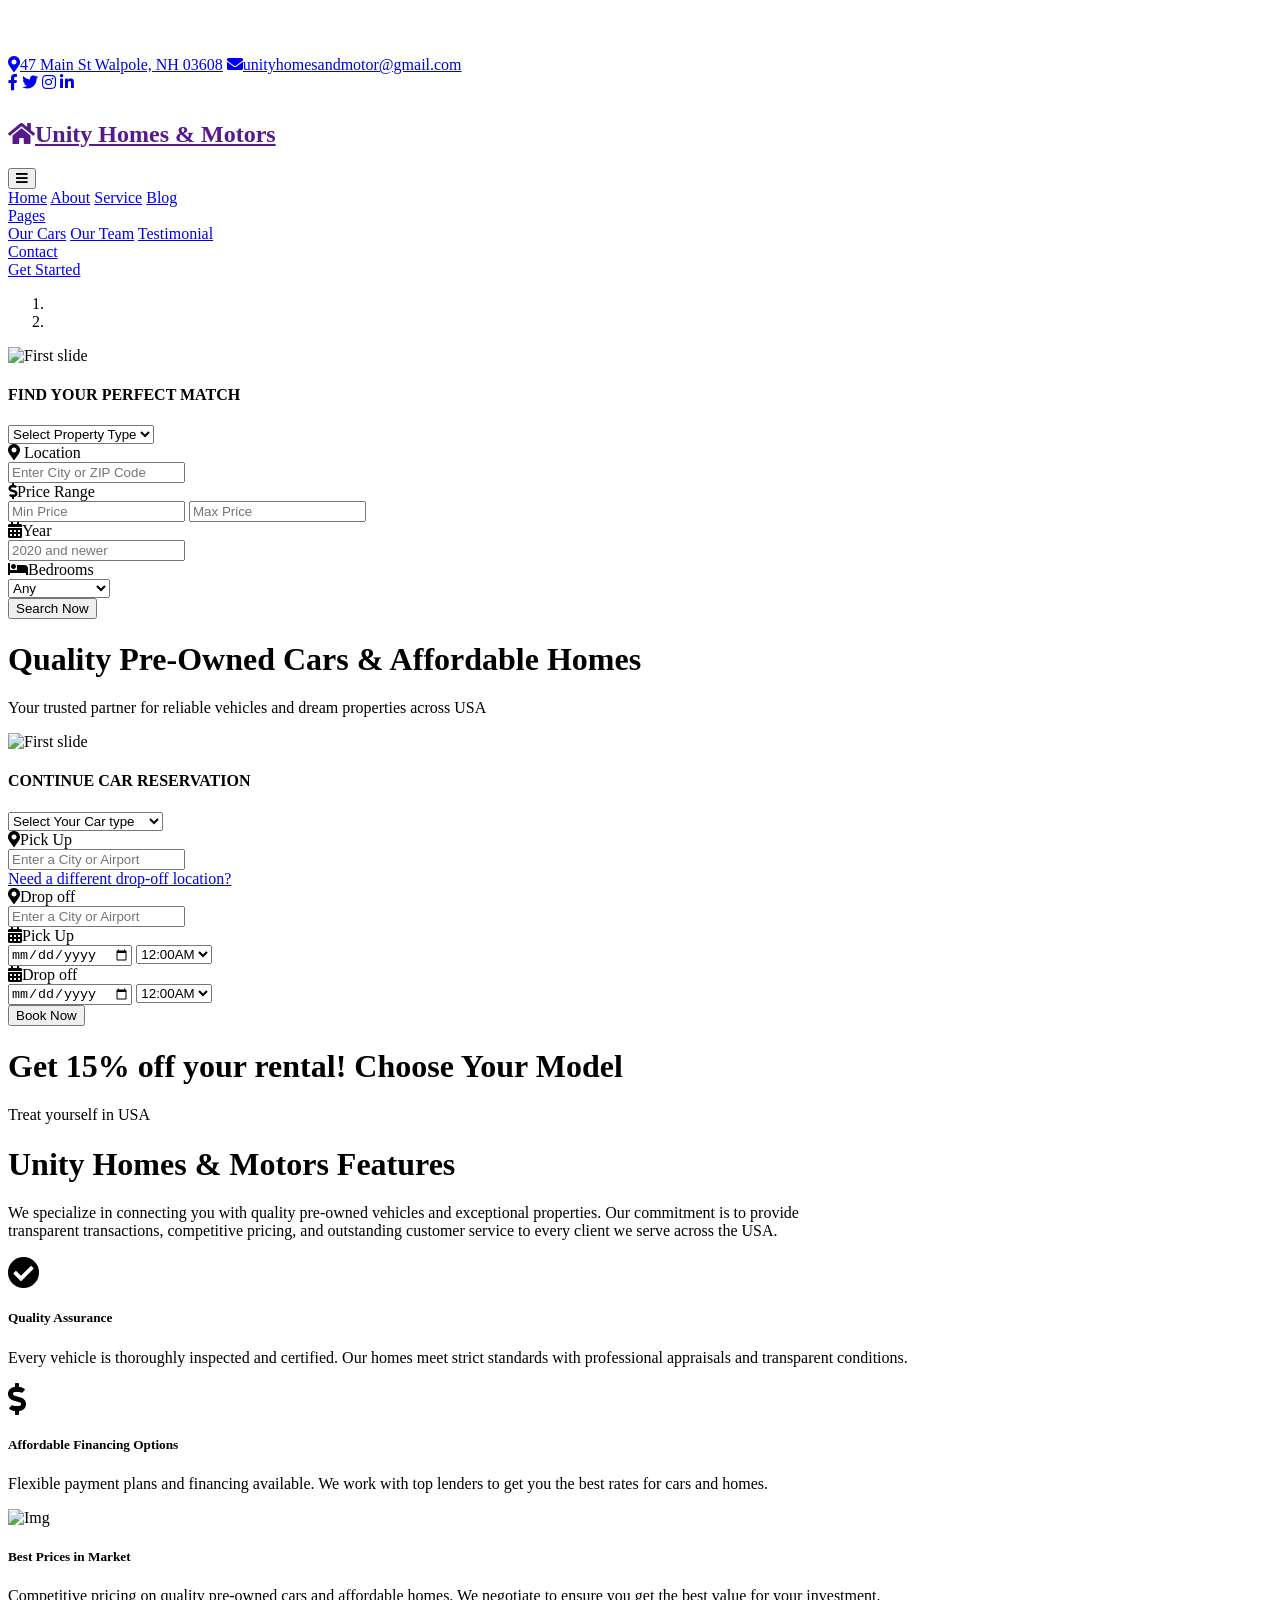
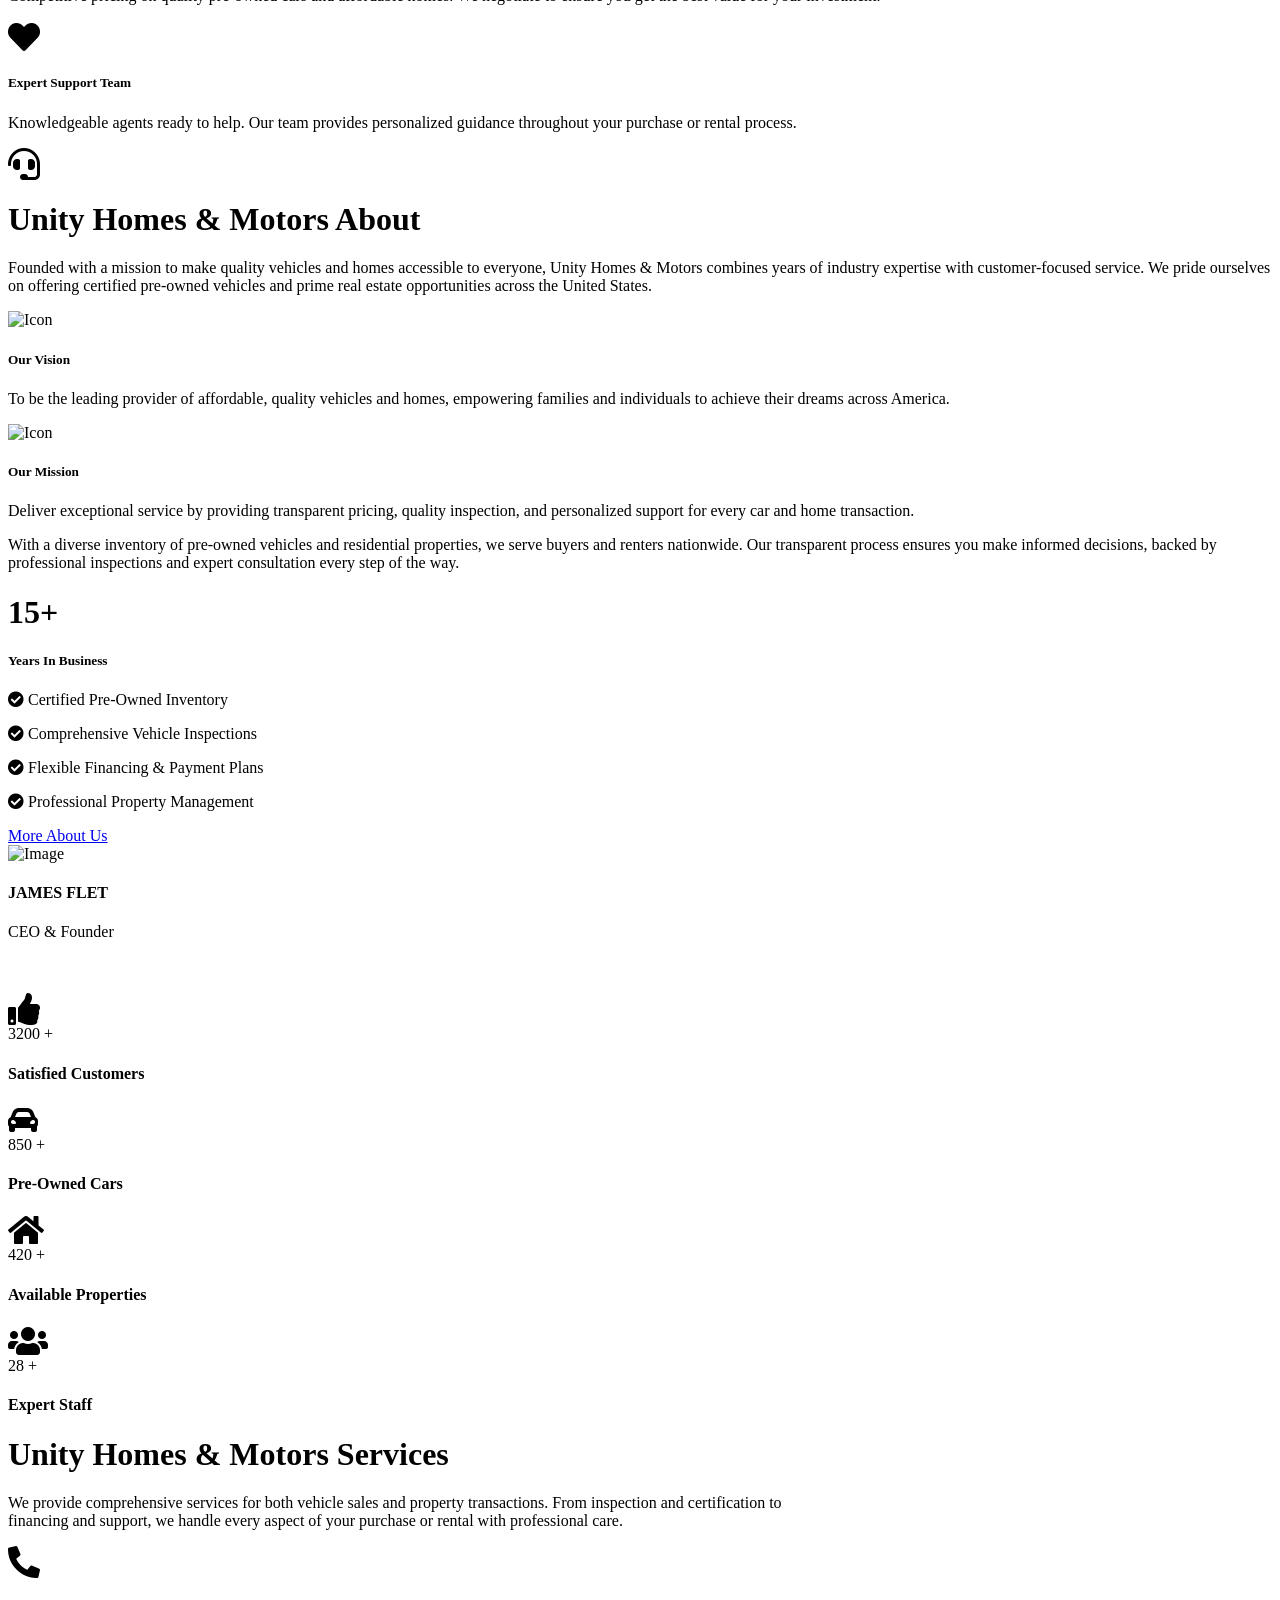
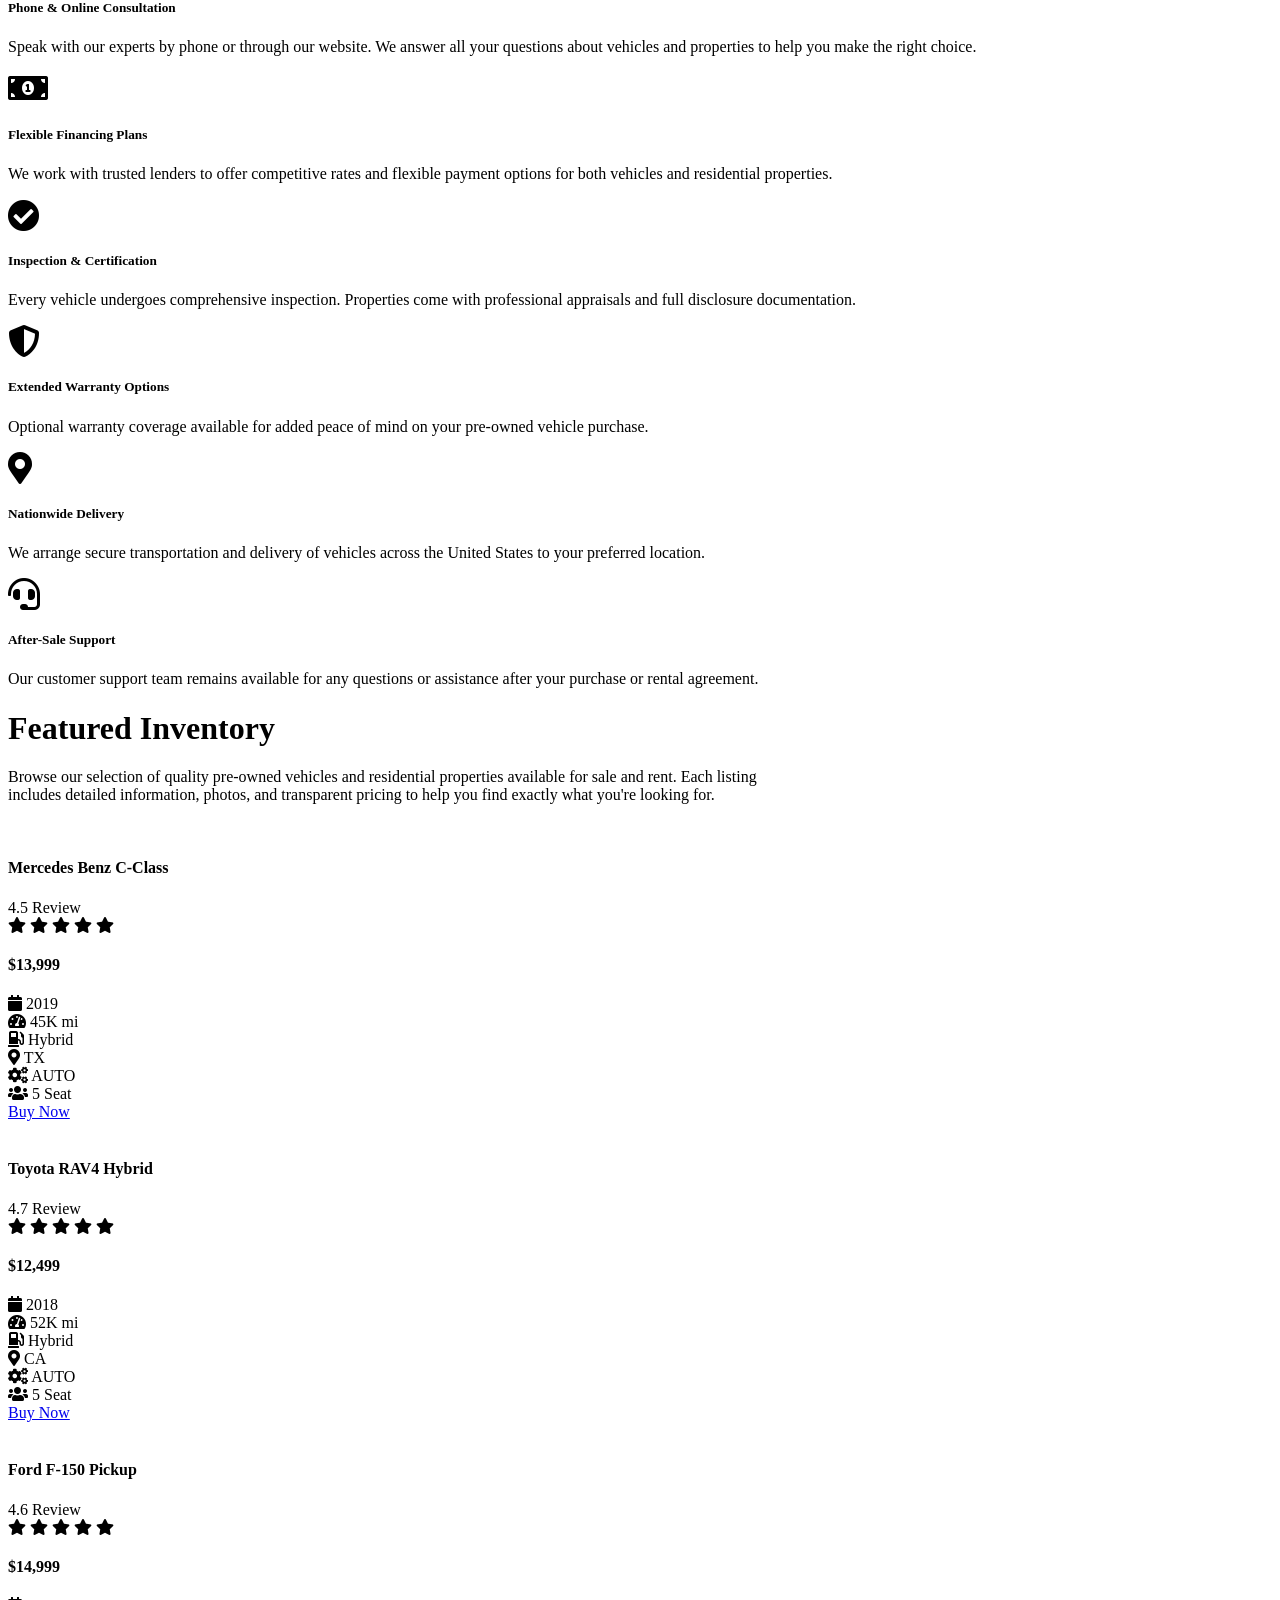
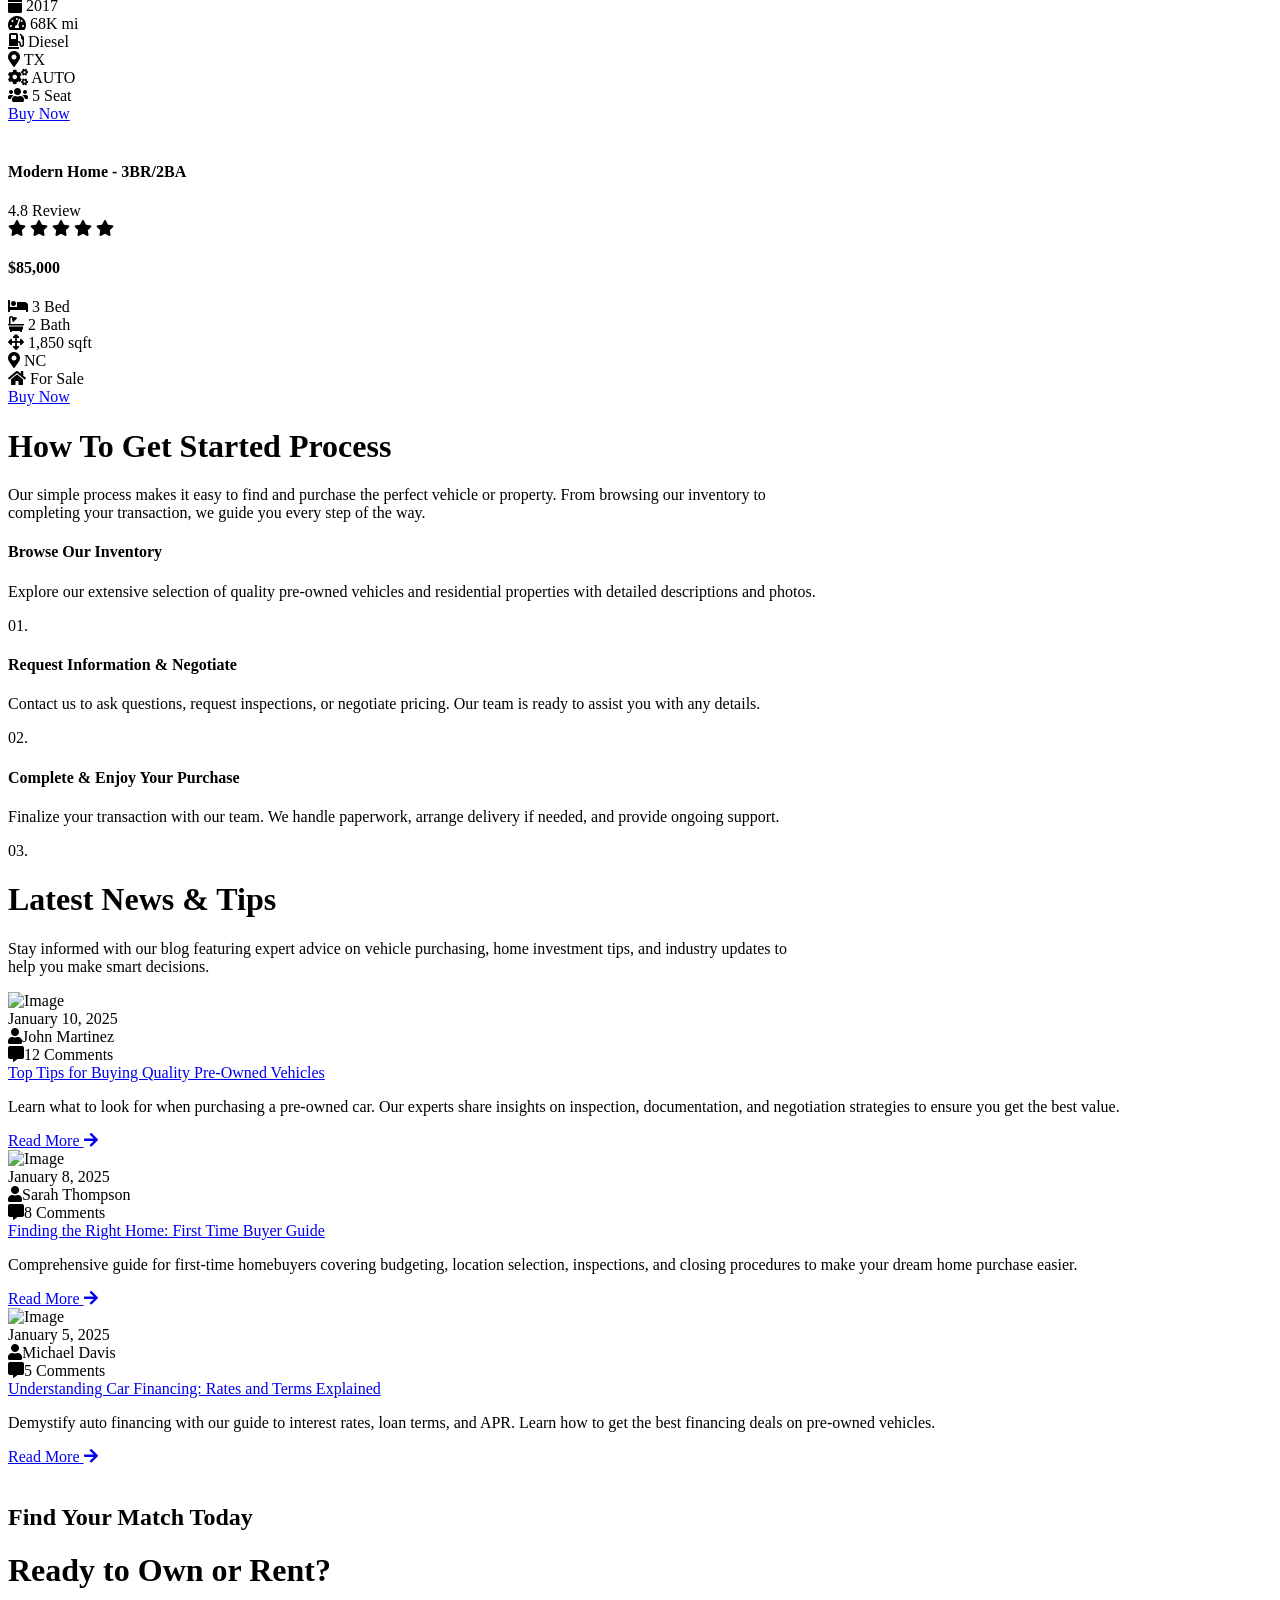
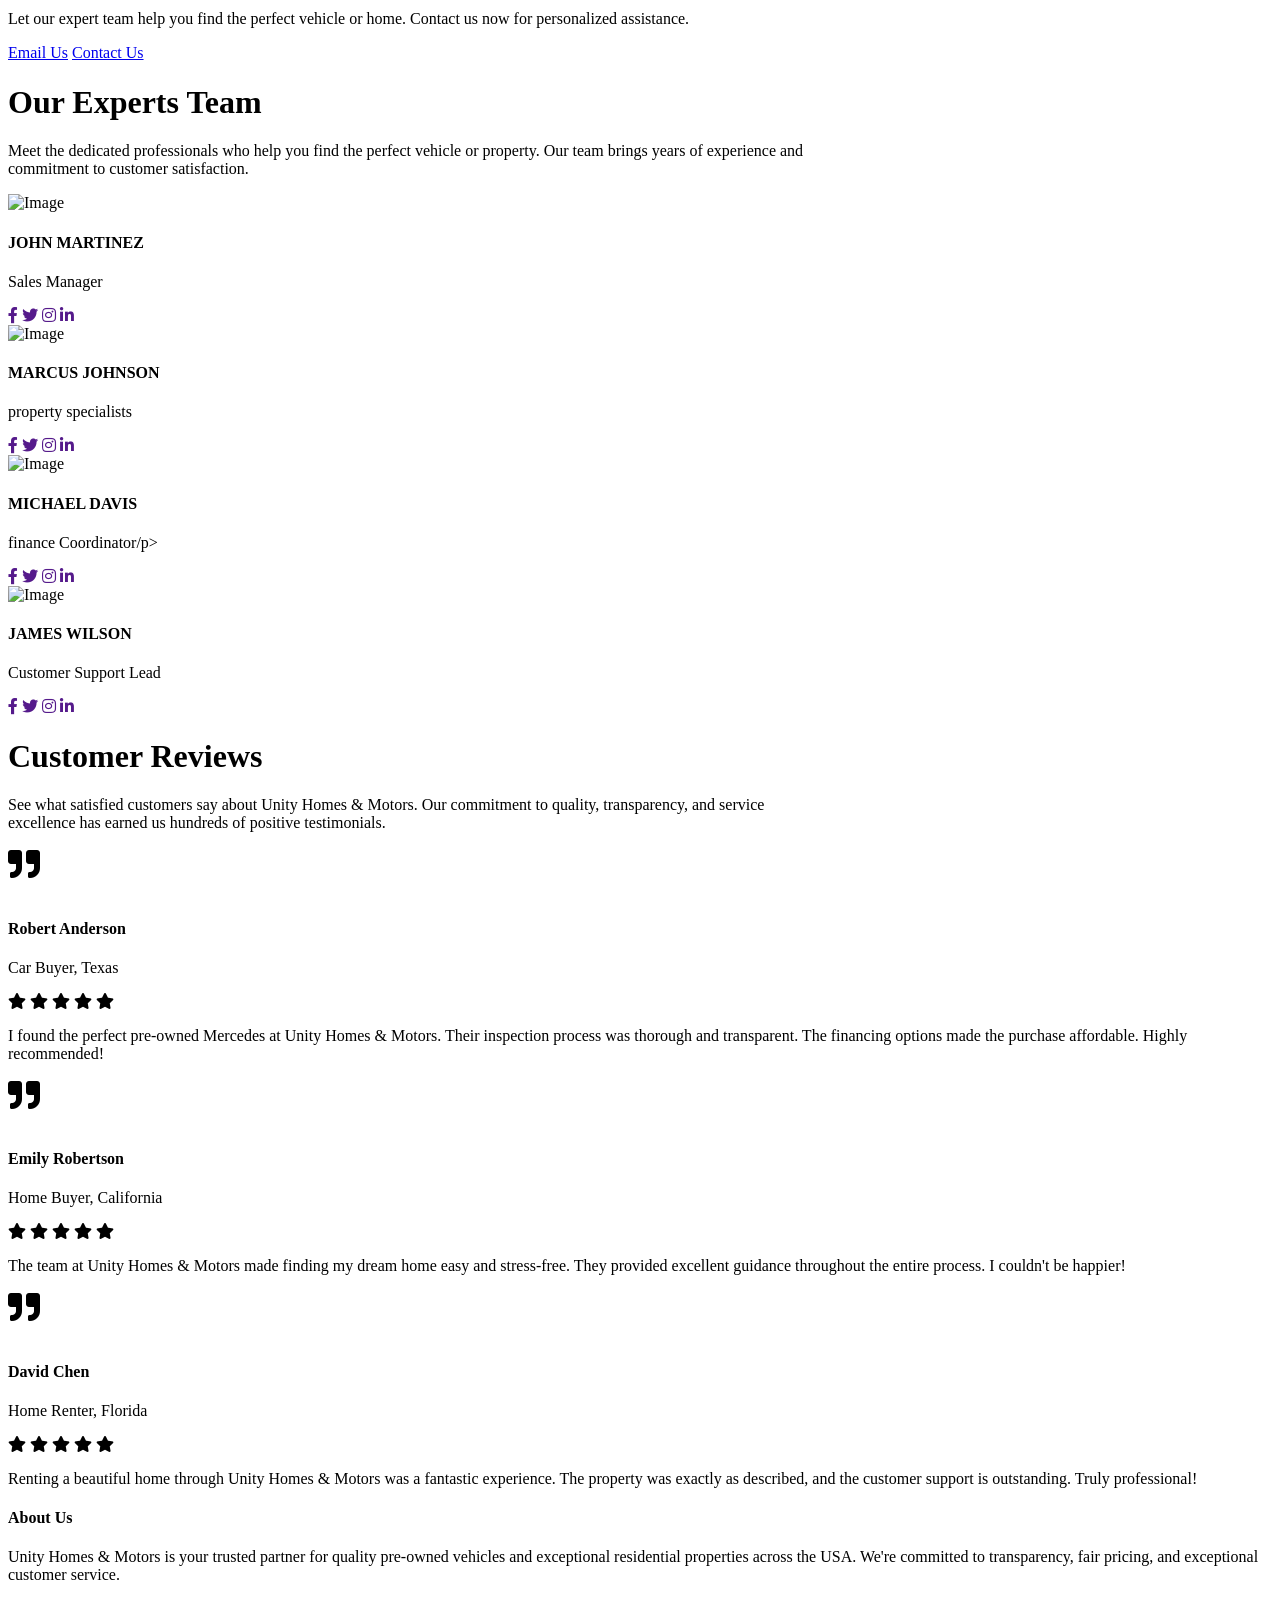
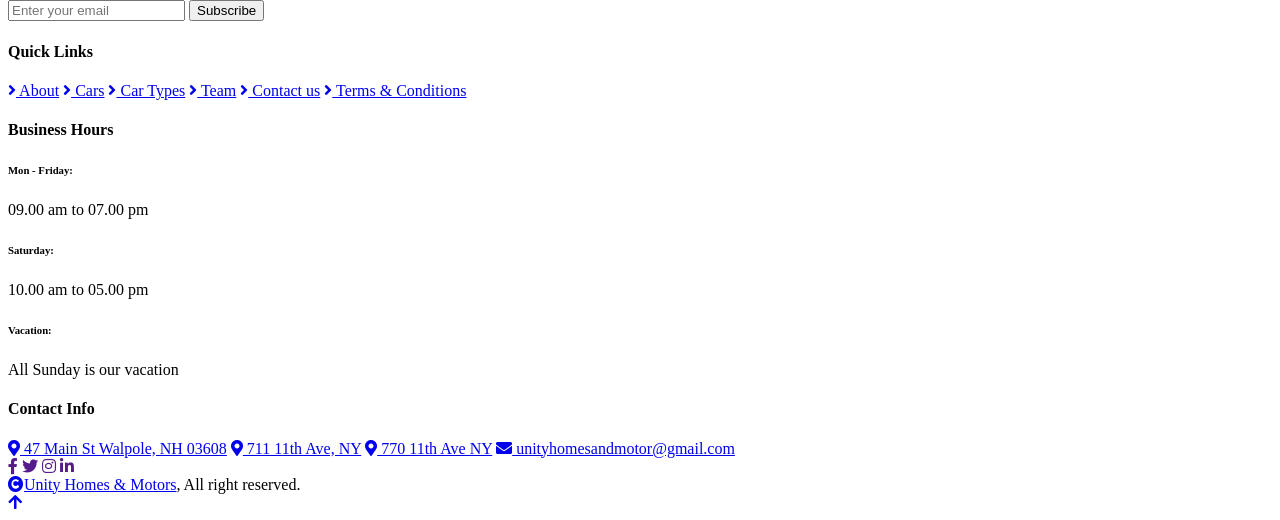
==== index.html @ 368cd190 "Add files via upload" ====
<!DOCTYPE html>
<html lang="en">

    <head>
        <meta charset="utf-8">
        <title>Unity Homes & Motors - Quality Pre-Owned Cars & Home Rentals</title>
        <meta content="width=device-width, initial-scale=1.0" name="viewport">
        <meta content="" name="keywords">
        <meta content="" name="description">

        <!-- Google Web Fonts -->
        <link rel="preconnect" href="https://fonts.googleapis.com">
        <link rel="preconnect" href="https://fonts.gstatic.com" crossorigin>
        <link href="https://fonts.googleapis.com/css2?family=Lato:ital,wght@0,400;0,700;0,900;1,400;1,700;1,900&family=Montserrat:ital,wght@0,100..900;1,100..900&display=swap" rel="stylesheet"> 

        <!-- Icon Font Stylesheet -->
        <link rel="stylesheet" href="https://use.fontawesome.com/releases/v5.15.4/css/all.css"/>
        <link href="https://cdn.jsdelivr.net/npm/bootstrap-icons@1.4.1/font/bootstrap-icons.css" rel="stylesheet">

        <!-- Libraries Stylesheet -->
        <link href="lib/animate/animate.min.css" rel="stylesheet">
        <link href="lib/owlcarousel/assets/owl.carousel.min.css" rel="stylesheet">


        <!-- Customized Bootstrap Stylesheet -->
        <link href="css/bootstrap.min.css" rel="stylesheet">

        <!-- Template Stylesheet -->
        <link href="css/style.css" rel="stylesheet">
    </head>

    <body>

        <!-- Spinner Start -->
        <div id="spinner" class="show bg-white position-fixed translate-middle w-100 vh-100 top-50 start-50 d-flex align-items-center justify-content-center">
            <div class="spinner-border text-primary" style="width: 3rem; height: 3rem;" role="status">
                <span class="sr-only">Loading...</span>
            </div>
        </div>
        <!-- Spinner End -->

        <!-- Topbar Start -->
        <div class="container-fluid topbar bg-secondary d-none d-xl-block w-100">
            <div class="container">
                <div class="row gx-0 align-items-center" style="height: 45px;">
                    <div class="col-lg-6 text-center text-lg-start mb-lg-0">
                        <div class="d-flex flex-wrap">
                            <a href="#" class="text-muted me-4"><i class="fas fa-map-marker-alt text-primary me-2"></i>47 Main St Walpole, NH 03608</a>
                            <a href="mailto:unityhomesandmotor@gmail.com" class="text-muted me-0"><i class="fas fa-envelope text-primary me-2"></i>unityhomesandmotor@gmail.com</a>
                        </div>
                    </div>
                    <div class="col-lg-6 text-center text-lg-end">
                        <div class="d-flex align-items-center justify-content-end">
                            <a href="#" class="btn btn-light btn-sm-square rounded-circle me-3"><i class="fab fa-facebook-f"></i></a>
                            <a href="#" class="btn btn-light btn-sm-square rounded-circle me-3"><i class="fab fa-twitter"></i></a>
                            <a href="#" class="btn btn-light btn-sm-square rounded-circle me-3"><i class="fab fa-instagram"></i></a>
                            <a href="#" class="btn btn-light btn-sm-square rounded-circle me-0"><i class="fab fa-linkedin-in"></i></a>
                        </div>
                    </div>
                </div>
            </div>
        </div>
        <!-- Topbar End -->

        <!-- Navbar & Hero Start -->
        <div class="container-fluid nav-bar sticky-top px-0 px-lg-4 py-2 py-lg-0">
            <div class="container">
                <nav class="navbar navbar-expand-lg navbar-light">
                    <a href="" class="navbar-brand p-0">
                        <h1 class="display-6 text-primary"><i class="fas fa-home me-2"></i>Unity Homes & Motors</h1>
                        <!-- <img src="img/logo (1).jpg" alt="Logo"> -->
                    </a>
                    <button class="navbar-toggler" type="button" data-bs-toggle="collapse" data-bs-target="#navbarCollapse">
                        <span class="fa fa-bars"></span>
                    </button>
                    <div class="collapse navbar-collapse" id="navbarCollapse">
                        <div class="navbar-nav mx-auto py-0">
                            <a href="index.html" class="nav-item nav-link active">Home</a>
                            <a href="about.html" class="nav-item nav-link">About</a>
                            <a href="service.html" class="nav-item nav-link">Service</a>
                            <a href="blog.html" class="nav-item nav-link">Blog</a>
                            
                            <div class="nav-item dropdown">
                                <a href="#" class="nav-link dropdown-toggle" data-bs-toggle="dropdown">Pages</a>
                                <div class="dropdown-menu m-0">
                                    <a href="cars.html" class="dropdown-item">Our Cars</a>
                                    <a href="team.html" class="dropdown-item">Our Team</a>
                                    <a href="testimonial.html" class="dropdown-item">Testimonial</a>
                                </div>
                            </div>
                            <a href="contact.html" class="nav-item nav-link">Contact</a>
                        </div>
                        <a href="#" class="btn btn-primary rounded-pill py-2 px-4">Get Started</a>
                    </div>
                </nav>
            </div>
        </div>
        <!-- Navbar & Hero End -->

        <!-- Carousel Start -->
        <div class="header-carousel">
            <div id="carouselId" class="carousel slide" data-bs-ride="carousel" data-bs-interval="false">
                <ol class="carousel-indicators">
                    <li data-bs-target="#carouselId" data-bs-slide-to="0" class="active" aria-current="true" aria-label="First slide"></li>
                    <li data-bs-target="#carouselId" data-bs-slide-to="1" aria-label="Second slide"></li>
                </ol>
                <div class="carousel-inner" role="listbox">
                    <div class="carousel-item active">
                        <img src="img/carousel-2.jpg" class="img-fluid w-100" alt="First slide"/>
                        <div class="carousel-caption">
                            <div class="container py-4">
                                <div class="row g-5">
                                    <div class="col-lg-6 fadeInLeft animated" data-animation="fadeInLeft" data-delay="1s" style="animation-delay: 1s;">
                                        <div class="bg-secondary rounded p-5">
                                            <h4 class="text-white mb-4">FIND YOUR PERFECT MATCH</h4>
                                            <form>
                                                <div class="row g-3">
                                                    <div class="col-12">
                                                        <select class="form-select" aria-label="Default select example">
                                                            <option selected>Select Property Type</option>
                                                            <option value="1">Sedan - Pre-Owned</option>
                                                            <option value="2">SUV - Pre-Owned</option>
                                                            <option value="3">Truck - Pre-Owned</option>
                                                            <option value="4">Home Rental</option>
                                                            <option value="5">Home for Sale</option>
                                                        </select>
                                                    </div>
                                                    <div class="col-12">
                                                        <div class="input-group">
                                                            <div class="d-flex align-items-center bg-light text-body rounded-start p-2">
                                                                <span class="fas fa-map-marker-alt"></span> <span class="ms-1">Location</span>
                                                            </div>
                                                            <input class="form-control" type="text" placeholder="Enter City or ZIP Code" aria-label="Enter City or ZIP Code">
                                                        </div>
                                                    </div>
                                                    <div class="col-12">
                                                        <div class="input-group">
                                                            <div class="d-flex align-items-center bg-light text-body rounded-start p-2">
                                                                <span class="fas fa-dollar-sign"></span><span class="ms-1">Price Range</span>
                                                            </div>
                                                            <input class="form-control" type="text" placeholder="Min Price" aria-label="Min Price">
                                                            <input class="form-control" type="text" placeholder="Max Price" aria-label="Max Price">
                                                        </div>
                                                    </div>
                                                    <div class="col-12">
                                                        <div class="input-group">
                                                            <div class="d-flex align-items-center bg-light text-body rounded-start p-2">
                                                                <span class="fas fa-calendar-alt"></span><span class="ms-1">Year</span>
                                                            </div>
                                                            <input class="form-control" type="text" placeholder="2020 and newer" aria-label="Year">
                                                        </div>
                                                    </div>
                                                    <div class="col-12">
                                                        <div class="input-group">
                                                            <div class="d-flex align-items-center bg-light text-body rounded-start p-2">
                                                                <span class="fas fa-bed"></span><span class="ms-1">Bedrooms</span>
                                                            </div>
                                                            <select class="form-select" aria-label="Default select example">
                                                                <option selected>Any</option>
                                                                <option value="1">1 Bedroom</option>
                                                                <option value="2">2 Bedrooms</option>
                                                                <option value="3">3 Bedrooms</option>
                                                                <option value="4">4+ Bedrooms</option>
                                                            </select>
                                                        </div>
                                                    </div>
                                                    <div class="col-12">
                                                        <button class="btn btn-light w-100 py-2">Search Now</button>
                                                    </div>
                                                </div>
                                            </form>
                                        </div>
                                    </div>
                                    <div class="col-lg-6 d-none d-lg-flex fadeInRight animated" data-animation="fadeInRight" data-delay="1s" style="animation-delay: 1s;">
                                        <div class="text-start">
                                            <h1 class="display-5 text-white">Quality Pre-Owned Cars & Affordable Homes</h1>
                                            <p>Your trusted partner for reliable vehicles and dream properties across USA</p>
                                        </div>
                                    </div>
                                </div>
                            </div>
                        </div>
                    </div>
                    <div class="carousel-item">
                        <img src="img/carousel-1.jpg" class="img-fluid w-100" alt="First slide"/>
                        <div class="carousel-caption">
                            <div class="container py-4">
                                <div class="row g-5">
                                    <div class="col-lg-6 fadeInLeft animated" data-animation="fadeInLeft" data-delay="1s" style="animation-delay: 1s;">
                                        <div class="bg-secondary rounded p-5">
                                            <h4 class="text-white mb-4">CONTINUE CAR RESERVATION</h4>
                                            <form>
                                                <div class="row g-3">
                                                    <div class="col-12">
                                                        <select class="form-select" aria-label="Default select example">
                                                            <option selected>Select Your Car type</option>
                                                            <option value="1">VW Golf VII</option>
                                                            <option value="2">Audi A1 S-Line</option>
                                                            <option value="3">Toyota Camry</option>
                                                            <option value="4">BMW 320 ModernLine</option>
                                                        </select>
                                                    </div>
                                                    <div class="col-12">
                                                        <div class="input-group">
                                                            <div class="d-flex align-items-center bg-light text-body rounded-start p-2">
                                                                <span class="fas fa-map-marker-alt"></span><span class="ms-1">Pick Up</span>
                                                            </div>
                                                            <input class="form-control" type="text" placeholder="Enter a City or Airport" aria-label="Enter a City or Airport">
                                                        </div>
                                                    </div>
                                                    <div class="col-12">
                                                        <a href="#" class="text-start text-white d-block mb-2">Need a different drop-off location?</a>
                                                        <div class="input-group">
                                                            <div class="d-flex align-items-center bg-light text-body rounded-start p-2">
                                                                <span class="fas fa-map-marker-alt"></span><span class="ms-1">Drop off</span>
                                                            </div>
                                                            <input class="form-control" type="text" placeholder="Enter a City or Airport" aria-label="Enter a City or Airport">
                                                        </div>
                                                    </div>
                                                    <div class="col-12">
                                                        <div class="input-group">
                                                            <div class="d-flex align-items-center bg-light text-body rounded-start p-2">
                                                                <span class="fas fa-calendar-alt"></span><span class="ms-1">Pick Up</span>
                                                            </div>
                                                            <input class="form-control" type="date">
                                                            <select class="form-select ms-3" aria-label="Default select example">
                                                                <option selected>12:00AM</option>
                                                                <option value="1">1:00AM</option>
                                                                <option value="2">2:00AM</option>
                                                                <option value="3">3:00AM</option>
                                                                <option value="4">4:00AM</option>
                                                                <option value="5">5:00AM</option>
                                                                <option value="6">6:00AM</option>
                                                                <option value="7">7:00AM</option>
                                                            </select>
                                                        </div>
                                                    </div>
                                                    <div class="col-12">
                                                        <div class="input-group">
                                                            <div class="d-flex align-items-center bg-light text-body rounded-start p-2">
                                                                <span class="fas fa-calendar-alt"></span><span class="ms-1">Drop off</span>
                                                            </div>
                                                            <input class="form-control" type="date">
                                                            <select class="form-select ms-3" aria-label="Default select example">
                                                                <option selected>12:00AM</option>
                                                                <option value="1">1:00AM</option>
                                                                <option value="2">2:00AM</option>
                                                                <option value="3">3:00AM</option>
                                                                <option value="4">4:00AM</option>
                                                                <option value="5">5:00AM</option>
                                                                <option value="6">6:00AM</option>
                                                                <option value="7">7:00AM</option>
                                                            </select>
                                                        </div>
                                                    </div>
                                                    <div class="col-12">
                                                        <button class="btn btn-light w-100 py-2">Book Now</button>
                                                    </div>
                                                </div>
                                            </form>
                                        </div>
                                    </div>
                                    <div class="col-lg-6 d-none d-lg-flex fadeInRight animated" data-animation="fadeInRight" data-delay="1s" style="animation-delay: 1s;">
                                        <div class="text-start">
                                            <h1 class="display-5 text-white">Get 15% off your rental! Choose Your Model </h1>
                                            <p>Treat yourself in USA</p>
                                        </div>
                                    </div>
                                </div>
                            </div>
                        </div>
                    </div>
                </div>
            </div>
        </div>
        <!-- Carousel End -->

        <!-- Features Start -->
        <div class="container-fluid feature py-5">
            <div class="container py-5">
                <div class="text-center mx-auto pb-5 wow fadeInUp" data-wow-delay="0.1s" style="max-width: 800px;">
                    <h1 class="display-5 text-capitalize mb-3">Unity Homes & Motors <span class="text-primary">Features</span></h1>
                    <p class="mb-0">We specialize in connecting you with quality pre-owned vehicles and exceptional properties. Our commitment is to provide transparent transactions, competitive pricing, and outstanding customer service to every client we serve across the USA.
                    </p>
                </div>
                <div class="row g-4 align-items-center">
                    <div class="col-xl-4">
                        <div class="row gy-4 gx-0">
                            <div class="col-12 wow fadeInUp" data-wow-delay="0.1s">
                                <div class="feature-item">
                                    <div class="feature-icon">
                                        <span class="fa fa-check-circle fa-2x"></span>
                                    </div>
                                    <div class="ms-4">
                                        <h5 class="mb-3">Quality Assurance</h5>
                                        <p class="mb-0">Every vehicle is thoroughly inspected and certified. Our homes meet strict standards with professional appraisals and transparent conditions.</p>
                                    </div>
                                </div>
                            </div>
                            <div class="col-12 wow fadeInUp" data-wow-delay="0.3s">
                                <div class="feature-item">
                                    <div class="feature-icon">
                                        <span class="fa fa-dollar-sign fa-2x"></span>
                                    </div>
                                    <div class="ms-4">
                                        <h5 class="mb-3">Affordable Financing Options</h5>
                                        <p class="mb-0">Flexible payment plans and financing available. We work with top lenders to get you the best rates for cars and homes.</p>
                                    </div>
                                </div>
                            </div>
                        </div>
                    </div>
                    <div class="col-lg-12 col-xl-4 wow fadeInUp" data-wow-delay="0.2s">
                        <img src="img/features-img.png" class="img-fluid w-100" style="object-fit: cover;" alt="Img">
                    </div>
                    <div class="col-xl-4">
                        <div class="row gy-4 gx-0">
                            <div class="col-12 wow fadeInUp" data-wow-delay="0.1s">
                                <div class="feature-item justify-content-end">
                                    <div class="text-end me-4">
                                        <h5 class="mb-3">Best Prices in Market</h5>
                                        <p class="mb-0">Competitive pricing on quality pre-owned cars and affordable homes. We negotiate to ensure you get the best value for your investment.</p>
                                    </div>
                                    <div class="feature-icon">
                                        <span class="fa fa-heart fa-2x"></span>
                                    </div>
                                </div>
                            </div>
                            <div class="col-12 wow fadeInUp" data-wow-delay="0.3s">
                                <div class="feature-item justify-content-end">
                                    <div class="text-end me-4">
                                        <h5 class="mb-3">Expert Support Team</h5>
                                        <p class="mb-0">Knowledgeable agents ready to help. Our team provides personalized guidance throughout your purchase or rental process.</p>
                                    </div>
                                    <div class="feature-icon">
                                        <span class="fa fa-headset fa-2x"></span>
                                    </div>
                                </div>
                            </div>
                        </div>
                    </div>
                </div>
            </div>
        </div>
        <!-- Features End -->

        <!-- About Start -->
        <div class="container-fluid overflow-hidden about py-5">
            <div class="container py-5">
                <div class="row g-5">
                    <div class="col-xl-6 wow fadeInLeft" data-wow-delay="0.2s">
                        <div class="about-item">
                            <div class="pb-5">
                                <h1 class="display-5 text-capitalize">Unity Homes & Motors <span class="text-primary">About</span></h1>
                                <p class="mb-0">Founded with a mission to make quality vehicles and homes accessible to everyone, Unity Homes & Motors combines years of industry expertise with customer-focused service. We pride ourselves on offering certified pre-owned vehicles and prime real estate opportunities across the United States.
                                </p>
                            </div>
                            <div class="row g-4">
                                <div class="col-lg-6">
                                    <div class="about-item-inner border p-4">
                                        <div class="about-icon mb-4">
                                            <img src="img/about-icon-1.png" class="img-fluid w-50 h-50" alt="Icon">
                                        </div>
                                        <h5 class="mb-3">Our Vision</h5>
                                        <p class="mb-0">To be the leading provider of affordable, quality vehicles and homes, empowering families and individuals to achieve their dreams across America.</p>
                                    </div>
                                </div>
                                <div class="col-lg-6">
                                    <div class="about-item-inner border p-4">
                                        <div class="about-icon mb-4">
                                            <img src="img/about-icon-2.png" class="img-fluid h-50 w-50" alt="Icon">
                                        </div>
                                        <h5 class="mb-3">Our Mission</h5>
                                        <p class="mb-0">Deliver exceptional service by providing transparent pricing, quality inspection, and personalized support for every car and home transaction.</p>
                                    </div>
                                </div>
                            </div>
                            <p class="text-item my-4">With a diverse inventory of pre-owned vehicles and residential properties, we serve buyers and renters nationwide. Our transparent process ensures you make informed decisions, backed by professional inspections and expert consultation every step of the way.
                            </p>
                            <div class="row g-4">
                                <div class="col-lg-6">
                                    <div class="text-center rounded bg-secondary p-4">
                                        <h1 class="display-6 text-white">15+</h1>
                                        <h5 class="text-light mb-0">Years In Business</h5>
                                    </div>
                                </div>
                                <div class="col-lg-6">
                                    <div class="rounded">
                                        <p class="mb-2"><i class="fa fa-check-circle text-primary me-1"></i> Certified Pre-Owned Inventory</p>
                                        <p class="mb-2"><i class="fa fa-check-circle text-primary me-1"></i> Comprehensive Vehicle Inspections</p>
                                        <p class="mb-2"><i class="fa fa-check-circle text-primary me-1"></i> Flexible Financing & Payment Plans</p>
                                        <p class="mb-0"><i class="fa fa-check-circle text-primary me-1"></i> Professional Property Management</p>
                                    </div>
                                </div>
                                <div class="col-lg-5 d-flex align-items-center">
                                    <a href="#" class="btn btn-primary rounded py-3 px-5">More About Us</a>
                                </div>
                                <div class="col-lg-7">
                                    <div class="d-flex align-items-center">
                                        <img src="img/attachment-img.jpg" class="img-fluid rounded-circle border border-4 border-secondary" style="width: 100px; height: 100px;" alt="Image">
                                        <div class="ms-4">
                                            <h4>JAMES FLET</h4>
                                            <p class="mb-0">CEO & Founder</p>
                                        </div>
                                    </div>
                                </div>
                            </div>
                        </div>
                    </div>
                    <div class="col-xl-6 wow fadeInRight" data-wow-delay="0.2s">
                        <div class="about-img">
                            <div class="img-1">
                                <img src="img/about-img.jpg" class="img-fluid rounded h-100 w-100" alt="">
                            </div>
                            <div class="img-2">
                                <img src="img/about-img-1.jpg" class="img-fluid rounded w-100" alt="">
                            </div>
                        </div>
                    </div>
                </div>
            </div>
        </div>
        <!-- About End -->

        <!-- Fact Counter -->
        <div class="container-fluid counter bg-secondary py-5">
            <div class="container py-5">
                <div class="row g-5">
                    <div class="col-md-6 col-lg-6 col-xl-3 wow fadeInUp" data-wow-delay="0.1s">
                        <div class="counter-item text-center">
                            <div class="counter-item-icon mx-auto">
                                <i class="fas fa-thumbs-up fa-2x"></i>
                            </div>
                            <div class="counter-counting my-3">
                                <span class="text-white fs-2 fw-bold" data-toggle="counter-up">3200</span>
                                <span class="h1 fw-bold text-white">+</span>
                            </div>
                            <h4 class="text-white mb-0">Satisfied Customers</h4>
                        </div>
                    </div>
                    <div class="col-md-6 col-lg-6 col-xl-3 wow fadeInUp" data-wow-delay="0.3s">
                        <div class="counter-item text-center">
                            <div class="counter-item-icon mx-auto">
                                <i class="fas fa-car-alt fa-2x"></i>
                            </div>
                            <div class="counter-counting my-3">
                                <span class="text-white fs-2 fw-bold" data-toggle="counter-up">850</span>
                                <span class="h1 fw-bold text-white">+</span>
                            </div>
                            <h4 class="text-white mb-0">Pre-Owned Cars</h4>
                        </div>
                    </div>
                    <div class="col-md-6 col-lg-6 col-xl-3 wow fadeInUp" data-wow-delay="0.5s">
                        <div class="counter-item text-center">
                            <div class="counter-item-icon mx-auto">
                                <i class="fas fa-home fa-2x"></i>
                            </div>
                            <div class="counter-counting my-3">
                                <span class="text-white fs-2 fw-bold" data-toggle="counter-up">420</span>
                                <span class="h1 fw-bold text-white">+</span>
                            </div>
                            <h4 class="text-white mb-0">Available Properties</h4>
                        </div>
                    </div>
                    <div class="col-md-6 col-lg-6 col-xl-3 wow fadeInUp" data-wow-delay="0.7s">
                        <div class="counter-item text-center">
                            <div class="counter-item-icon mx-auto">
                                <i class="fas fa-users fa-2x"></i>
                            </div>
                            <div class="counter-counting my-3">
                                <span class="text-white fs-2 fw-bold" data-toggle="counter-up">28</span>
                                <span class="h1 fw-bold text-white">+</span>
                            </div>
                            <h4 class="text-white mb-0">Expert Staff</h4>
                        </div>
                    </div>
                </div>
            </div>
        </div>
        <!-- Fact Counter -->

        <!-- Services Start -->
        <div class="container-fluid service py-5">
            <div class="container py-5">
                <div class="text-center mx-auto pb-5 wow fadeInUp" data-wow-delay="0.1s" style="max-width: 800px;">
                    <h1 class="display-5 text-capitalize mb-3">Unity Homes & Motors <span class="text-primary">Services</span></h1>
                    <p class="mb-0">We provide comprehensive services for both vehicle sales and property transactions. From inspection and certification to financing and support, we handle every aspect of your purchase or rental with professional care.
                    </p>
                </div>
                <div class="row g-4">
                    <div class="col-md-6 col-lg-4 wow fadeInUp" data-wow-delay="0.1s">
                        <div class="service-item p-4">
                            <div class="service-icon mb-4">
                                <i class="fa fa-phone-alt fa-2x"></i>
                            </div>
                            <h5 class="mb-3">Phone & Online Consultation</h5>
                            <p class="mb-0">Speak with our experts by phone or through our website. We answer all your questions about vehicles and properties to help you make the right choice.</p>
                        </div>
                    </div>
                    <div class="col-md-6 col-lg-4 wow fadeInUp" data-wow-delay="0.3s">
                        <div class="service-item p-4">
                            <div class="service-icon mb-4">
                                <i class="fa fa-money-bill-alt fa-2x"></i>
                            </div>
                            <h5 class="mb-3">Flexible Financing Plans</h5>
                            <p class="mb-0">We work with trusted lenders to offer competitive rates and flexible payment options for both vehicles and residential properties.</p>
                        </div>
                    </div>
                    <div class="col-md-6 col-lg-4 wow fadeInUp" data-wow-delay="0.5s">
                        <div class="service-item p-4">
                            <div class="service-icon mb-4">
                                <i class="fa fa-check-circle fa-2x"></i>
                            </div>
                            <h5 class="mb-3">Inspection & Certification</h5>
                            <p class="mb-0">Every vehicle undergoes comprehensive inspection. Properties come with professional appraisals and full disclosure documentation.</p>
                        </div>
                    </div>
                    <div class="col-md-6 col-lg-4 wow fadeInUp" data-wow-delay="0.1s">
                        <div class="service-item p-4">
                            <div class="service-icon mb-4">
                                <i class="fa fa-shield-alt fa-2x"></i>
                            </div>
                            <h5 class="mb-3">Extended Warranty Options</h5>
                            <p class="mb-0">Optional warranty coverage available for added peace of mind on your pre-owned vehicle purchase.</p>
                        </div>
                    </div>
                    <div class="col-md-6 col-lg-4 wow fadeInUp" data-wow-delay="0.3s">
                        <div class="service-item p-4">
                            <div class="service-icon mb-4">
                                <i class="fa fa-map-marker-alt fa-2x"></i>
                            </div>
                            <h5 class="mb-3">Nationwide Delivery</h5>
                            <p class="mb-0">We arrange secure transportation and delivery of vehicles across the United States to your preferred location.</p>
                        </div>
                    </div>
                    <div class="col-md-6 col-lg-4 wow fadeInUp" data-wow-delay="0.5s">
                        <div class="service-item p-4">
                            <div class="service-icon mb-4">
                                <i class="fa fa-headset fa-2x"></i>
                            </div>
                            <h5 class="mb-3">After-Sale Support</h5>
                            <p class="mb-0">Our customer support team remains available for any questions or assistance after your purchase or rental agreement.</p>
                        </div>
                    </div>
                </div>
            </div>
        </div>
        <!-- Services End -->

        <!-- Car categories Start -->
        <div class="container-fluid categories pb-5">
            <div class="container pb-5">
                <div class="text-center mx-auto pb-5 wow fadeInUp" data-wow-delay="0.1s" style="max-width: 800px;">
                    <h1 class="display-5 text-capitalize mb-3">Featured <span class="text-primary">Inventory</span></h1>
                    <p class="mb-0">Browse our selection of quality pre-owned vehicles and residential properties available for sale and rent. Each listing includes detailed information, photos, and transparent pricing to help you find exactly what you're looking for.
                    </p>
                </div>
                <div class="categories-carousel owl-carousel wow fadeInUp" data-wow-delay="0.1s">
                    <div class="categories-item p-4">
                        <div class="categories-item-inner">
                            <div class="categories-img rounded-top">
                                <img src="img/car-1.png" class="img-fluid w-100 rounded-top" alt="">
                            </div>
                            <div class="categories-content rounded-bottom p-4">
                                <h4>Mercedes Benz C-Class</h4>
                                <div class="categories-review mb-4">
                                    <div class="me-3">4.5 Review</div>
                                    <div class="d-flex justify-content-center text-secondary">
                                        <i class="fas fa-star"></i>
                                        <i class="fas fa-star"></i>
                                        <i class="fas fa-star"></i>
                                        <i class="fas fa-star"></i>
                                        <i class="fas fa-star text-body"></i>
                                    </div>
                                </div>
                                <div class="mb-4">
                                    <h4 class="bg-white text-primary rounded-pill py-2 px-4 mb-0">$13,999</h4>
                                </div>
                                <div class="row gy-2 gx-0 text-center mb-4">
                                    <div class="col-4 border-end border-white">
                                        <i class="fa fa-calendar text-dark"></i> <span class="text-body ms-1">2019</span>
                                    </div>
                                    <div class="col-4 border-end border-white">
                                        <i class="fa fa-tachometer-alt text-dark"></i> <span class="text-body ms-1">45K mi</span>
                                    </div>
                                    <div class="col-4">
                                        <i class="fa fa-gas-pump text-dark"></i> <span class="text-body ms-1">Hybrid</span>
                                    </div>
                                    <div class="col-4 border-end border-white">
                                        <i class="fa fa-map-marker-alt text-dark"></i> <span class="text-body ms-1">TX</span>
                                    </div>
                                    <div class="col-4 border-end border-white">
                                        <i class="fa fa-cogs text-dark"></i> <span class="text-body ms-1">AUTO</span>
                                    </div>
                                    <div class="col-4">
                                        <i class="fa fa-users text-dark"></i> <span class="text-body ms-1">5 Seat</span>
                                    </div>
                                </div>
                                <a href="mailto:unityhomesandmotor@gmail.com?subject=Interest%20in%20Mercedes%20Benz%20C-Class%20%28%2413999%29&body=Hello%2C%0A%0AI%20am%20interested%20in%20purchasing%20the%20Mercedes%20Benz%20C-Class%20from%20Unity%20Homes%20%26%20Motors.%0A%0APlease%20send%20me%20a%20purchase%20form%20to%20fill%20out%20with%20my%20details%20and%20financing%20information.%0A%0AThank%20you%2C" class="btn btn-primary rounded-pill d-flex justify-content-center py-3">Buy Now</a>
                            </div>
                        </div>
                    </div>
                    <div class="categories-item p-4">
                        <div class="categories-item-inner">
                            <div class="categories-img rounded-top">
                                <img src="img/car-2.png" class="img-fluid w-100 rounded-top" alt="">
                            </div>
                            <div class="categories-content rounded-bottom p-4">
                                <h4>Toyota RAV4 Hybrid</h4>
                                <div class="categories-review mb-4">
                                    <div class="me-3">4.7 Review</div>
                                    <div class="d-flex justify-content-center text-secondary">
                                        <i class="fas fa-star"></i>
                                        <i class="fas fa-star"></i>
                                        <i class="fas fa-star"></i>
                                        <i class="fas fa-star"></i>
                                        <i class="fas fa-star text-body"></i>
                                    </div>
                                </div>
                                <div class="mb-4">
                                    <h4 class="bg-white text-primary rounded-pill py-2 px-4 mb-0">$12,499</h4>
                                </div>
                                <div class="row gy-2 gx-0 text-center mb-4">
                                    <div class="col-4 border-end border-white">
                                        <i class="fa fa-calendar text-dark"></i> <span class="text-body ms-1">2018</span>
                                    </div>
                                    <div class="col-4 border-end border-white">
                                        <i class="fa fa-tachometer-alt text-dark"></i> <span class="text-body ms-1">52K mi</span>
                                    </div>
                                    <div class="col-4">
                                        <i class="fa fa-gas-pump text-dark"></i> <span class="text-body ms-1">Hybrid</span>
                                    </div>
                                    <div class="col-4 border-end border-white">
                                        <i class="fa fa-map-marker-alt text-dark"></i> <span class="text-body ms-1">CA</span>
                                    </div>
                                    <div class="col-4 border-end border-white">
                                        <i class="fa fa-cogs text-dark"></i> <span class="text-body ms-1">AUTO</span>
                                    </div>
                                    <div class="col-4">
                                        <i class="fa fa-users text-dark"></i> <span class="text-body ms-1">5 Seat</span>
                                    </div>
                                </div>
                                <a href="mailto:unityhomesandmotor@gmail.com?subject=Interest%20in%20Toyota%20RAV4%20Hybrid%20%28%2412499%29&body=Hello%2C%0A%0AI%20am%20interested%20in%20purchasing%20the%20Toyota%20RAV4%20Hybrid%20from%20Unity%20Homes%20%26%20Motors.%0A%0APlease%20send%20me%20a%20purchase%20form%20to%20fill%20out%20with%20my%20details%20and%20financing%20information.%0A%0AThank%20you%2C" class="btn btn-primary rounded-pill d-flex justify-content-center py-3">Buy Now</a>
                            </div>
                        </div>
                    </div>
                    <div class="categories-item p-4">
                        <div class="categories-item-inner">
                            <div class="categories-img rounded-top">
                                <img src="img/car-3.png" class="img-fluid w-100 rounded-top" alt="">
                            </div>
                            <div class="categories-content rounded-bottom p-4">
                                <h4>Ford F-150 Pickup</h4>
                                <div class="categories-review mb-4">
                                    <div class="me-3">4.6 Review</div>
                                    <div class="d-flex justify-content-center text-secondary">
                                        <i class="fas fa-star"></i>
                                        <i class="fas fa-star"></i>
                                        <i class="fas fa-star"></i>
                                        <i class="fas fa-star"></i>
                                        <i class="fas fa-star text-body"></i>
                                    </div>
                                </div>
                                <div class="mb-4">
                                    <h4 class="bg-white text-primary rounded-pill py-2 px-4 mb-0">$14,999</h4>
                                </div>
                                <div class="row gy-2 gx-0 text-center mb-4">
                                    <div class="col-4 border-end border-white">
                                        <i class="fa fa-calendar text-dark"></i> <span class="text-body ms-1">2017</span>
                                    </div>
                                    <div class="col-4 border-end border-white">
                                        <i class="fa fa-tachometer-alt text-dark"></i> <span class="text-body ms-1">68K mi</span>
                                    </div>
                                    <div class="col-4">
                                        <i class="fa fa-gas-pump text-dark"></i> <span class="text-body ms-1">Diesel</span>
                                    </div>
                                    <div class="col-4 border-end border-white">
                                        <i class="fa fa-map-marker-alt text-dark"></i> <span class="text-body ms-1">TX</span>
                                    </div>
                                    <div class="col-4 border-end border-white">
                                        <i class="fa fa-cogs text-dark"></i> <span class="text-body ms-1">AUTO</span>
                                    </div>
                                    <div class="col-4">
                                        <i class="fa fa-users text-dark"></i> <span class="text-body ms-1">5 Seat</span>
                                    </div>
                                </div>
                                <a href="mailto:unityhomesandmotor@gmail.com?subject=Interest%20in%20Ford%20F-150%20Pickup%20%28%2414999%29&body=Hello%2C%0A%0AI%20am%20interested%20in%20purchasing%20the%20Ford%20F-150%20Pickup%20from%20Unity%20Homes%20%26%20Motors.%0A%0APlease%20send%20me%20a%20purchase%20form%20to%20fill%20out%20with%20my%20details%20and%20financing%20information.%0A%0AThank%20you%2C" class="btn btn-primary rounded-pill d-flex justify-content-center py-3">Buy Now</a>
                            </div>
                        </div>
                    </div>
                    <div class="categories-item p-4">
                        <div class="categories-item-inner">
                            <div class="categories-img rounded-top">
                                <img src="img/car-4.png" class="img-fluid w-100 rounded-top" alt="">
                            </div>
                            <div class="categories-content rounded-bottom p-4">
                                <h4>Modern Home - 3BR/2BA</h4>
                                <div class="categories-review mb-4">
                                    <div class="me-3">4.8 Review</div>
                                    <div class="d-flex justify-content-center text-secondary">
                                        <i class="fas fa-star"></i>
                                        <i class="fas fa-star"></i>
                                        <i class="fas fa-star"></i>
                                        <i class="fas fa-star"></i>
                                        <i class="fas fa-star"></i>
                                    </div>
                                </div>
                                <div class="mb-4">
                                    <h4 class="bg-white text-primary rounded-pill py-2 px-4 mb-0">$85,000</h4>
                                </div>
                                <div class="row gy-2 gx-0 text-center mb-4">
                                    <div class="col-4 border-end border-white">
                                        <i class="fa fa-bed text-dark"></i> <span class="text-body ms-1">3 Bed</span>
                                    </div>
                                    <div class="col-4 border-end border-white">
                                        <i class="fa fa-bath text-dark"></i> <span class="text-body ms-1">2 Bath</span>
                                    </div>
                                    <div class="col-4">
                                        <i class="fa fa-arrows-alt text-dark"></i> <span class="text-body ms-1">1,850 sqft</span>
                                    </div>
                                    <div class="col-4 border-end border-white">
                                        <i class="fa fa-map-marker-alt text-dark"></i> <span class="text-body ms-1">NC</span>
                                    </div>
                                    <div class="col-4 border-end border-white">
                                        <i class="fa fa-home text-dark"></i> <span class="text-body ms-1">For Sale</span>
                                    </div>
                                <a href="mailto:unityhomesandmotor@gmail.com?subject=Interest%20in%20Modern%20Home%20-%203BR/2BA%20%28%2485000%29&body=Hello%2C%0A%0AI%20am%20interested%20in%20this%20Modern%20Home%20-%203BR/2BA%20property%20from%20Unity%20Homes%20%26%20Motors.%0A%0APlease%20send%20me%20a%20purchase%20form%20or%20more%20information%20about%20the%20property.%0A%0AThank%20you%2C" class="btn btn-primary rounded-pill d-flex justify-content-center py-3">Buy Now</a>
                            </div>
                        </div>
                    </div>
                </div>
            </div>
        </div>
        <!-- Car categories End -->

        <!-- Car Steps Start -->
        <div class="container-fluid steps py-5">
            <div class="container py-5">
                <div class="text-center mx-auto pb-5 wow fadeInUp" data-wow-delay="0.1s" style="max-width: 800px;">
                    <h1 class="display-5 text-capitalize text-white mb-3">How To Get Started<span class="text-primary"> Process</span></h1>
                    <p class="mb-0 text-white">Our simple process makes it easy to find and purchase the perfect vehicle or property. From browsing our inventory to completing your transaction, we guide you every step of the way.
                    </p>
                </div>
                <div class="row g-4">
                    <div class="col-lg-4 wow fadeInUp" data-wow-delay="0.1s">
                        <div class="steps-item p-4 mb-4">
                            <h4>Browse Our Inventory</h4>
                            <p class="mb-0">Explore our extensive selection of quality pre-owned vehicles and residential properties with detailed descriptions and photos.</p>
                            <div class="setps-number">01.</div>
                        </div>
                    </div>
                    <div class="col-lg-4 wow fadeInUp" data-wow-delay="0.3s">
                        <div class="steps-item p-4 mb-4">
                            <h4>Request Information & Negotiate</h4>
                            <p class="mb-0">Contact us to ask questions, request inspections, or negotiate pricing. Our team is ready to assist you with any details.</p>
                            <div class="setps-number">02.</div>
                        </div>
                    </div>
                    <div class="col-lg-4 wow fadeInUp" data-wow-delay="0.5s">
                        <div class="steps-item p-4 mb-4">
                            <h4>Complete & Enjoy Your Purchase</h4>
                            <p class="mb-0">Finalize your transaction with our team. We handle paperwork, arrange delivery if needed, and provide ongoing support.</p>
                            <div class="setps-number">03.</div>
                        </div>
                    </div>
                </div>
            </div>
        </div>
        <!-- Car Steps End -->

        <!-- Blog Start -->
        <div class="container-fluid blog py-5">
            <div class="container py-5">
                <div class="text-center mx-auto pb-5 wow fadeInUp" data-wow-delay="0.1s" style="max-width: 800px;">
                    <h1 class="display-5 text-capitalize mb-3">Latest News<span class="text-primary"> & Tips</span></h1>
                    <p class="mb-0">Stay informed with our blog featuring expert advice on vehicle purchasing, home investment tips, and industry updates to help you make smart decisions.
                    </p>
                </div>
                <div class="row g-4">
                    <div class="col-lg-4 wow fadeInUp" data-wow-delay="0.1s">
                        <div class="blog-item">
                            <div class="blog-img">
                                <img src="img/blog-1.jpg" class="img-fluid rounded-top w-100" alt="Image">
                            </div>
                            <div class="blog-content rounded-bottom p-4">
                                <div class="blog-date">January 10, 2025</div>
                                <div class="blog-comment my-3">
                                    <div class="small"><span class="fa fa-user text-primary"></span><span class="ms-2">John Martinez</span></div>
                                    <div class="small"><span class="fa fa-comment-alt text-primary"></span><span class="ms-2">12 Comments</span></div>
                                </div>
                                <a href="#" class="h4 d-block mb-3">Top Tips for Buying Quality Pre-Owned Vehicles</a>
                                <p class="mb-3">Learn what to look for when purchasing a pre-owned car. Our experts share insights on inspection, documentation, and negotiation strategies to ensure you get the best value.</p>
                                <a href="#" class="">Read More  <i class="fa fa-arrow-right"></i></a>
                            </div>
                        </div>
                    </div>
                    <div class="col-lg-4 wow fadeInUp" data-wow-delay="0.3s">
                        <div class="blog-item">
                            <div class="blog-img">
                                <img src="img/blog-2.jpg" class="img-fluid rounded-top w-100" alt="Image">
                            </div>
                            <div class="blog-content rounded-bottom p-4">
                                <div class="blog-date">January 8, 2025</div>
                                <div class="blog-comment my-3">
                                    <div class="small"><span class="fa fa-user text-primary"></span><span class="ms-2">Sarah Thompson</span></div>
                                    <div class="small"><span class="fa fa-comment-alt text-primary"></span><span class="ms-2">8 Comments</span></div>
                                </div>
                                <a href="#" class="h4 d-block mb-3">Finding the Right Home: First Time Buyer Guide</a>
                                <p class="mb-3">Comprehensive guide for first-time homebuyers covering budgeting, location selection, inspections, and closing procedures to make your dream home purchase easier.</p>
                                <a href="#" class="">Read More  <i class="fa fa-arrow-right"></i></a>
                            </div>
                        </div>
                    </div>
                    <div class="col-lg-4 wow fadeInUp" data-wow-delay="0.5s">
                        <div class="blog-item">
                            <div class="blog-img">
                                <img src="img/blog-3.jpg" class="img-fluid rounded-top w-100" alt="Image">
                            </div>
                            <div class="blog-content rounded-bottom p-4">
                                <div class="blog-date">January 5, 2025</div>
                                <div class="blog-comment my-3">
                                    <div class="small"><span class="fa fa-user text-primary"></span><span class="ms-2">Michael Davis</span></div>
                                    <div class="small"><span class="fa fa-comment-alt text-primary"></span><span class="ms-2">5 Comments</span></div>
                                </div>
                                <a href="#" class="h4 d-block mb-3">Understanding Car Financing: Rates and Terms Explained</a>
                                <p class="mb-3">Demystify auto financing with our guide to interest rates, loan terms, and APR. Learn how to get the best financing deals on pre-owned vehicles.</p>
                                <a href="#" class="">Read More  <i class="fa fa-arrow-right"></i></a>
                            </div>
                        </div>
                    </div>
                </div>
            </div>
        </div>
        <!-- Blog End -->

        <!-- Banner Start -->
        <div class="container-fluid banner pb-5 wow zoomInDown" data-wow-delay="0.1s">
            <div class="container pb-5">
                <div class="banner-item rounded">
                    <img src="img/banner-1.jpg" class="img-fluid rounded w-100" alt="">
                    <div class="banner-content">
                        <h2 class="text-primary">Find Your Match Today</h2>
                        <h1 class="text-white">Ready to Own or Rent?</h1>
                        <p class="text-white">Let our expert team help you find the perfect vehicle or home. Contact us now for personalized assistance.</p>
                        <div class="banner-btn">
                            <a href="mailto:unityhomesandmotor@gmail.com" class="btn btn-secondary rounded-pill py-3 px-4 px-md-5 me-2">Email Us</a>
                            <a href="contact.html" class="btn btn-primary rounded-pill py-3 px-4 px-md-5 ms-2">Contact Us</a>
                        </div>
                    </div>
                </div>
            </div>
        </div>
        <!-- Banner End -->

        <!-- Team Start -->
        <div class="container-fluid team pb-5">
            <div class="container pb-5">
                <div class="text-center mx-auto pb-5 wow fadeInUp" data-wow-delay="0.1s" style="max-width: 800px;">
                    <h1 class="display-5 text-capitalize mb-3">Our Experts<span class="text-primary"> Team</span></h1>
                    <p class="mb-0">Meet the dedicated professionals who help you find the perfect vehicle or property. Our team brings years of experience and commitment to customer satisfaction.
                    </p>
                </div>
                <div class="row g-4">
                    <div class="col-md-6 col-lg-6 col-xl-3 wow fadeInUp" data-wow-delay="0.1s">
                        <div class="team-item p-4 pt-0">
                            <div class="team-img">
                                <img src="img/team-1.jpg" class="img-fluid rounded w-100" alt="Image">
                            </div>
                            <div class="team-content pt-4">
                                <h4>JOHN MARTINEZ</h4>
                                <p>Sales Manager</p>
                                <div class="team-icon d-flex justify-content-center">
                                    <a class="btn btn-square btn-light rounded-circle mx-1" href=""><i class="fab fa-facebook-f"></i></a>
                                    <a class="btn btn-square btn-light rounded-circle mx-1" href=""><i class="fab fa-twitter"></i></a>
                                    <a class="btn btn-square btn-light rounded-circle mx-1" href=""><i class="fab fa-instagram"></i></a>
                                    <a class="btn btn-square btn-light rounded-circle mx-1" href=""><i class="fab fa-linkedin-in"></i></a>
                                </div>
                            </div>
                        </div>
                    </div>
                    <div class="col-md-6 col-lg-6 col-xl-3 wow fadeInUp" data-wow-delay="0.3s">
                        <div class="team-item p-4 pt-0">
                            <div class="team-img">
                                <img src="img/team-2.jpg" class="img-fluid rounded w-100" alt="Image">
                            </div>
                            <div class="team-content pt-4">
                                <h4>MARCUS JOHNSON</h4>
                                <p>property specialists</p>
                                <div class="team-icon d-flex justify-content-center">
                                    <a class="btn btn-square btn-light rounded-circle mx-1" href=""><i class="fab fa-facebook-f"></i></a>
                                    <a class="btn btn-square btn-light rounded-circle mx-1" href=""><i class="fab fa-twitter"></i></a>
                                    <a class="btn btn-square btn-light rounded-circle mx-1" href=""><i class="fab fa-instagram"></i></a>
                                    <a class="btn btn-square btn-light rounded-circle mx-1" href=""><i class="fab fa-linkedin-in"></i></a>
                                </div>
                            </div>
                        </div>
                    </div>
                    <div class="col-md-6 col-lg-6 col-xl-3 wow fadeInUp" data-wow-delay="0.5s">
                        <div class="team-item p-4 pt-0">
                            <div class="team-img">
                                <img src="img/team-3.jpg" class="img-fluid rounded w-100" alt="Image">
                            </div>
                            <div class="team-content pt-4">
                                <h4>MICHAEL DAVIS</h4>
                                <p>finance Coordinator/p>
                                <div class="team-icon d-flex justify-content-center">
                                    <a class="btn btn-square btn-light rounded-circle mx-1" href=""><i class="fab fa-facebook-f"></i></a>
                                    <a class="btn btn-square btn-light rounded-circle mx-1" href=""><i class="fab fa-twitter"></i></a>
                                    <a class="btn btn-square btn-light rounded-circle mx-1" href=""><i class="fab fa-instagram"></i></a>
                                    <a class="btn btn-square btn-light rounded-circle mx-1" href=""><i class="fab fa-linkedin-in"></i></a>
                                </div>
                            </div>
                        </div>
                    </div>
                    <div class="col-md-6 col-lg-6 col-xl-3 wow fadeInUp" data-wow-delay="0.7s">
                        <div class="team-item p-4 pt-0">
                            <div class="team-img">
                                <img src="img/team-4.jpg" class="img-fluid rounded w-100" alt="Image">
                            </div>
                            <div class="team-content pt-4">
                                <h4>JAMES WILSON</h4>
                                <p>Customer Support Lead</p>
                                <div class="team-icon d-flex justify-content-center">
                                    <a class="btn btn-square btn-light rounded-circle mx-1" href=""><i class="fab fa-facebook-f"></i></a>
                                    <a class="btn btn-square btn-light rounded-circle mx-1" href=""><i class="fab fa-twitter"></i></a>
                                    <a class="btn btn-square btn-light rounded-circle mx-1" href=""><i class="fab fa-instagram"></i></a>
                                    <a class="btn btn-square btn-light rounded-circle mx-1" href=""><i class="fab fa-linkedin-in"></i></a>
                                </div>
                            </div>
                        </div>
                    </div>
                </div>
            </div>
        </div>
        <!-- Team End -->

        <!-- Testimonial Start -->
        <div class="container-fluid testimonial pb-5">
            <div class="container pb-5">
                <div class="text-center mx-auto pb-5 wow fadeInUp" data-wow-delay="0.1s" style="max-width: 800px;">
                    <h1 class="display-5 text-capitalize mb-3">Customer<span class="text-primary"> Reviews</span></h1>
                    <p class="mb-0">See what satisfied customers say about Unity Homes & Motors. Our commitment to quality, transparency, and service excellence has earned us hundreds of positive testimonials.
                    </p>
                </div>
                <div class="owl-carousel testimonial-carousel wow fadeInUp" data-wow-delay="0.1s">
                    <div class="testimonial-item">
                        <div class="testimonial-quote"><i class="fa fa-quote-right fa-2x"></i>
                        </div>
                        <div class="testimonial-inner p-4">
                            <img src="img/testimonial-1.jpg" class="img-fluid" alt="">
                            <div class="ms-4">
                                <h4>Robert Anderson</h4>
                                <p>Car Buyer, Texas</p>
                                <div class="d-flex text-primary">
                                    <i class="fas fa-star"></i>
                                    <i class="fas fa-star"></i>
                                    <i class="fas fa-star"></i>
                                    <i class="fas fa-star"></i>
                                    <i class="fas fa-star"></i>
                                </div>
                            </div>
                        </div>
                        <div class="border-top rounded-bottom p-4">
                            <p class="mb-0">I found the perfect pre-owned Mercedes at Unity Homes & Motors. Their inspection process was thorough and transparent. The financing options made the purchase affordable. Highly recommended!</p>
                        </div>
                    </div>
                    <div class="testimonial-item">
                        <div class="testimonial-quote"><i class="fa fa-quote-right fa-2x"></i>
                        </div>
                        <div class="testimonial-inner p-4">
                            <img src="img/testimonial-2.jpg" class="img-fluid" alt="">
                            <div class="ms-4">
                                <h4>Emily Robertson</h4>
                                <p>Home Buyer, California</p>
                                <div class="d-flex text-primary">
                                    <i class="fas fa-star"></i>
                                    <i class="fas fa-star"></i>
                                    <i class="fas fa-star"></i>
                                    <i class="fas fa-star"></i>
                                    <i class="fas fa-star"></i>
                                </div>
                            </div>
                        </div>
                        <div class="border-top rounded-bottom p-4">
                            <p class="mb-0">The team at Unity Homes & Motors made finding my dream home easy and stress-free. They provided excellent guidance throughout the entire process. I couldn't be happier!</p>
                        </div>
                    </div>
                    <div class="testimonial-item">
                        <div class="testimonial-quote"><i class="fa fa-quote-right fa-2x"></i>
                        </div>
                        <div class="testimonial-inner p-4">
                            <img src="img/testimonial-3.jpg" class="img-fluid" alt="">
                            <div class="ms-4">
                                <h4>David Chen</h4>
                                <p>Home Renter, Florida</p>
                                <div class="d-flex text-primary">
                                    <i class="fas fa-star"></i>
                                    <i class="fas fa-star"></i>
                                    <i class="fas fa-star"></i>
                                    <i class="fas fa-star"></i>
                                    <i class="fas fa-star"></i>
                                </div>
                            </div>
                        </div>
                        <div class="border-top rounded-bottom p-4">
                            <p class="mb-0">Renting a beautiful home through Unity Homes & Motors was a fantastic experience. The property was exactly as described, and the customer support is outstanding. Truly professional!</p>
                        </div>
                    </div>
                </div>
            </div>
        </div>
        <!-- Testimonial End -->

        <!-- Footer Start -->
        <div class="container-fluid footer py-5 wow fadeIn" data-wow-delay="0.2s">
            <div class="container py-5">
                <div class="row g-5">
                    <div class="col-md-6 col-lg-6 col-xl-3">
                        <div class="footer-item d-flex flex-column">
                            <div class="footer-item">
                                <h4 class="text-white mb-4">About Us</h4>
                                <p class="mb-3">Unity Homes & Motors is your trusted partner for quality pre-owned vehicles and exceptional residential properties across the USA. We're committed to transparency, fair pricing, and exceptional customer service.</p>
                            </div>
                            <div class="position-relative">
                                <input class="form-control rounded-pill w-100 py-3 ps-4 pe-5" type="text" placeholder="Enter your email">
                                <button type="button" class="btn btn-secondary rounded-pill position-absolute top-0 end-0 py-2 mt-2 me-2">Subscribe</button>
                            </div>
                        </div>
                    </div>
                    <div class="col-md-6 col-lg-6 col-xl-3">
                        <div class="footer-item d-flex flex-column">
                            <h4 class="text-white mb-4">Quick Links</h4>
                            <a href="about.html"><i class="fas fa-angle-right me-2"></i> About</a>
                            <a href="cars.html"><i class="fas fa-angle-right me-2"></i> Cars</a>
                            <a href="cars.html"><i class="fas fa-angle-right me-2"></i> Car Types</a>
                            <a href="team.html"><i class="fas fa-angle-right me-2"></i> Team</a>
                            <a href="contact.html"><i class="fas fa-angle-right me-2"></i> Contact us</a>
                            <a href="#"><i class="fas fa-angle-right me-2"></i> Terms & Conditions</a>
                        </div>
                    </div>
                    <div class="col-md-6 col-lg-6 col-xl-3">
                        <div class="footer-item d-flex flex-column">
                            <h4 class="text-white mb-4">Business Hours</h4>
                            <div class="mb-3">
                                <h6 class="text-muted mb-0">Mon - Friday:</h6>
                                <p class="text-white mb-0">09.00 am to 07.00 pm</p>
                            </div>
                            <div class="mb-3">
                                <h6 class="text-muted mb-0">Saturday:</h6>
                                <p class="text-white mb-0">10.00 am to 05.00 pm</p>
                            </div>
                            <div class="mb-3">
                                <h6 class="text-muted mb-0">Vacation:</h6>
                                <p class="text-white mb-0">All Sunday is our vacation</p>
                            </div>
                        </div>
                    </div>
                    <div class="col-md-6 col-lg-6 col-xl-3">
                        <div class="footer-item d-flex flex-column">
                            <h4 class="text-white mb-4">Contact Info</h4>
                            <a href="#"><i class="fa fa-map-marker-alt me-2"></i> 47 Main St Walpole, NH 03608</a>
                            <a href="#"><i class="fa fa-map-marker-alt me-2"></i> 711 11th Ave, NY</a>
                            <a href="#"><i class="fa fa-map-marker-alt me-2"></i> 770 11th Ave NY</a>
                            <a href="mailto:unityhomesandmotor@gmail.com" class="mb-3"><i class="fas fa-envelope me-2"></i> unityhomesandmotor@gmail.com</a>
                            <div class="d-flex">
                                <a class="btn btn-secondary btn-md-square rounded-circle me-3" href=""><i class="fab fa-facebook-f text-white"></i></a>
                                <a class="btn btn-secondary btn-md-square rounded-circle me-3" href=""><i class="fab fa-twitter text-white"></i></a>
                                <a class="btn btn-secondary btn-md-square rounded-circle me-3" href=""><i class="fab fa-instagram text-white"></i></a>
                                <a class="btn btn-secondary btn-md-square rounded-circle me-0" href=""><i class="fab fa-linkedin-in text-white"></i></a>
                            </div>
                        </div>
                    </div>
                </div>
            </div>
        </div>
        <!-- Footer End -->
        
        <!-- Copyright Start -->
        <div class="container-fluid copyright py-4">
            <div class="container">
                <div class="row g-4 align-items-center">
                    <div class="col-md-6 text-center text-md-start mb-md-0">
                        <span class="text-body"><a href="#" class="border-bottom text-white"><i class="fas fa-copyright text-light me-2"></i>Unity Homes & Motors</a>, All right reserved.</span>
                    </div>
                </div>
            </div>
        </div>
        <!-- Copyright End -->


        <!-- Back to Top -->
        <a href="#" class="btn btn-secondary btn-lg-square rounded-circle back-to-top"><i class="fa fa-arrow-up"></i></a>   

        
    <!-- JavaScript Libraries -->
    <script src="https://ajax.googleapis.com/ajax/libs/jquery/3.6.4/jquery.min.js"></script>
    <script src="https://cdn.jsdelivr.net/npm/bootstrap@5.0.0/dist/js/bootstrap.bundle.min.js"></script>
    <script src="lib/wow/wow.min.js"></script>
    <script src="lib/easing/easing.min.js"></script>
    <script src="lib/waypoints/waypoints.min.js"></script>
    <script src="lib/counterup/counterup.min.js"></script>
    <script src="lib/owlcarousel/owl.carousel.min.js"></script>
    

    <!-- Template Javascript -->
    <script src="js/main.js"></script>
    </body>

</html>
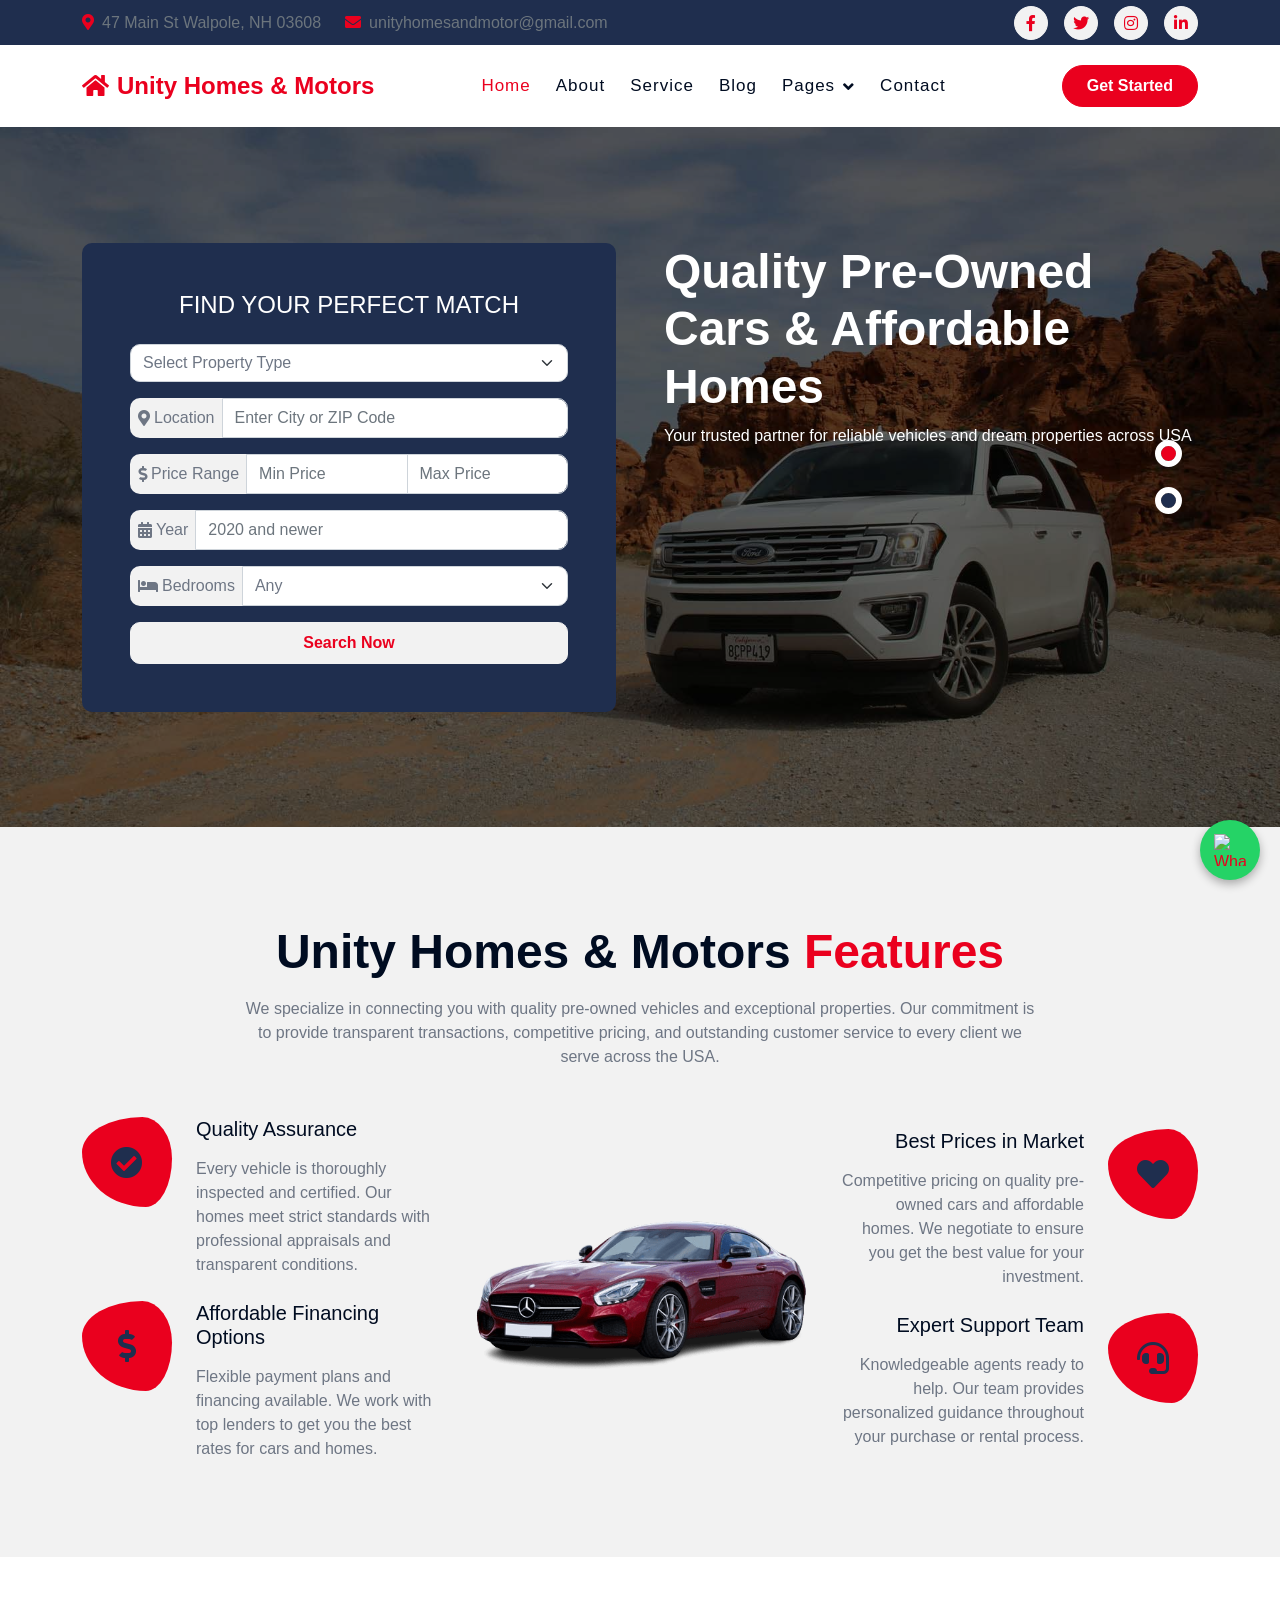
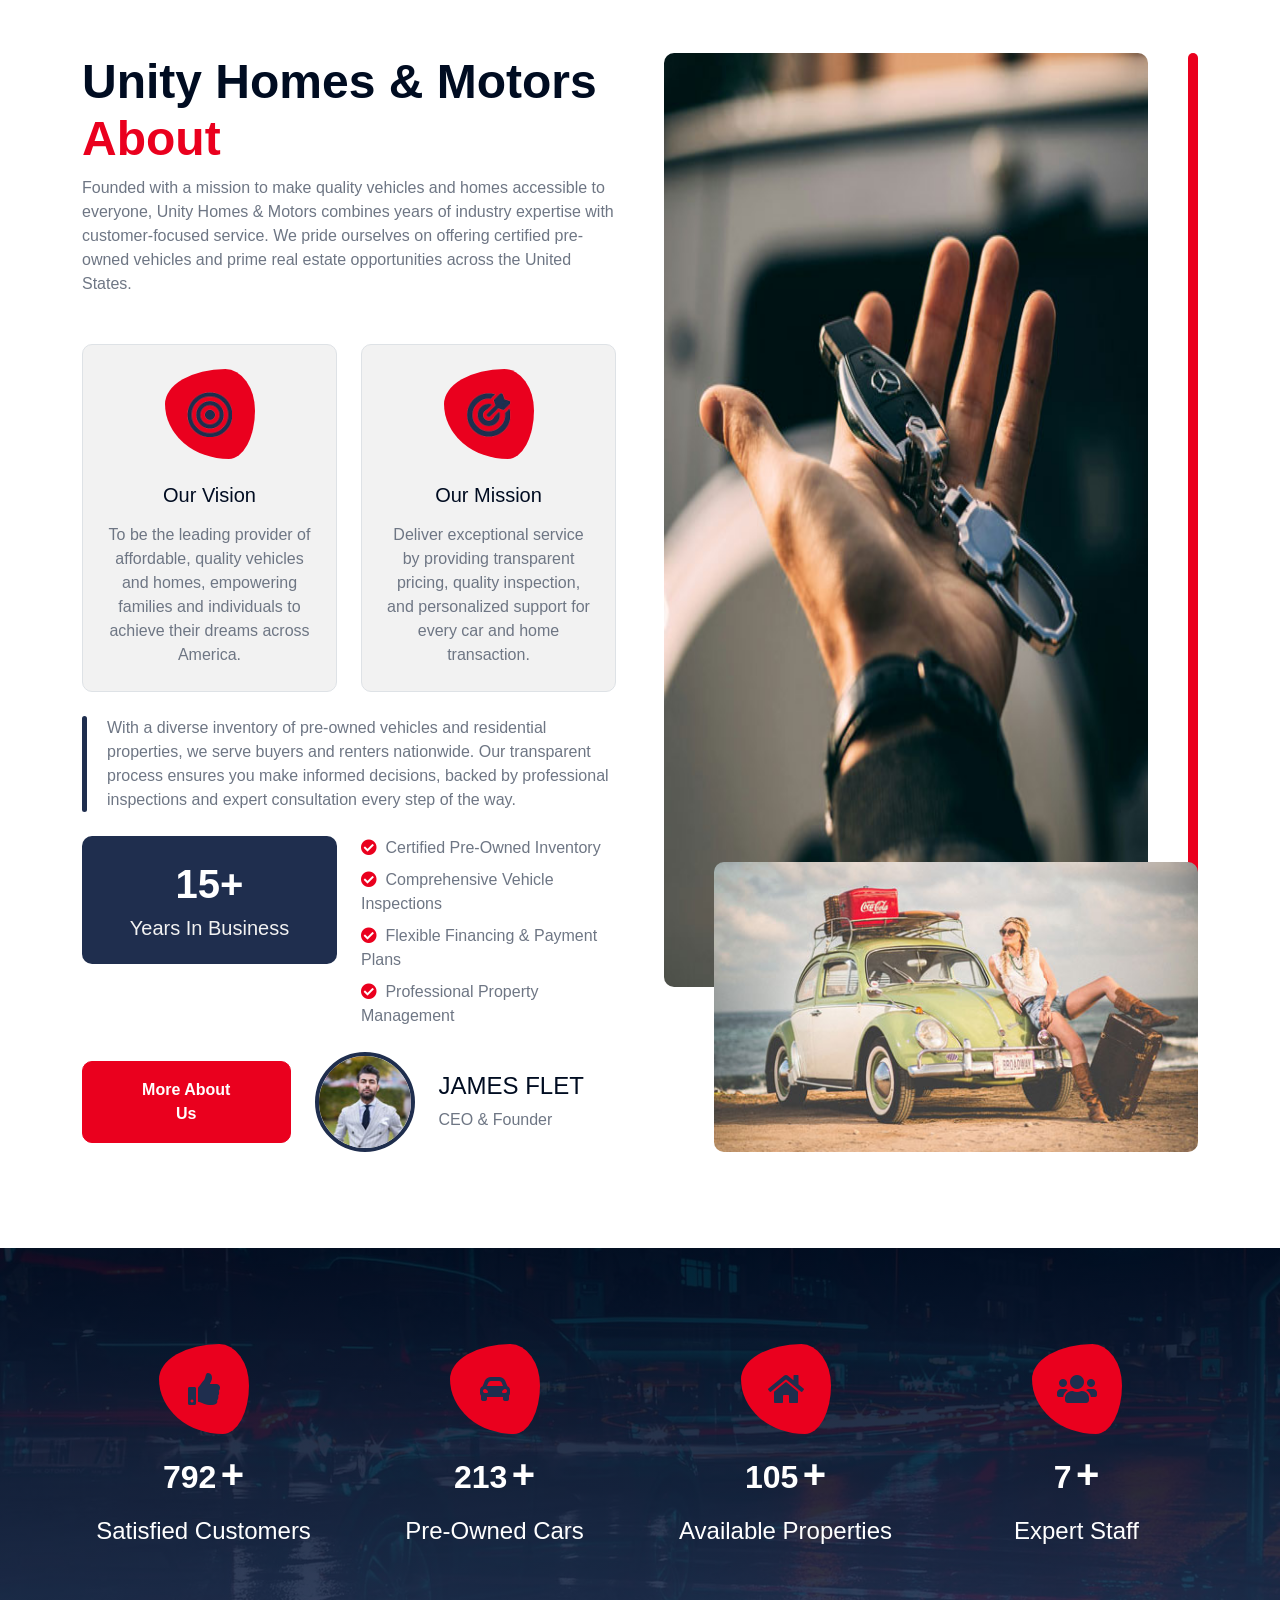
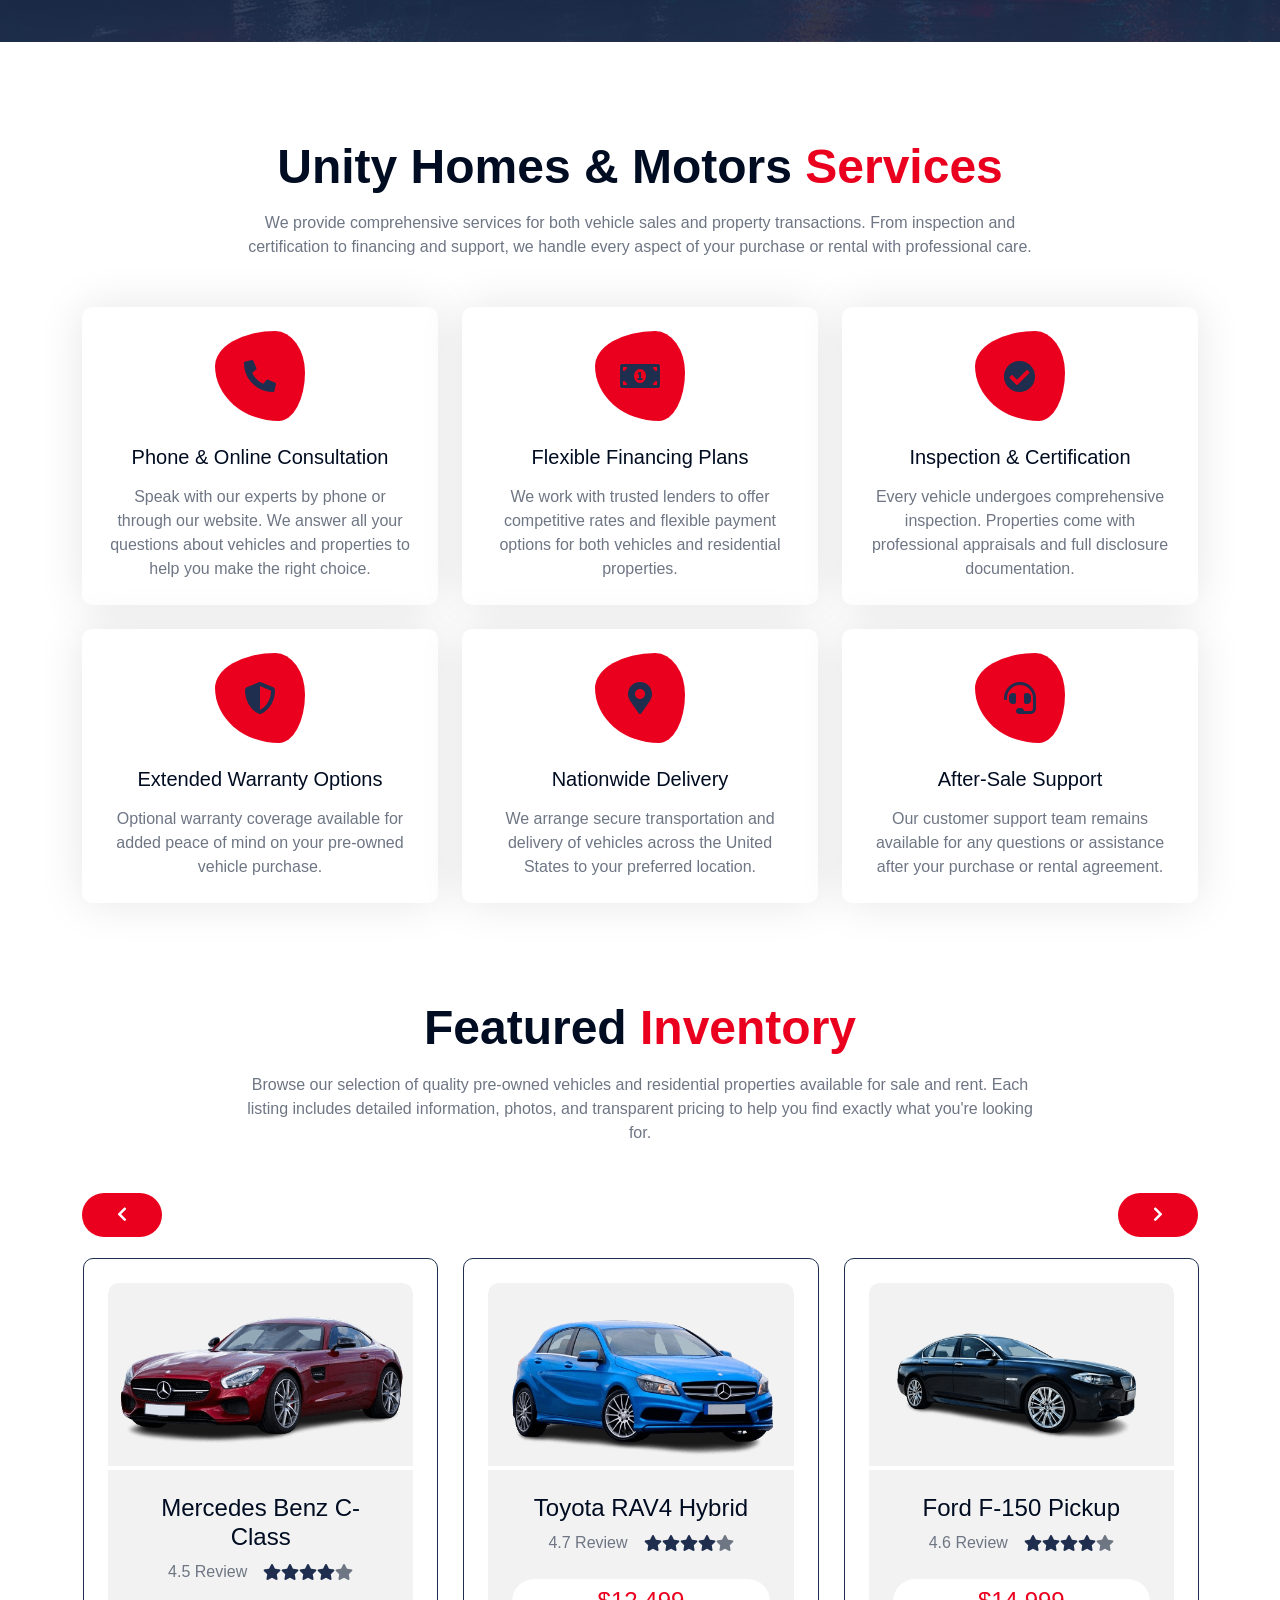
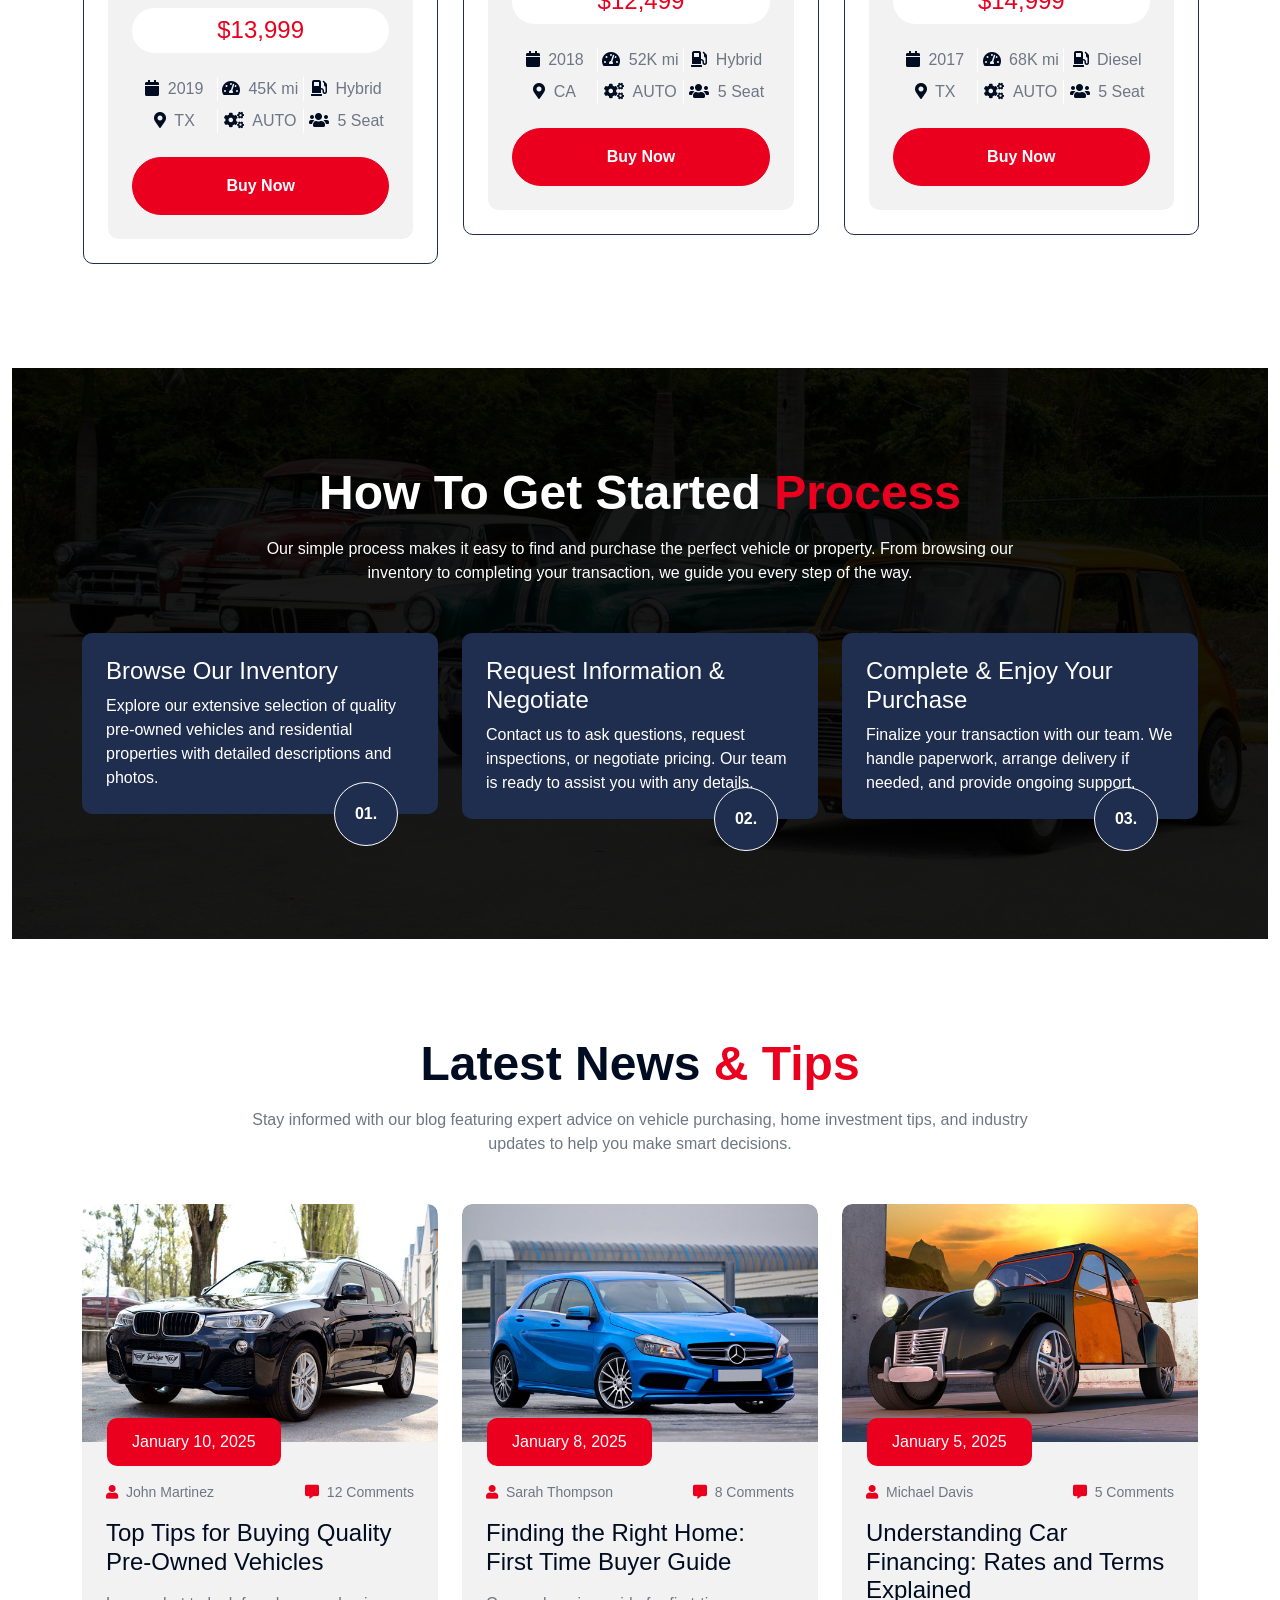
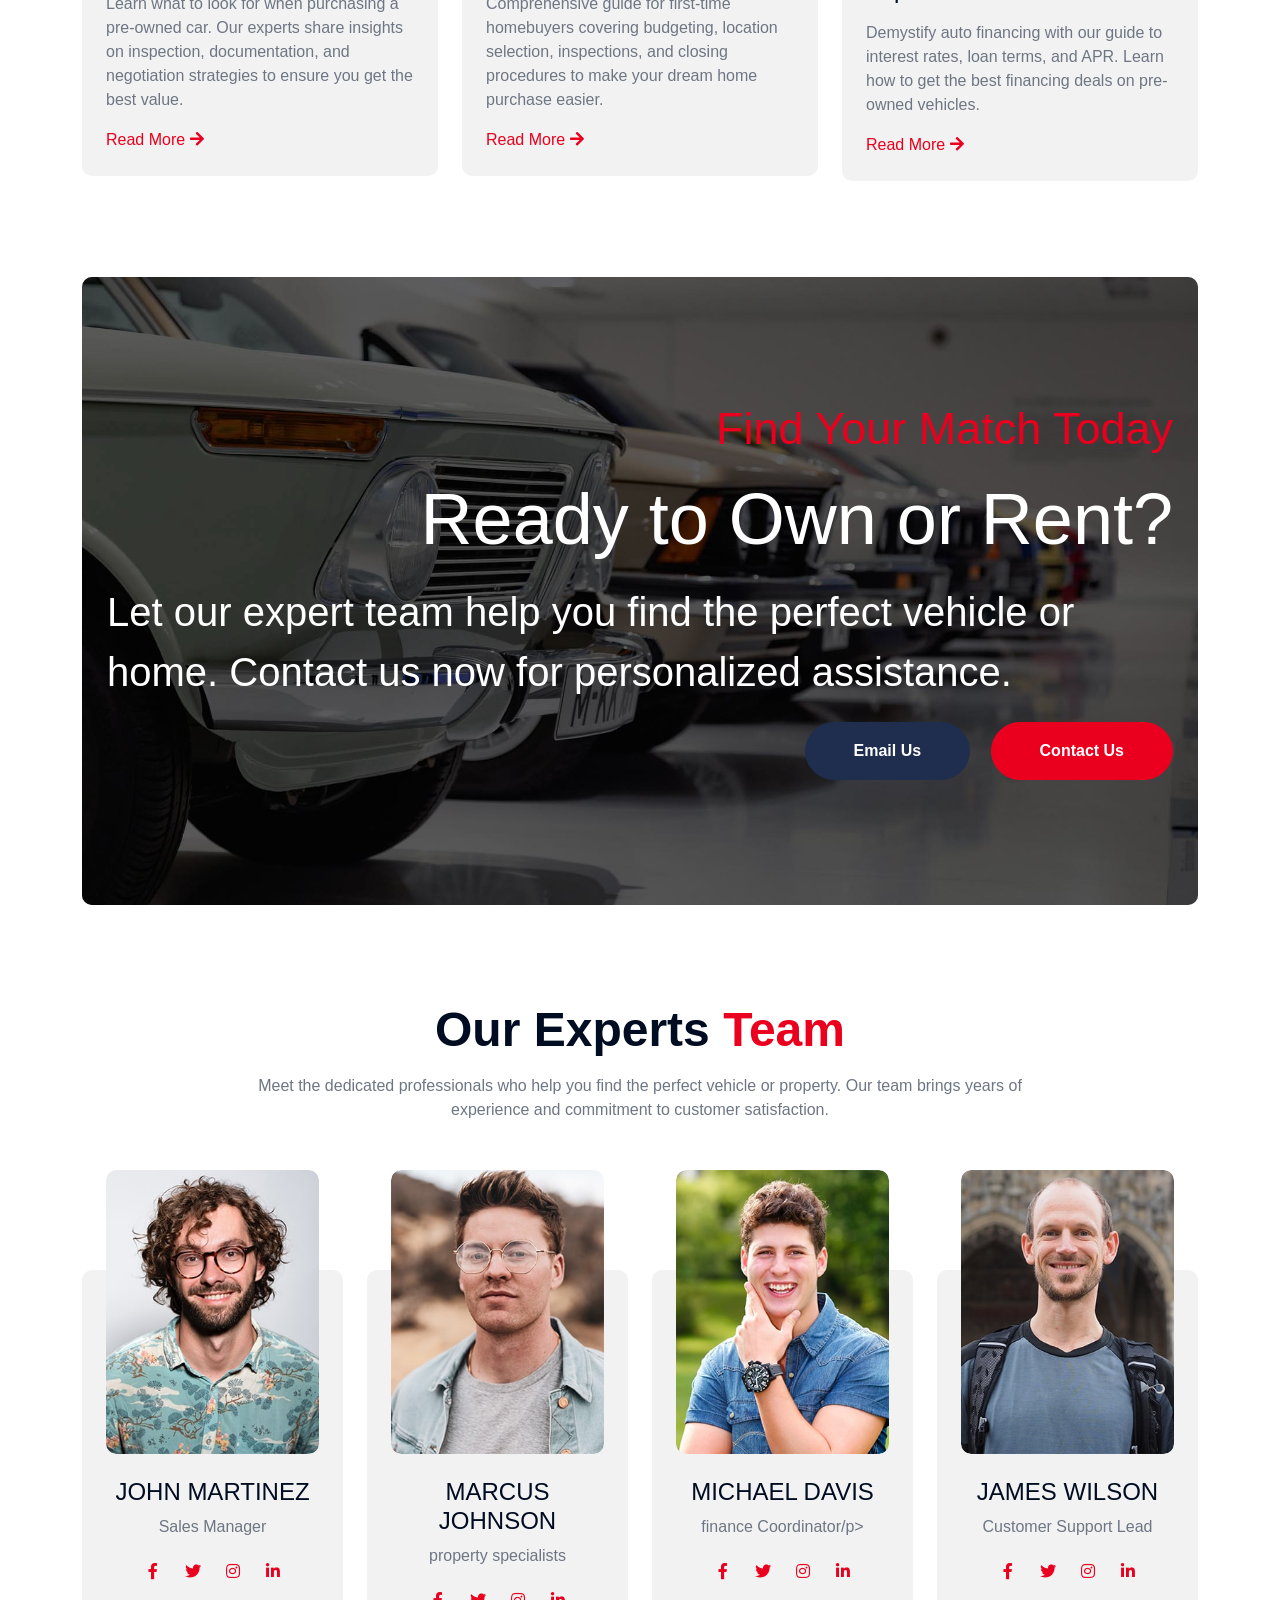
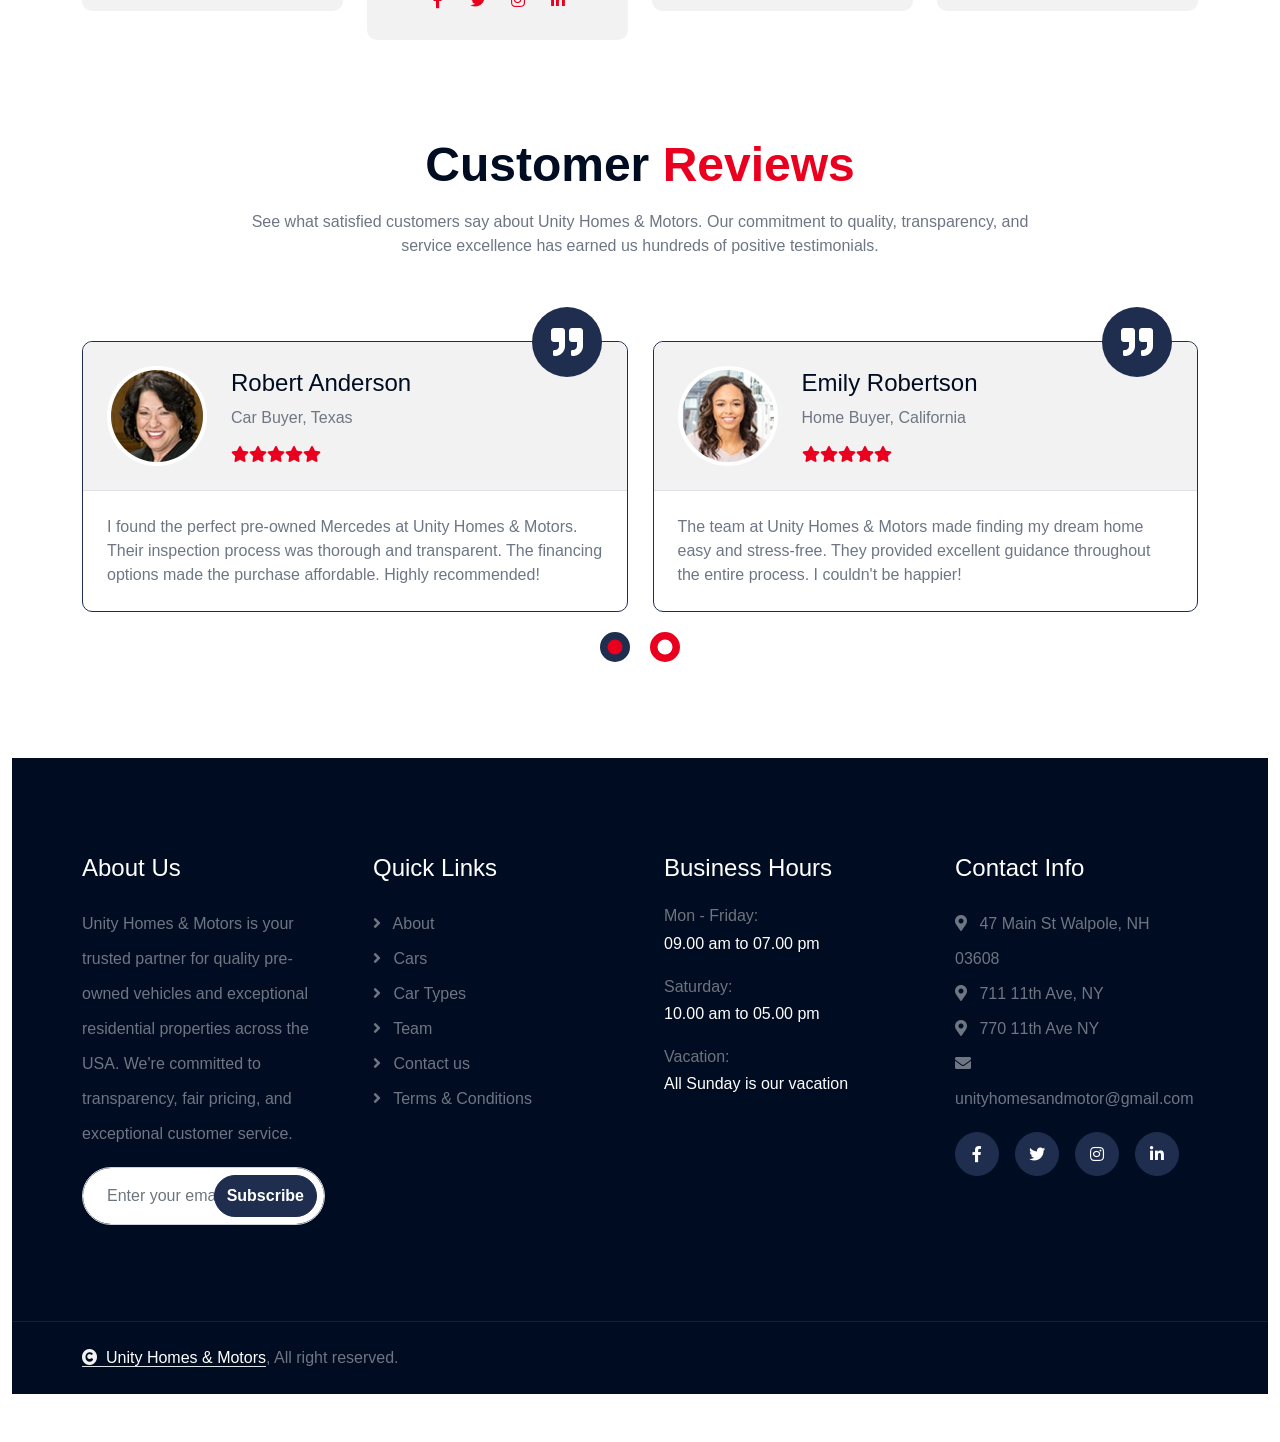
==== commit 82445d83: "Update print statement from 'Hello' to 'Goodbye'" ====
--- a/index.html
+++ b/index.html
@@ -1104,6 +1104,32 @@
 
     <!-- Template Javascript -->
     <script src="js/main.js"></script>
+
+            <a href="https://wa.me/18288479841" target="_blank"
+   style="
+     position: fixed;
+     bottom: 20px;
+     right: 20px;
+     width: 60px;
+     height: 60px;
+     background-color: #25D366;
+     border-radius: 50%;
+     display: flex;
+     align-items: center;
+     justify-content: center;
+     box-shadow: 0 4px 10px rgba(0,0,0,0.3);
+     z-index: 1000;
+     text-decoration: none;
+   ">
+  <img src="https://upload.wikimedia.org/wikipedia/commons/6/6b/WhatsApp.svg"
+       alt="WhatsApp"
+       style="
+         width: 32px;
+         height: 32px;
+       ">
+</a>
+
     </body>
 
 </html>
+
--- a/css/style.css
+++ b/css/style.css
@@ -0,0 +1,972 @@
+.navbar-brand h1 {
+    font-size: 1.5rem;   /* reduce from display-6 */
+    margin: 0;
+    line-height: 1.2;
+}
+
+.contact-email {
+    font-size: 0.85rem;
+}
+
+.contact-email i {
+    font-size: 0.85rem;
+}
+
+
+/*** Spinner Start ***/
+/*** Spinner ***/
+#spinner {
+    opacity: 0;
+    visibility: hidden;
+    transition: opacity .5s ease-out, visibility 0s linear .5s;
+    z-index: 99999;
+}
+
+#spinner.show {
+    transition: opacity .5s ease-out, visibility 0s linear 0s;
+    visibility: visible;
+    opacity: 1;
+}
+/*** Spinner End ***/
+
+.back-to-top {
+    position: fixed;
+    right: 30px;
+    bottom: 30px;
+    transition: 0.5s;
+    z-index: 99;
+}
+
+/*** Button Start ***/
+.btn {
+    font-weight: 600;
+    transition: .5s;
+}
+
+.btn-square {
+    width: 32px;
+    height: 32px;
+}
+
+.btn-sm-square {
+    width: 34px;
+    height: 34px;
+}
+
+.btn-md-square {
+    width: 44px;
+    height: 44px;
+}
+
+.btn-lg-square {
+    width: 56px;
+    height: 56px;
+}
+
+.btn-xl-square {
+    width: 66px;
+    height: 66px;
+}
+
+.btn-square,
+.btn-sm-square,
+.btn-md-square,
+.btn-lg-square,
+.btn-xl-square {
+    padding: 0;
+    display: flex;
+    align-items: center;
+    justify-content: center;
+    font-weight: normal;
+}
+
+.btn.btn-primary {
+    color: var(--bs-white);
+}
+
+.btn.btn-primary:hover {
+    background: var(--bs-secondary);
+    border: 1px solid var(--bs-secondary);
+}
+
+.btn.btn-secondary {
+    color: var(--bs-white);
+}
+
+.btn.btn-secondary:hover {
+    background: var(--bs-primary);
+    border: 1px solid var(--bs-primary);
+}
+
+.btn.btn-light {
+    color: var(--bs-primary);
+}
+
+.btn.btn-light:hover {
+    color: var(--bs-white);
+    background: var(--bs-primary);
+    border: 1px solid var(--bs-primary);
+}
+
+/*** Icon Animation Start ***/
+@keyframes icon-animat {
+    0%  {border-radius: 67% 33% 29% 71% / 39% 46% 54% 61%;}
+
+    25% {border-radius: 69% 31% 19% 81% / 43% 37% 63% 57%;}
+
+    50% {border-radius: 67% 33% 16% 84% / 57% 37% 63% 43%;}
+
+    75% {border-radius: 77% 23% 61% 39% / 36% 61% 39% 64%;}
+
+    100% {border-radius: 67% 33% 29% 71% / 39% 46% 54% 61%;}
+}
+/*** Icon Animation End ***/
+
+
+/*** Navbar Start ***/
+.nav-bar {
+    background: var(--bs-white);
+}
+
+.sticky-top {
+    transition: 1s;
+}
+
+.navbar-light .navbar-nav .nav-link {
+    position: relative;
+    margin-right: 25px;
+    padding: 35px 0;
+    letter-spacing: 1px;
+    color: var(--bs-dark);
+    font-size: 17px;
+    font-weight: 500;
+    outline: none;
+    transition: .5s;
+}
+
+.sticky-top .navbar-light .navbar-nav .nav-link {
+    padding: 20px 0;
+    color: var(--bs-dark);
+}
+
+.navbar-light .navbar-nav .nav-link:hover,
+.navbar-light .navbar-nav .nav-link.active {
+    color: var(--bs-primary);
+}
+
+.navbar-light .navbar-brand img {
+    max-height: 60px;
+    transition: .5s;
+}
+
+.sticky-top .navbar-light .navbar-brand img {
+    max-height: 50px;
+}
+
+.navbar .dropdown-toggle::after {
+    border: none;
+    content: "\f107";
+    font-family: "Font Awesome 5 Free";
+    font-weight: 600;
+    vertical-align: middle;
+    margin-left: 8px;
+}
+
+.dropdown .dropdown-menu a:hover {
+    background: var(--bs-primary);
+    color: var(--bs-white);
+}
+
+.navbar .nav-item:hover .dropdown-menu {
+    transform: rotateX(0deg);
+    visibility: visible;
+    margin-top: 8px !important;
+    background: var(--bs-light);
+    transition: .5s;
+    opacity: 1;
+}
+
+
+
+@media (min-width: 992px) {
+    .navbar .nav-item .dropdown-menu {
+    display: block;
+    visibility: hidden;
+    top: 100%;
+    transform: rotateX(-75deg);
+    transform-origin: 0% 0%;
+    border: 0;
+    border-radius: 10px;
+    margin-top: 8px !important;
+    transition: .5s;
+    opacity: 0;
+    }
+}
+
+@media (max-width: 991px) {
+    .navbar.navbar-expand-lg .navbar-toggler {
+        padding: 8px 15px;
+        border: 1px solid var(--bs-primary);
+        color: var(--bs-primary);
+    }
+
+    .sticky-top .navbar-light .navbar-nav .nav-link {
+        padding: 12px 0;
+    }
+}
+/*** Navbar End ***/
+
+/*** Carousel Header Start ***/
+.carousel .carousel-item img {
+    object-fit: cover;
+}
+
+.carousel .carousel-item,
+.carousel .carousel-item img {
+    height: 700px;
+}
+
+.carousel-item .carousel-caption {
+    position: absolute;
+    width: 100%;
+    height: 100%;
+    left: 0;
+    bottom: 0;
+    background: rgba(0, 0, 0, .6);
+    display: flex;
+    align-items: center;
+}
+
+.carousel .carousel-indicators {
+    left: 75%;
+    top: 50%;
+    margin-right: 25%;
+    transform: translateY(-50%);
+    flex-direction: column;
+}
+
+.carousel-indicators [data-bs-target] {
+    display: flex;
+    width: 15px;
+    height: 15px;
+    border: 6px solid var(--bs-white);
+    border-radius: 15px;
+    padding: 0;
+    margin-top:10px;
+    margin-bottom:10px;
+    background-color: var(--bs-secondary);
+    opacity: 1;
+    transition: 0.5s;
+}
+
+.carousel-indicators [data-bs-target].active {
+    background-color: var(--bs-primary);
+}
+
+@media (max-width: 992px) {
+    .carousel-indicators [data-bs-target] {
+        display: none;
+    }
+}
+/*** Carousel Header End ***/
+
+/*** Single Page Hero Header Start ***/
+.bg-breadcrumb {
+    position: relative;
+    overflow: hidden;
+    background: linear-gradient(rgba(31, 46, 78, 1), rgba(0, 12, 33, 0.8)), url(../img/fact-bg.jpg);
+    background-position: center top;
+    background-repeat: no-repeat;
+    background-size: cover;
+    padding: 60px 0 60px 0;
+    transition: 0.5s;
+}
+
+.bg-breadcrumb .breadcrumb {
+    position: relative;
+}
+
+.bg-breadcrumb .breadcrumb .breadcrumb-item a {
+    color: var(--bs-white);
+}
+/*** Single Page Hero Header End ***/
+
+/*** Features Start ***/
+.feature {
+    background: var(--bs-light);
+}
+
+.feature .feature-item {
+    display: flex;
+    border-radius: 10px;
+}
+
+.feature .feature-item .feature-icon span {
+    width: 90px; 
+    height: 90px;
+    display: flex;
+    align-items: center;
+    justify-content: center;
+    color: var(--bs-secondary);
+    background: var(--bs-primary);
+    border-radius: 67% 33% 29% 71% / 39% 46% 54% 61%;;
+    animation-name: icon-animat;
+    animation-duration: 5s;
+    animation-delay: 1s;
+    animation-direction: alternate;
+    animation-iteration-count: infinite;
+    transition: 0.5s;
+}
+
+/*** Features End ***/
+
+/*** About Start ***/
+.about .about-item .about-item-inner {
+    display: flex;
+    flex-direction: column;
+    align-items: center;
+    justify-content: center;
+    text-align: center;
+    border-radius: 10px;
+    background: var(--bs-light);
+    transition: 0.5s;
+}
+
+.about .about-item .about-item-inner .about-icon {
+    width: 90px; 
+    height: 90px; 
+    border-radius: 67% 33% 29% 71% / 39% 46% 54% 61%;
+    display: flex;
+    align-items: center;
+    justify-content: center;
+    color: var(--bs-secondary);
+    background: var(--bs-primary);
+    animation-name: icon-animat;
+    animation-duration: 5s;
+    animation-delay: 1s;
+    animation-direction: alternate;
+    animation-iteration-count: infinite;
+    transition: 0.5s;
+}
+
+.about .about-img {
+    position: relative;
+    overflow: hidden;
+    width: 100%;
+    height: 100%;
+    
+}
+
+.about .about-img .img-1 {
+    height: 85%;
+    margin-right: 50px;
+}
+
+.about .about-img .img-2 {
+    position: absolute;
+    width: 100%; 
+    bottom: 0; 
+    right: 0;
+    padding-left: 50px;
+    border-radius: 10px;
+}
+
+.about .about-img::after {
+    content: "";
+    position: absolute;
+    width: 10px;
+    height: 98%;
+    top: 0;
+    right: 0;
+    border-radius: 10px;
+    background: var(--bs-primary);
+    z-index: -1;
+}
+
+.about .about-item .text-item {
+    position: relative;
+    padding-left: 25px;
+}
+
+.about .about-item .text-item::after {
+    content: "";
+    position: absolute;
+    width: 5px;
+    height: 100%;
+    top: 0;
+    left: 0;
+    border-radius: 10px;
+    background: var(--bs-secondary);
+}
+/*** About End ***/
+
+
+/*** Fact Counter Start ***/
+.counter {
+    background: linear-gradient(rgba(0, 12, 33, 0.9), rgba(31, 46, 78, 0.9)), url(../img/fact-bg.jpg);
+    background-position: center center;
+    background-repeat: no-repeat;
+    background-size: cover;
+}
+
+.counter .counter-item .counter-item-icon {
+    width: 90px; 
+    height: 90px; 
+    border-radius: 67% 33% 29% 71% / 39% 46% 54% 61%;
+    display: flex;
+    align-items: center;
+    justify-content: center;
+    color: var(--bs-secondary);
+    background: var(--bs-primary);
+    animation-name: icon-animat;
+    animation-duration: 5s;
+    animation-delay: 1s;
+    animation-direction: alternate;
+    animation-iteration-count: infinite;
+    transition: 0.5s;
+}
+
+/*** Fact Counter End ***/
+
+/*** Services Start ***/
+.service .service-item {
+    position: relative;
+    display: flex;
+    flex-direction: column;
+    align-items: center;
+    justify-content: center;
+    text-align: center;
+    box-shadow: 0 0 45px rgba(0, 0, 0, .1);
+    border-radius: 10px;
+    background: var(--bs-white);
+    transition: 0.5s;
+}
+
+.service .service-item:hover {
+    display: flex;
+    flex-direction: column;
+    align-items: center;
+    justify-content: center;
+    text-align: center;
+    border-radius: 60px;
+    background: var(--bs-light);
+}
+
+.service .service-item::after {
+    content: "";
+    position: absolute;
+    width: 100%;
+    height: 100%;
+    bottom: 0;
+    left: 0;
+    background: var(--bs-primary);
+    border-radius: 10px;
+    z-index: -1;
+    transition: 0.5s;
+    opacity: 0;
+}
+
+.service .service-item:hover::after {
+    opacity: 1;
+}
+
+.service .service-item .service-icon {
+    width: 90px; 
+    height: 90px; 
+    border-radius: 67% 33% 29% 71% / 39% 46% 54% 61%;
+    display: flex;
+    align-items: center;
+    justify-content: center;
+    color: var(--bs-secondary);
+    background: var(--bs-primary);
+    animation-name: icon-animat;
+    animation-duration: 5s;
+    animation-delay: 1s;
+    animation-direction: alternate;
+    animation-iteration-count: infinite;
+    transition: 0.5s;
+}
+/*** Service End ***/
+
+/*** Cars Categories Start ***/
+.categories .categories-item {
+    position: relative;
+    border: 1px solid var(--bs-secondary);
+    border-radius: 10px;
+    transition: 0.5s;
+}
+
+.categories .categories-item:hover {
+    border: 1px solid var(--bs-primary);
+}
+
+.categories .categories-item .categories-item-inner {
+    position: relative;
+    overflow: hidden;
+    border-radius: 10px;
+    transition: 0.5s;
+}
+
+.categories .categories-item .categories-item-inner:hover {
+    box-shadow: 0 0 50px rgba(234, 0, 30, .3);
+}
+
+.categories .categories-item-inner .categories-img {
+    background: var(--bs-light);
+}
+
+.categories .categories-item-inner .categories-content {
+    border-top: 4px solid var(--bs-white);
+    text-align: center;
+    background: var(--bs-light);
+}
+
+.categories .categories-item-inner .categories-review {
+    display: flex;
+    align-items: center;
+    justify-content: center;
+}
+
+.categories-carousel .owl-stage-outer {
+    margin-top: 65px;
+    margin-right: -1px;
+}
+
+.categories-carousel .owl-nav .owl-prev,
+.categories-carousel .owl-nav .owl-next {
+    position: absolute;
+    top: -65px;
+    padding: 10px 35px;
+    color: var(--bs-white);
+    background: var(--bs-primary);
+    border-radius: 50px;
+    transition: 0.5s;
+}
+
+.categories-carousel .owl-nav .owl-prev {
+    left: 0 !important;
+}
+
+.categories-carousel .owl-nav .owl-next {
+    right: 0;
+}
+
+.categories-carousel .owl-nav .owl-prev:hover,
+.categories-carousel .owl-nav .owl-next:hover {
+    background: var(--bs-secondary);
+    color: var(--bs-white);
+}
+/*** Cars Categories End ***/
+
+
+/*** Process Start ***/
+.steps {
+    background: linear-gradient(rgba(0, 0, 0, 0.9), rgba(0, 0, 0, 0.9)), url(../img/bg-1.jpg);
+    background-position: center center;
+    background-repeat: no-repeat;
+    background-size: cover;
+}
+
+
+.steps .steps-item {
+    position: relative;
+    background: var(--bs-secondary);
+    border-radius: 10px;
+}
+
+.steps .steps-item h4,
+.steps .steps-item p {
+    color: var(--bs-white);
+}
+
+.steps .steps-item .setps-number {
+    position: absolute;
+    width: 64px;
+    height: 64px;
+    bottom: 0; 
+    right: 40px;
+    font-weight: 900;
+    border: 1px solid var(--bs-white); 
+    border-radius: 64px;
+    transform: translateY(50%);
+    color: var(--bs-white);
+    background: var(--bs-secondary);
+    display: flex;
+    align-items: center;
+    justify-content: center;
+}
+/*** Process End ***/
+
+
+/*** Blog Start ***/
+.blog .blog-item {
+    border-radius: 10px;
+    transition: 0.5s;
+}
+
+.blog .blog-item:hover {
+    box-shadow: 0 0 45px rgba(0, 0, 0, .2);
+}
+
+.blog .blog-item .blog-img {
+    position: relative;
+    overflow: hidden;
+    border-top-left-radius: 10px;
+    border-top-right-radius: 10px;
+}
+
+.blog .blog-item .blog-img::after {
+    content: "";
+    position: absolute;
+    width: 100%;
+    height: 0;
+    bottom: 0;
+    left: 0;
+    background: rgba(255, 255, 255, 0.3);
+    transition: 0.5s;
+}
+
+.blog .blog-item:hover .blog-img::after {
+    height: 100%;
+}
+
+.blog .blog-item .blog-img img {
+    transition: 0.5s;
+}
+
+.blog .blog-item:hover .blog-img img {
+    transform: scale(1.2);
+}  
+
+.blog .blog-item .blog-content {
+    position: relative;
+    background: var(--bs-light);
+}
+
+.blog .blog-item .blog-content .blog-date {
+    position: absolute;
+    top: 0; 
+    left: 25px; 
+    transform: translateY(-50%);
+    padding: 12px 25px;
+    border-radius: 10px;
+    color: var(--bs-white);
+    background: var(--bs-primary);
+}
+
+.blog .blog-item .blog-content .blog-comment {
+    display: flex;
+    justify-content: space-between;
+}
+/*** Blog End ***/
+
+
+/*** Banner Start ***/
+.banner .banner-item {
+    position: relative;
+    width: 100%;
+    height: 100%;
+    border-radius: 10px;
+    transition: 0.5s;
+    z-index: 1;
+}
+
+.banner .banner-item::after {
+    content: "";
+    position: absolute;
+    width: 100%;
+    height: 100%;
+    top: 0;
+    left: 0;
+    border-radius: 10px;
+    background: rgba(0, 0, 0, .6);
+    z-index: 2;
+}
+
+.banner .banner-item .banner-content {
+    position: absolute;
+    width: 100%;
+    height: 100%;
+    top: 0;
+    right: 0;
+    margin-left: 0;
+    margin-bottom: 0;
+    padding: 25px;
+    border-radius: 10px;
+    display: flex;
+    flex-direction: column;
+    justify-content: center;
+    align-items: end;
+    z-index: 5;
+}
+
+@media (min-width: 992px) {
+    .banner .banner-item .banner-content h2 {
+        font-size: 45px;
+        margin-bottom: 20px;
+    }
+
+    .banner .banner-item .banner-content h1 {
+        font-size: 72px;
+        margin-bottom: 20px;
+    }
+
+    .banner .banner-item .banner-content p {
+        font-size: 40px;
+        margin-bottom: 20px;
+    }
+}
+/*** Banner End ***/
+
+/*** Team Start ***/
+.team .team-item {
+    position: relative;
+    text-align: center;
+    border-radius: 10px;
+    margin-top: 100px;
+    background: var(--bs-light);
+    transition: 0.5s;
+    z-index: 1;
+}
+
+.team .team-item::after {
+    content: "";
+    position: absolute;
+    width: 100%;
+    height: 0;
+    bottom: 0;
+    left: 0;
+    border-radius: 10px;
+    background: var(--bs-secondary);
+    z-index: 2;
+    transition: 0.5s;
+}
+
+.team .team-item:hover::after {
+    height: 100%;
+}
+
+.team .team-item .team-content {
+    position: relative;
+    z-index: 5;
+}
+
+.team .team-item .team-content h4,
+.team .team-item .team-content p {
+    transition: 0.5s;
+}
+
+.team .team-item:hover .team-content h4 {
+    color: var(--bs-white);
+}
+.team .team-item:hover .team-content p {
+    color: var(--bs-white);
+}
+
+.team .team-item .team-img {
+    position: relative;
+    overflow: hidden;
+    top: -100px;
+    margin-bottom: -100px;
+    border-radius: 10px;
+    z-index: 3;
+}
+
+.team .team-item .team-img img {
+    transition: 0.5s;
+}
+
+.team .team-item:hover .team-img img {
+    transform: scale(1.1);
+}
+
+.team .team-item .team-img::after {
+    content: "";
+    position: absolute;
+    width: 100%;
+    height: 0;
+    top: 0;
+    left: 0;
+    border-radius: 10px;
+    background: rgba(255, 255, 255, .3);
+    z-index: 4;
+    transition: 0.5s;
+}
+
+.team .team-item:hover .team-img::after {
+    height: 100%;
+}
+/*** Team End ***/
+
+/*** Testimonial Start ***/
+.testimonial-carousel .owl-stage-outer {
+    margin-right: -1px;
+}
+
+.testimonial .testimonial-item {
+    position: relative;
+    margin-top: 35px;
+    border: 1px solid var(--bs-secondary);
+    border-radius: 10px;
+}
+
+.testimonial .testimonial-item .testimonial-quote {
+    position: absolute;
+    width: 70px;
+    height: 70px;
+    top: 0;
+    right: 25px;
+    transform: translateY(-50%);
+    border-radius: 70px;
+    color: var(--bs-white);
+    background: var(--bs-secondary);
+    display: flex;
+    align-items: center;
+    justify-content: center;
+}
+
+.testimonial .testimonial-item .testimonial-inner {
+    display: flex;
+    align-items: center;
+    background: var(--bs-light);
+    border-top-left-radius: 10px;
+    border-top-right-radius: 10px;
+}
+
+.testimonial .testimonial-item .testimonial-inner img {
+    width: 100px; 
+    height: 100px; 
+    border-radius: 100px;
+    border: 4px solid var(--bs-white);
+}
+
+.testimonial-carousel .owl-dots {
+    display: flex;
+    justify-content: center;
+}
+
+.testimonial-carousel .owl-dots .owl-dot {
+    width: 30px;
+    height: 30px;
+    border-radius: 30px;
+    margin: 20px 10px 0 10px;
+    background: var(--bs-primary);
+    transition: 0.5s;
+}
+
+.testimonial-carousel .owl-dots .owl-dot.active {
+    width: 30px;
+    height: 30px;
+    border-radius: 30px;
+    background: var(--bs-secondary);
+    transition: 0.5s;
+}
+
+.testimonial-carousel .owl-dots .owl-dot span {
+    position: relative;
+    margin-top: 50%;
+    margin-left: 50%;
+    transform: translate(-50%, -50%);
+    display: flex;
+    align-items: center;
+    justify-content: center;
+    text-align: center;
+}
+
+.testimonial-carousel .owl-dots .owl-dot.active span::after {
+    background: var(--bs-primary);
+}
+
+.testimonial-carousel .owl-dots .owl-dot span::after {
+    content: "";
+    width: 15px;
+    height: 15px;
+    border-radius: 15px;
+    position: absolute;
+    top: 50%;
+    left: 0;
+    transform: translateY(-50%);
+    display: flex;
+    align-items: center;
+    justify-content: center;
+    text-align: center;
+    background: var(--bs-white);
+    transition: 0.5s;
+}
+/*** Testimonial End ***/
+
+/*** Contact Start ***/
+.contact .contact-add-item {
+    border-radius: 10px;
+    display: flex;
+    flex-direction: column;
+    align-items: center;
+    justify-content: center;
+    text-align: center;
+    background: var(--bs-light);
+}
+
+.contact .contact-add-item .contact-icon {
+    width: 90px; 
+    height: 90px; 
+    border-radius: 67% 33% 29% 71% / 39% 46% 54% 61%;
+    display: flex;
+    align-items: center;
+    justify-content: center;
+    color: var(--bs-secondary);
+    background: var(--bs-primary);
+    animation-name: icon-animat;
+    animation-duration: 5s;
+    animation-delay: 1s;
+    animation-direction: alternate;
+    animation-iteration-count: infinite;
+    transition: 0.5s;
+}
+
+/*** Contact End ***/
+
+
+/*** Footer Start ***/
+.footer {
+    background: var(--bs-dark);
+}
+
+.footer .footer-item a {
+    line-height: 35px;
+    color: var(--bs-body);
+    transition: 0.5s;
+}
+
+.footer .footer-item p {
+    line-height: 35px;
+}
+
+.footer .footer-item a:hover {
+    letter-spacing: 1px;
+    color: var(--bs-primary);
+}
+
+.footer .footer-item .footer-btn a,
+.footer .footer-item .footer-btn a i {
+    transition: 0.5s;
+}
+
+.footer .footer-item .footer-btn a:hover {
+    background: var(--bs-white);
+}
+
+.footer .footer-item .footer-btn a:hover i {
+    color: var(--bs-primary) !important;
+}
+/*** Footer End ***/
+
+/*** copyright Start ***/
+.copyright {
+    border-top: 1px solid rgba(255, 255, 255, 0.08);
+    background: var(--bs-dark);
+}
+/*** copyright end ***/
+
+
+
+
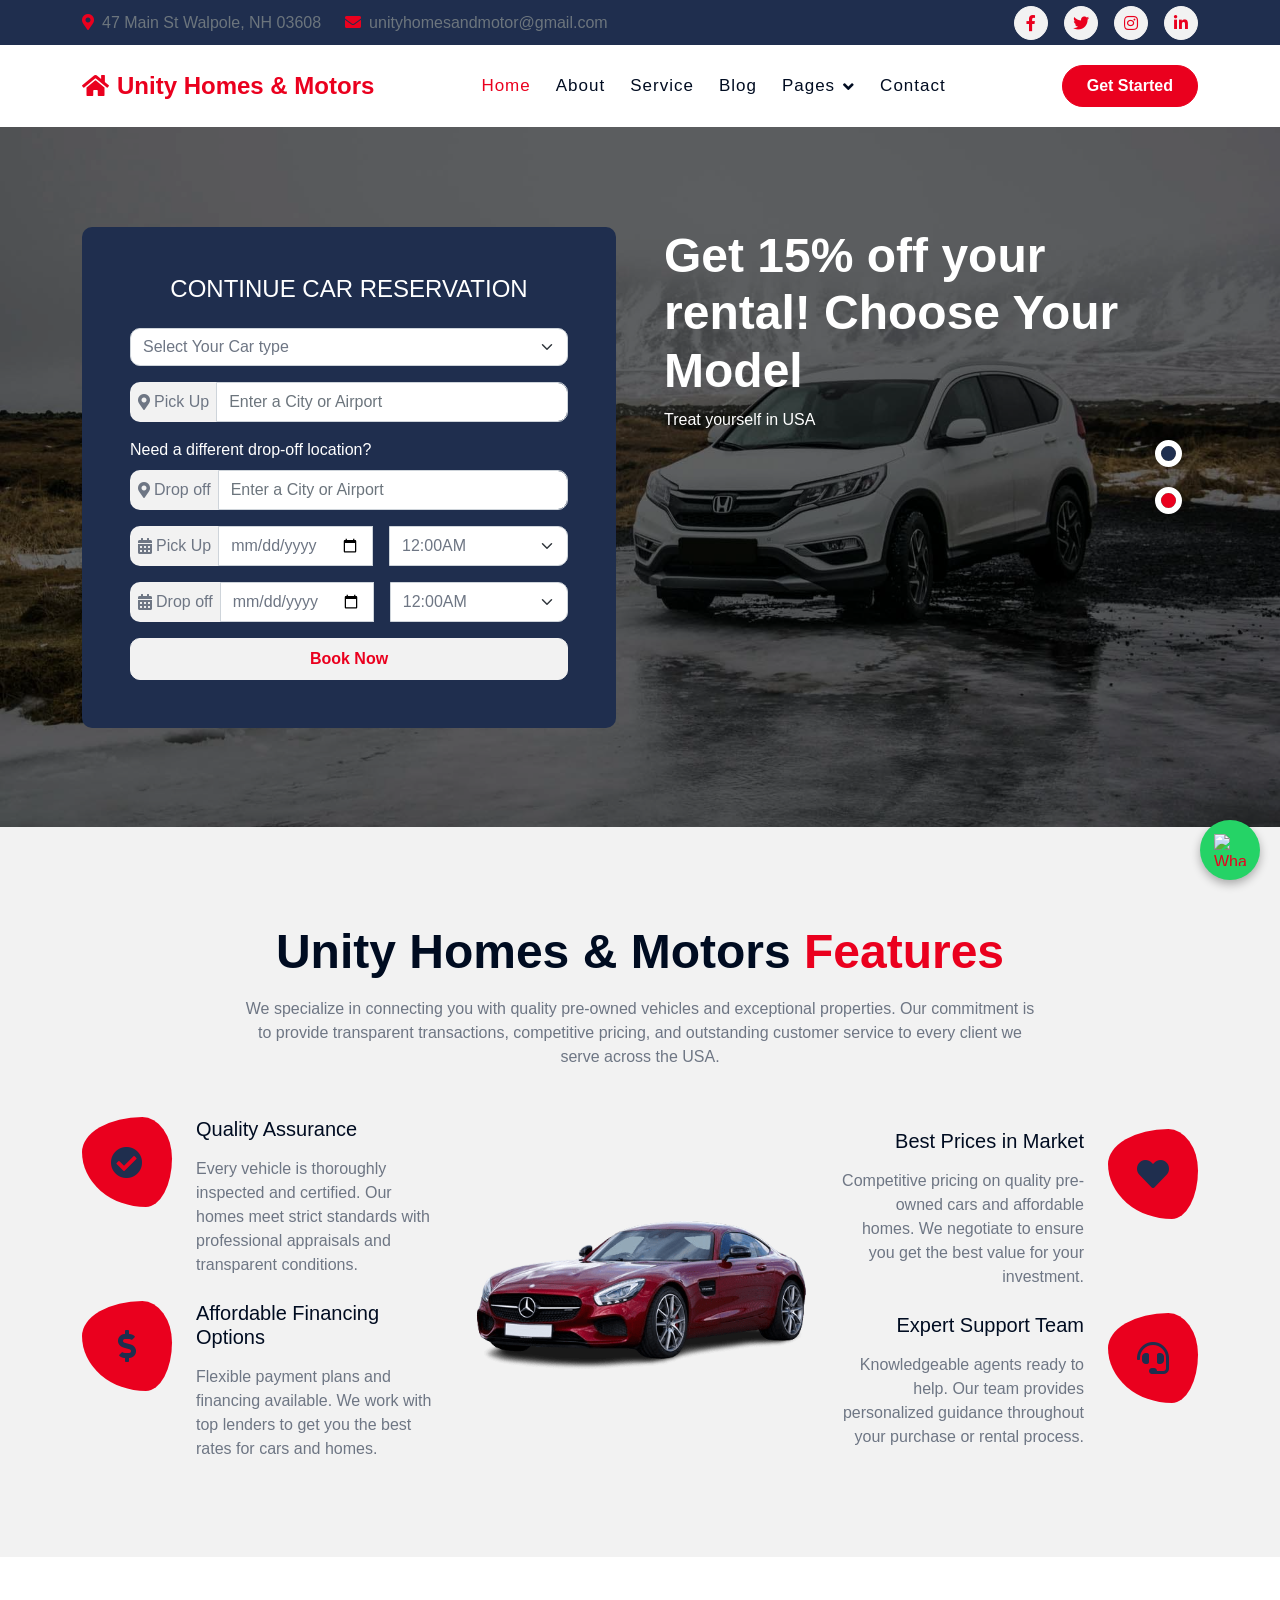
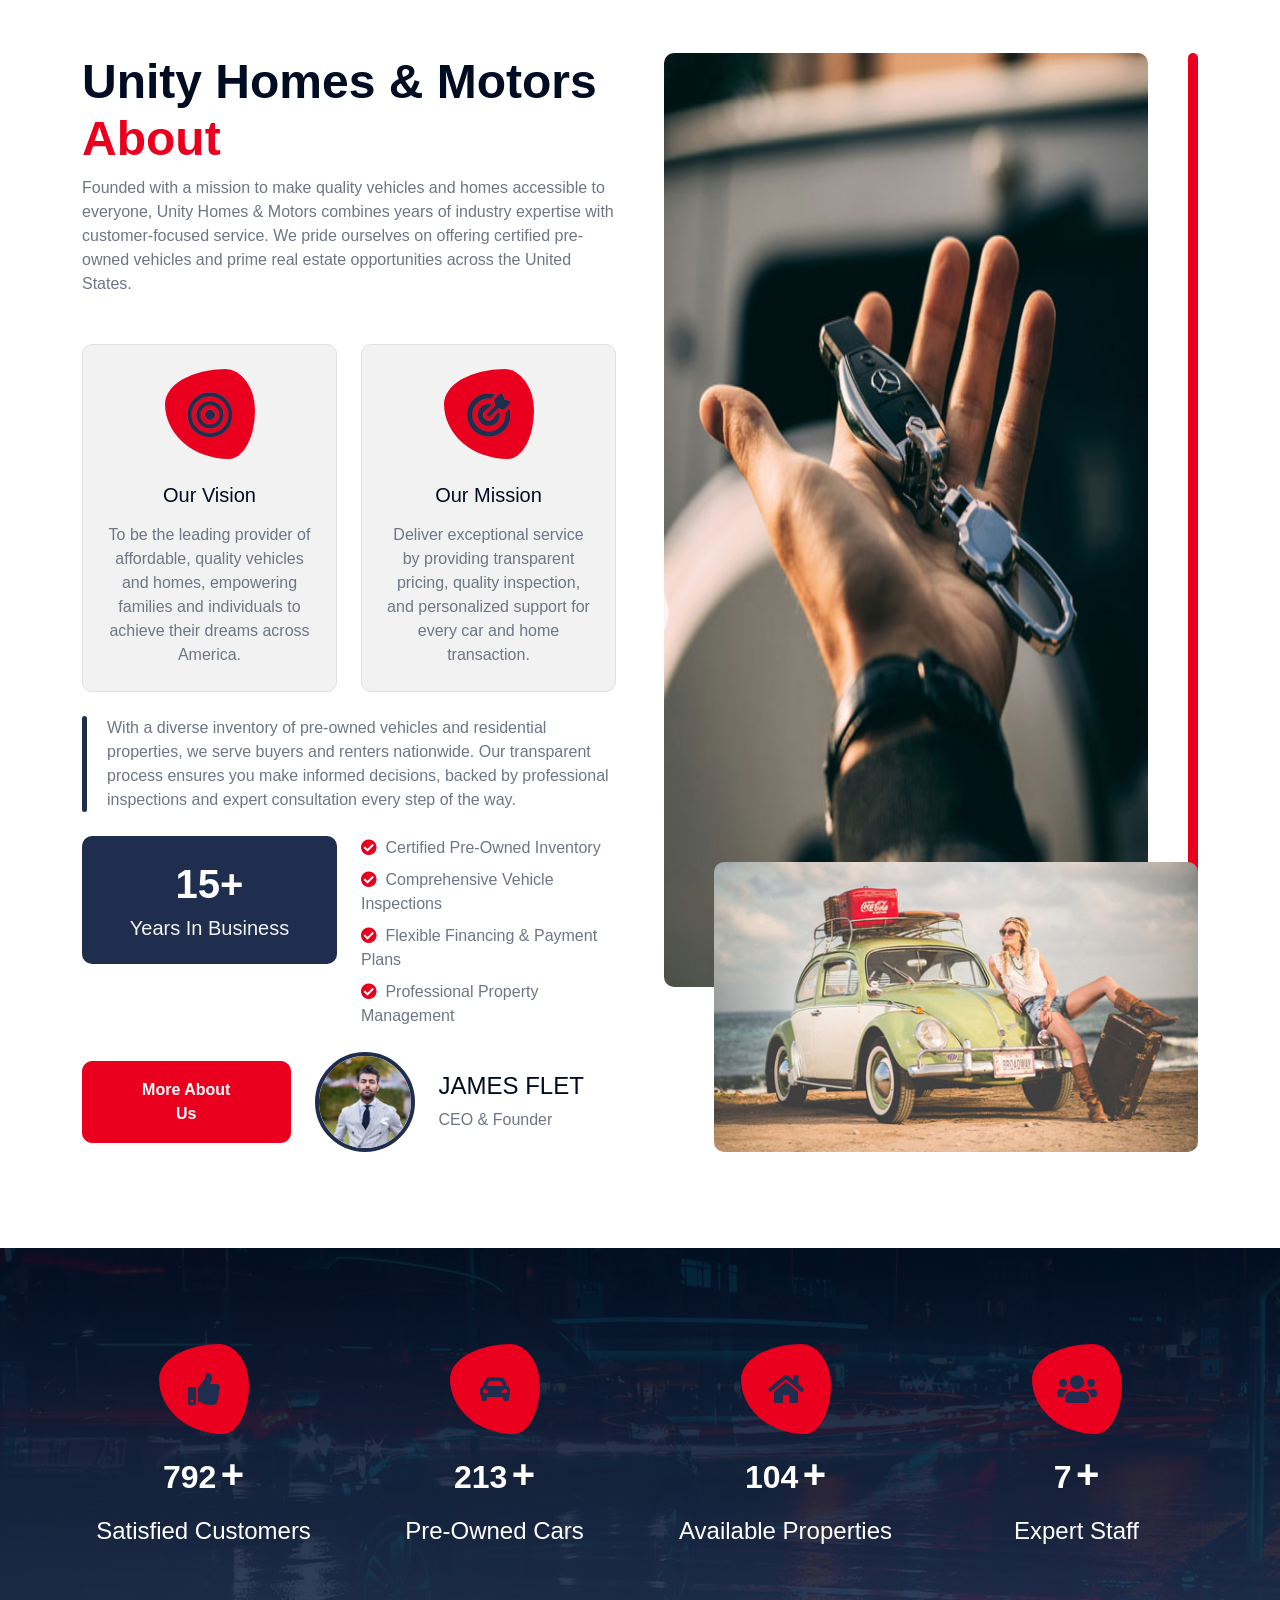
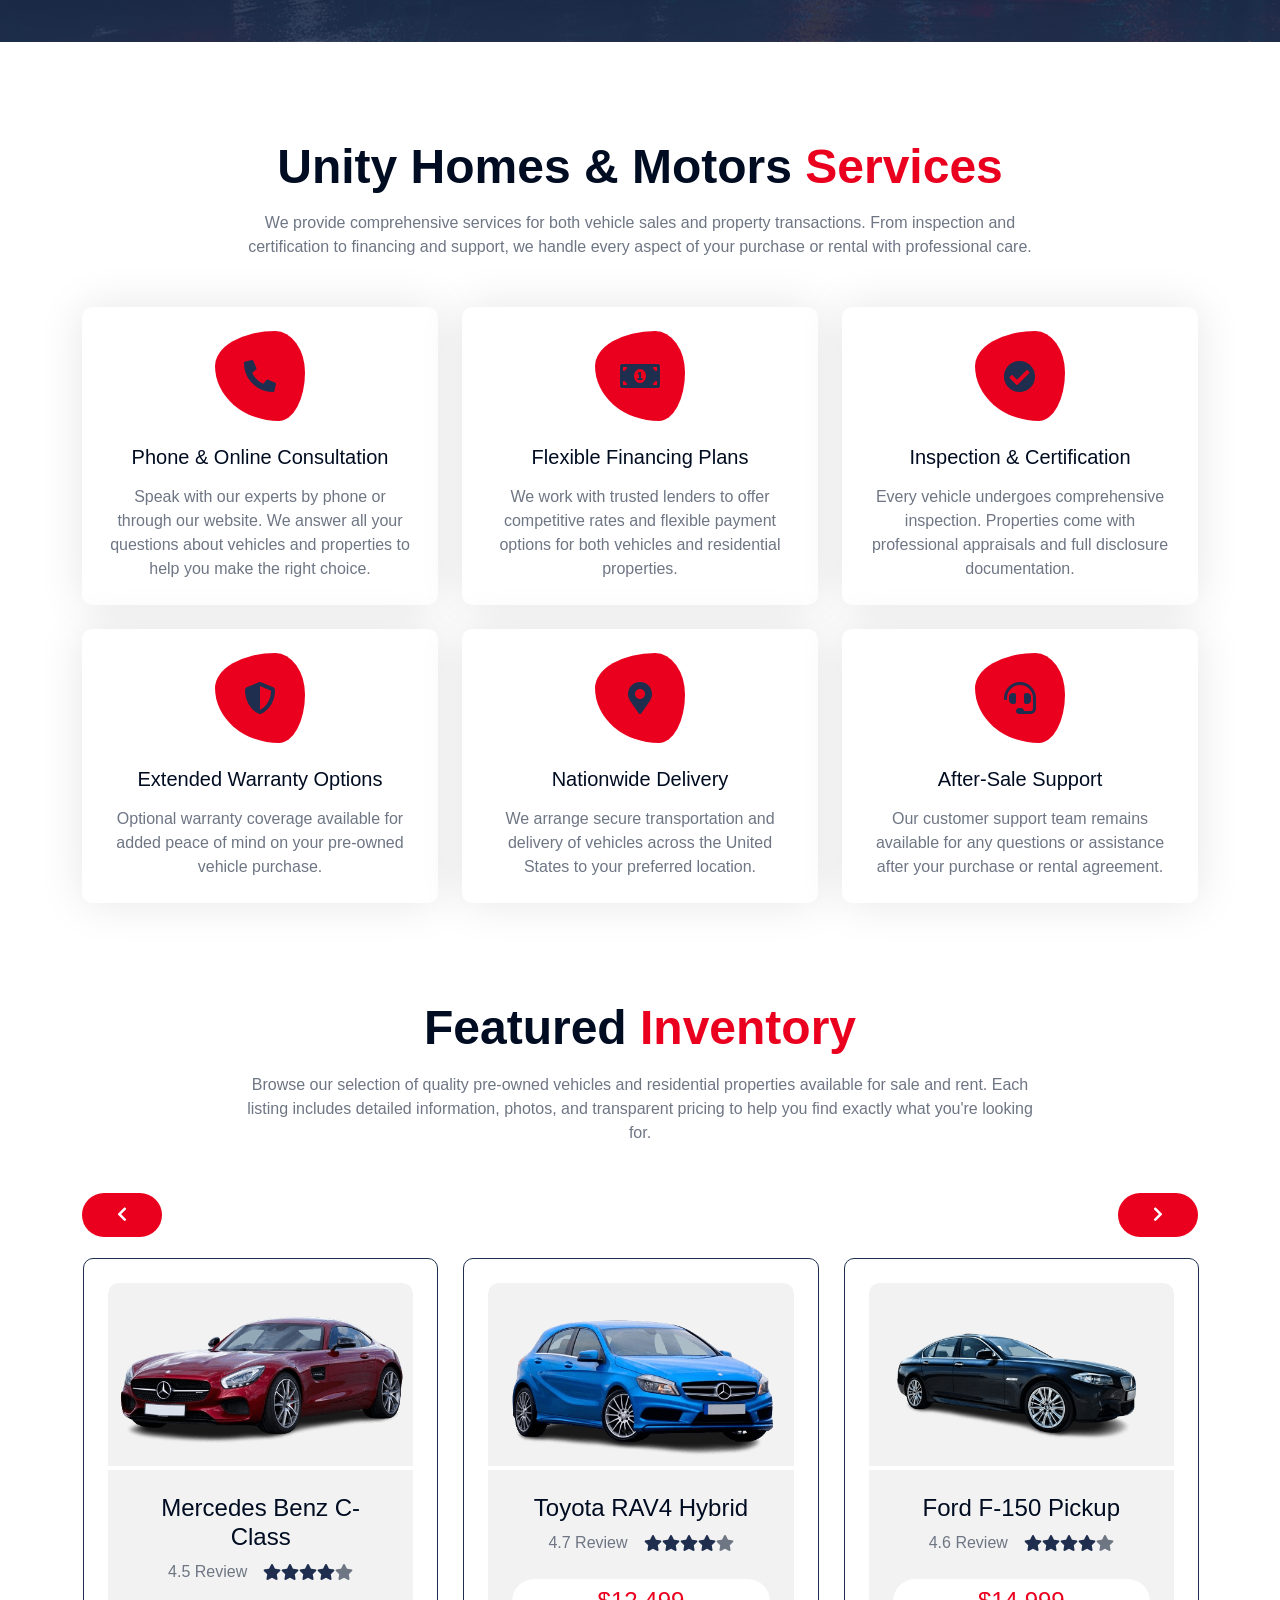
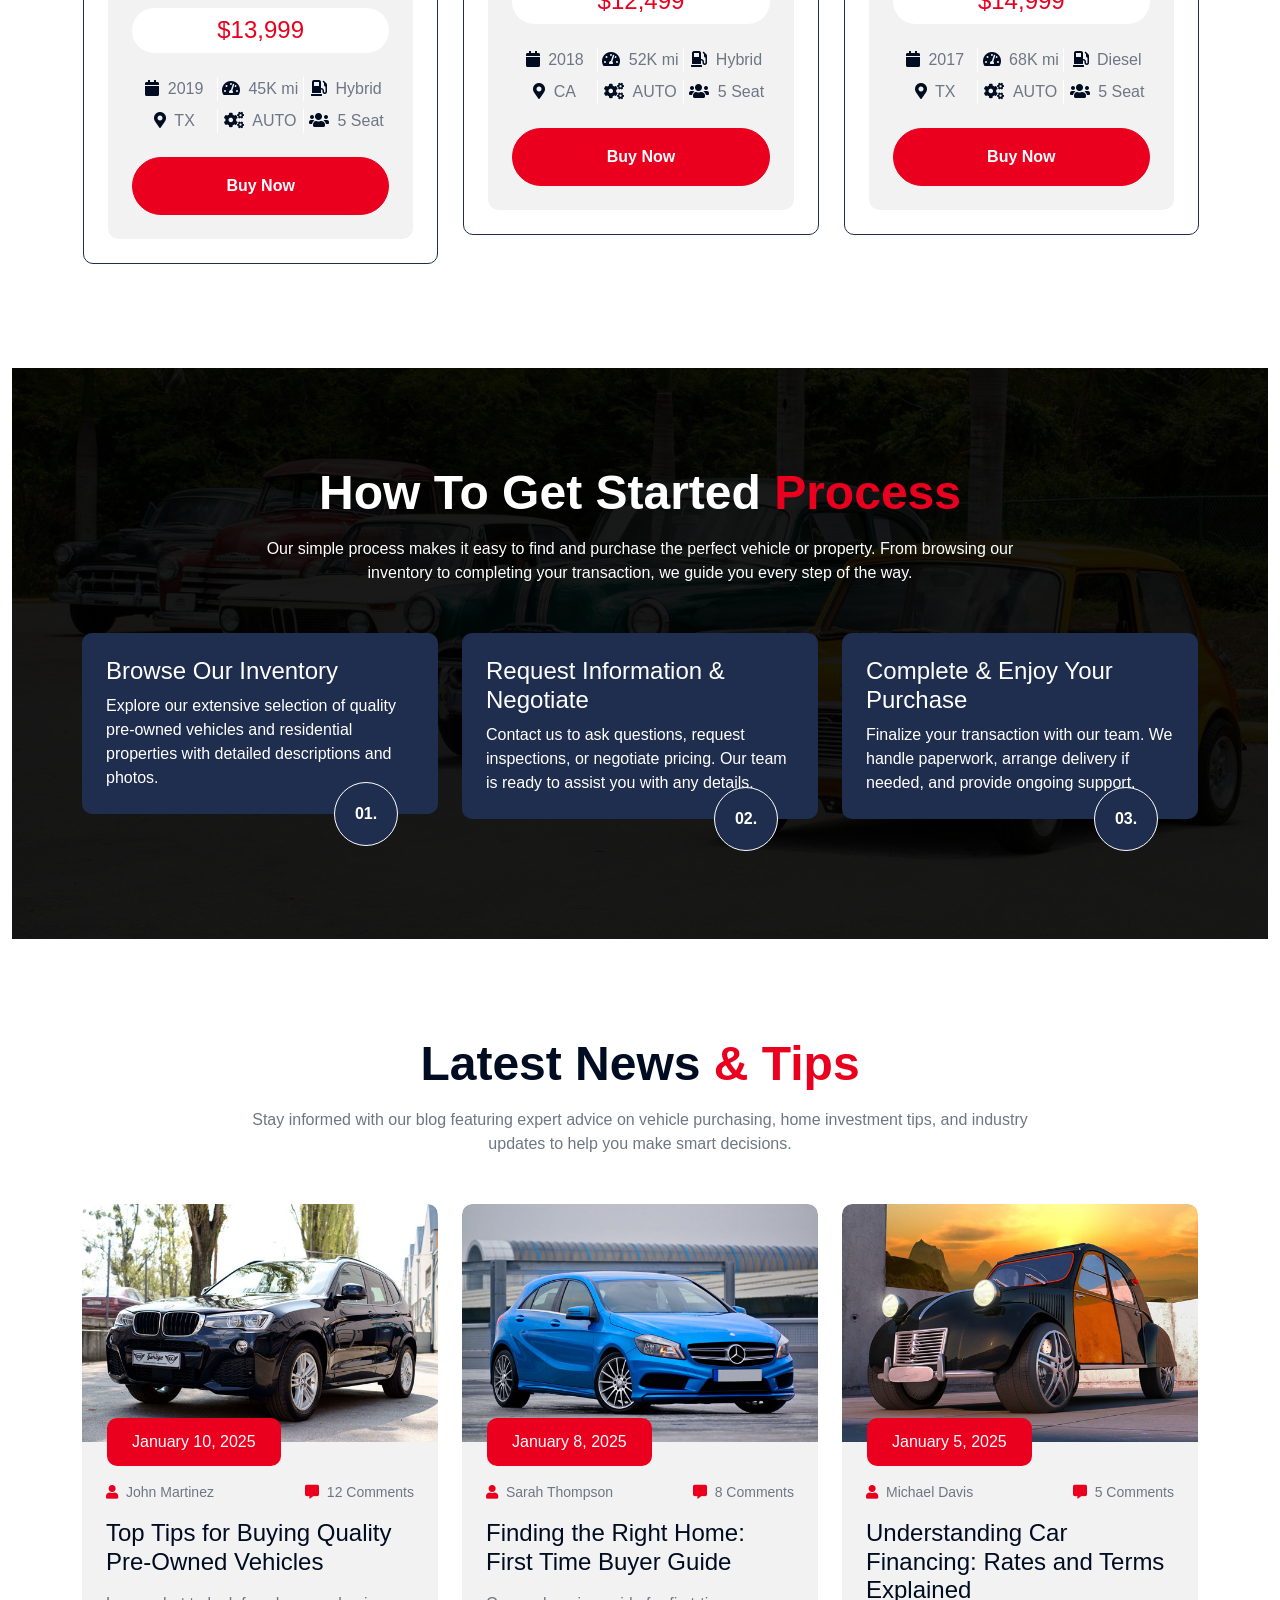
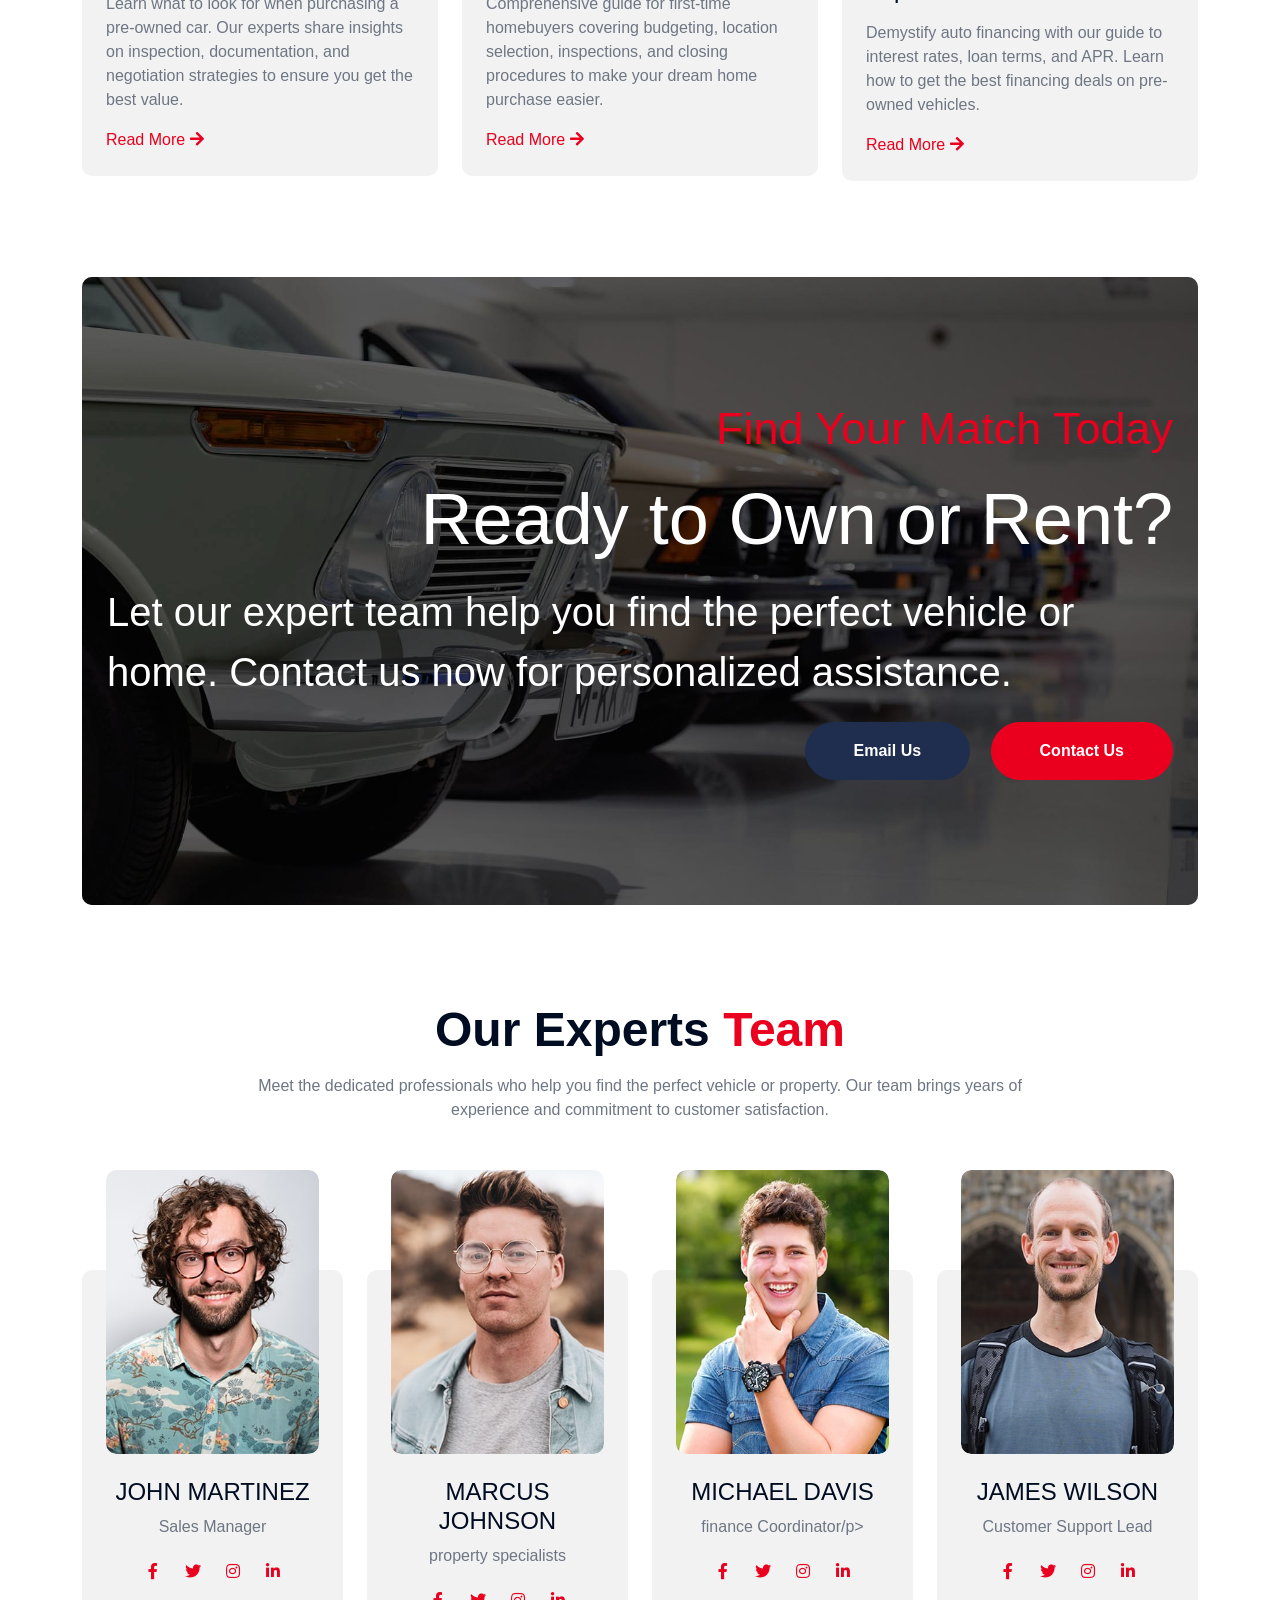
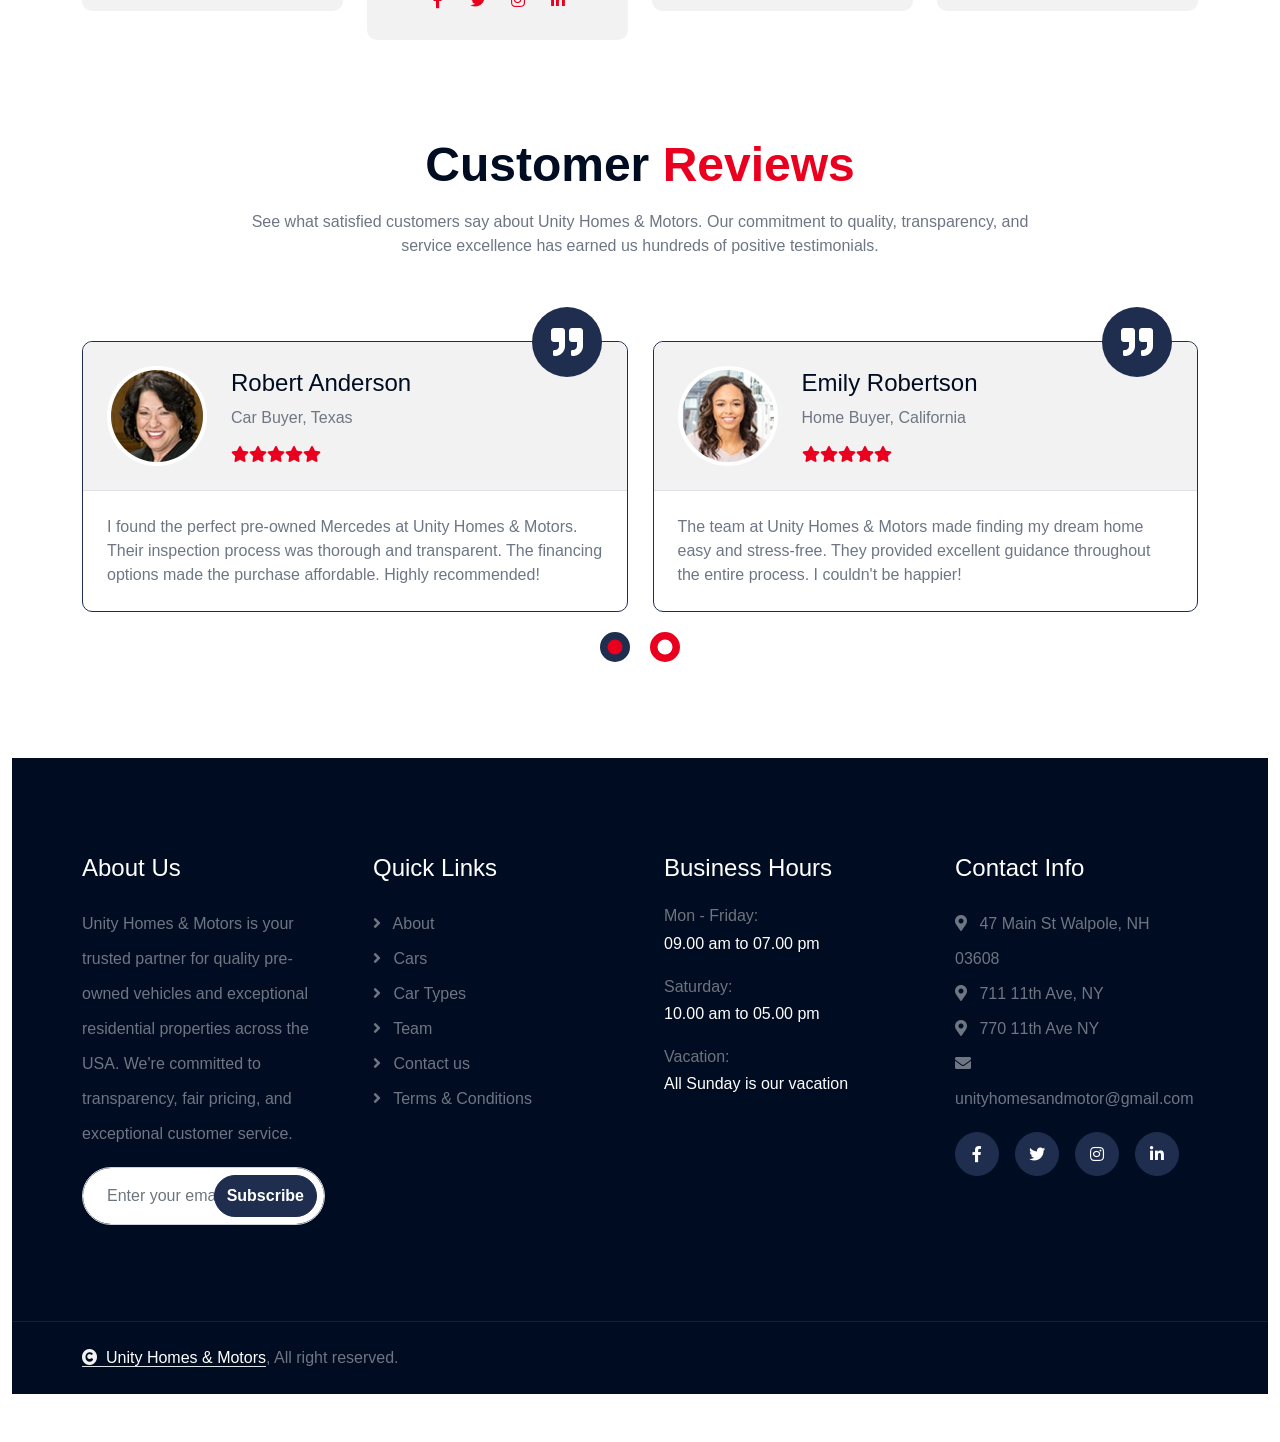
==== commit 39340727: "Update index.html" ====
--- a/index.html
+++ b/index.html
@@ -1088,8 +1088,7 @@
         <!-- Copyright End -->
 
 
-        <!-- Back to Top -->
-        <a href="#" class="btn btn-secondary btn-lg-square rounded-circle back-to-top"><i class="fa fa-arrow-up"></i></a>   
+
 
         
     <!-- JavaScript Libraries -->
@@ -1133,3 +1132,4 @@
 
 </html>
 
+
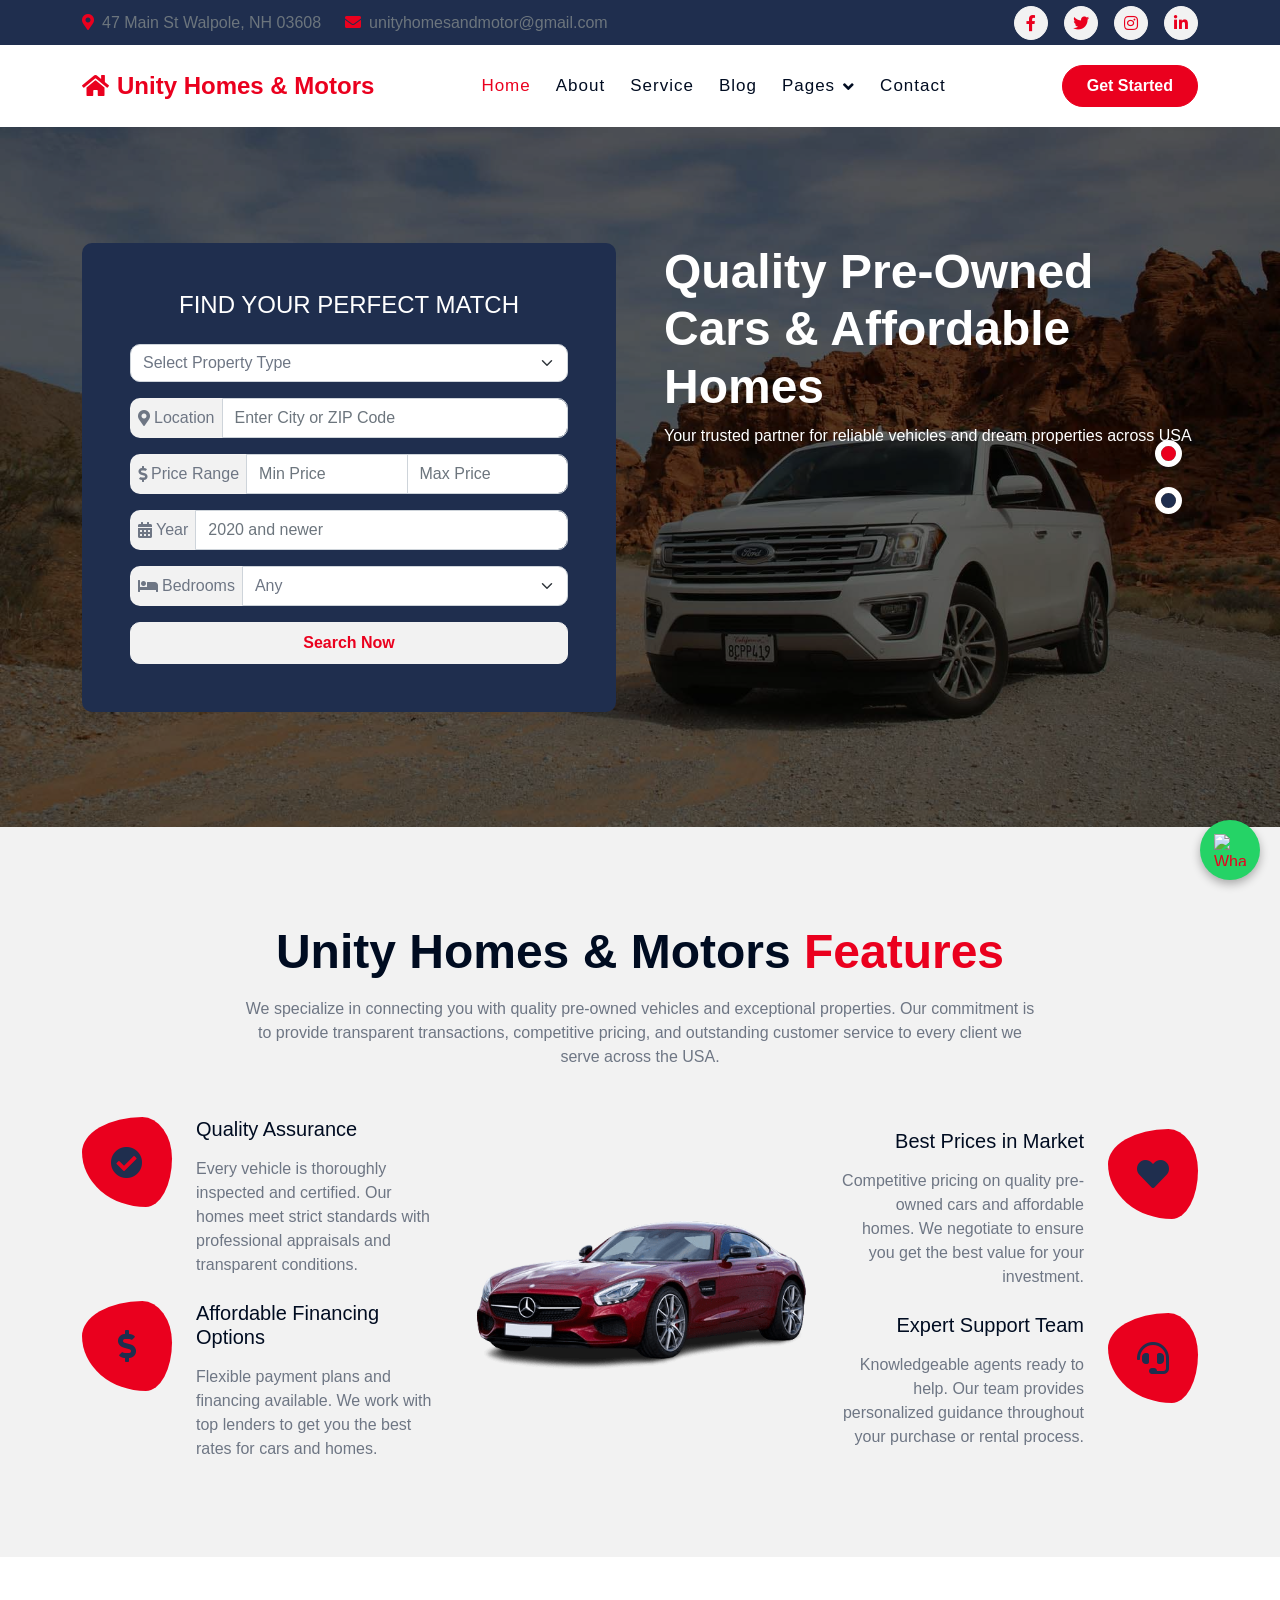
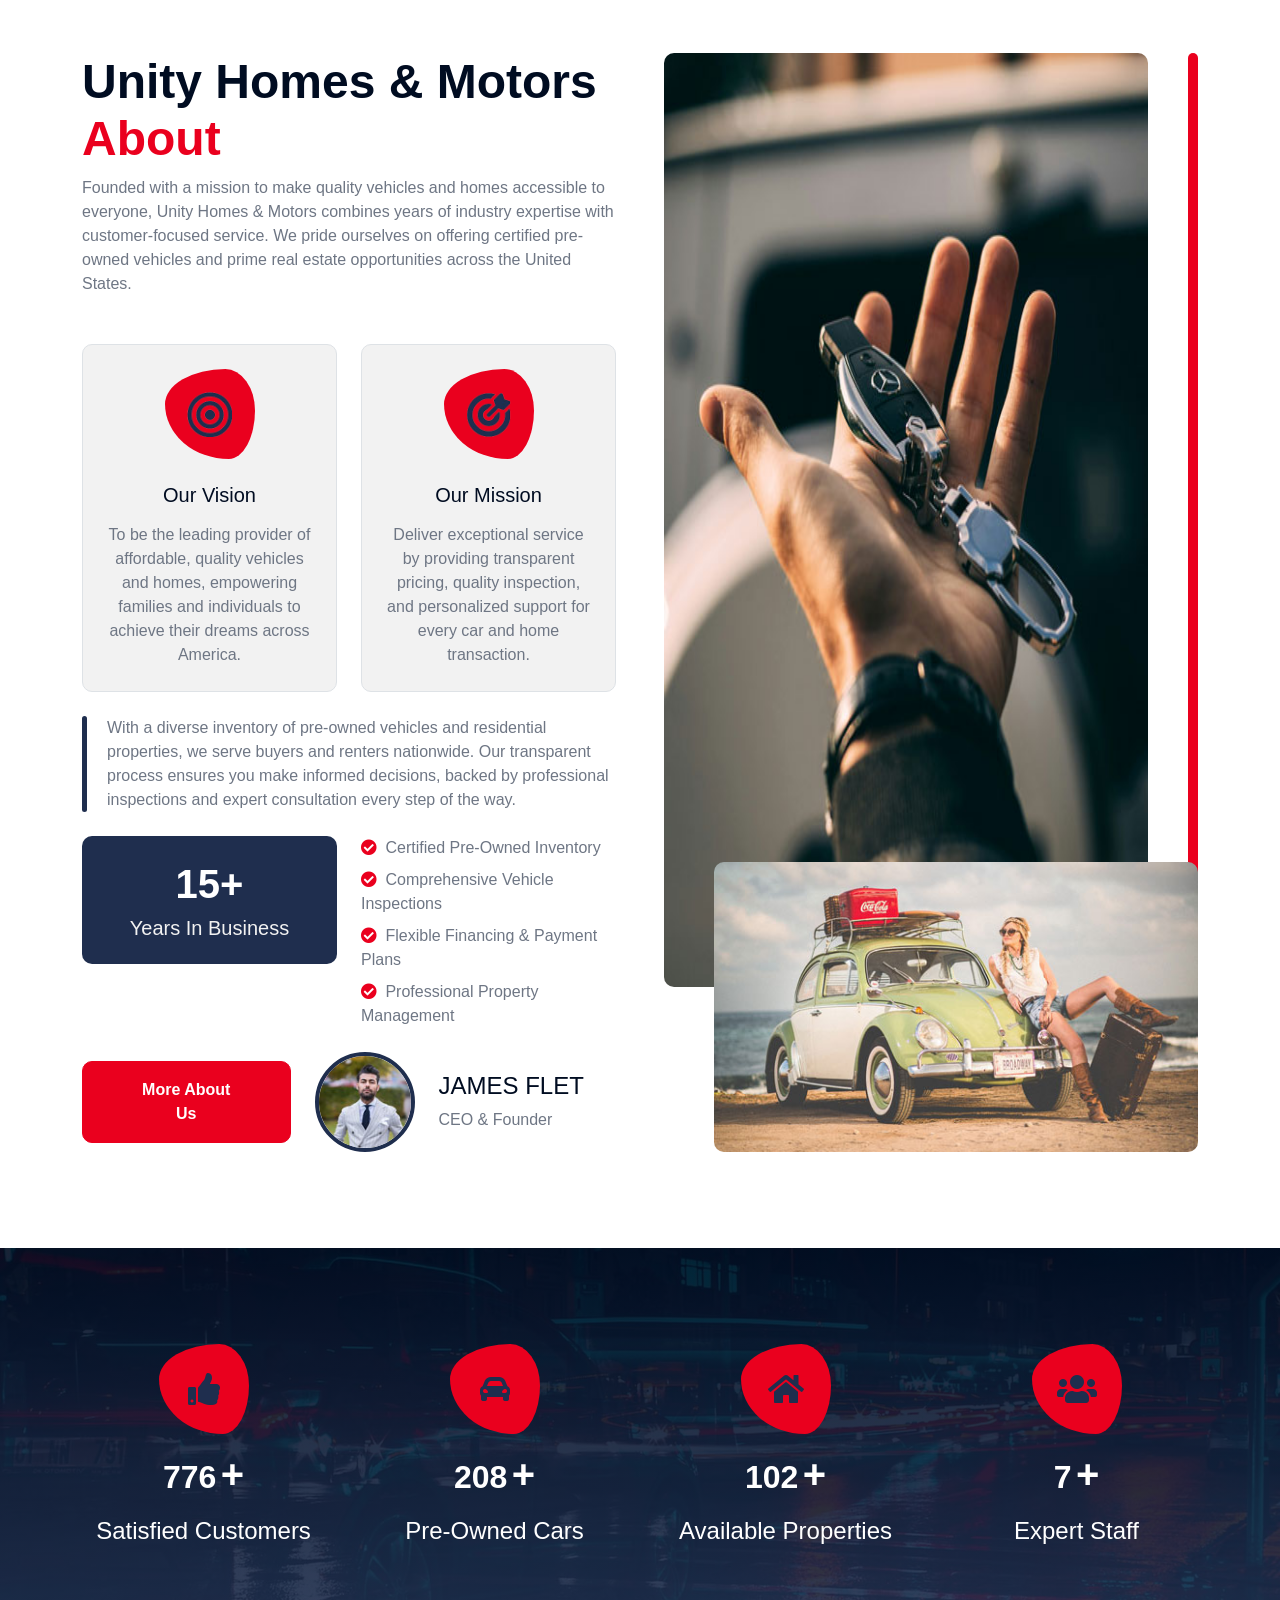
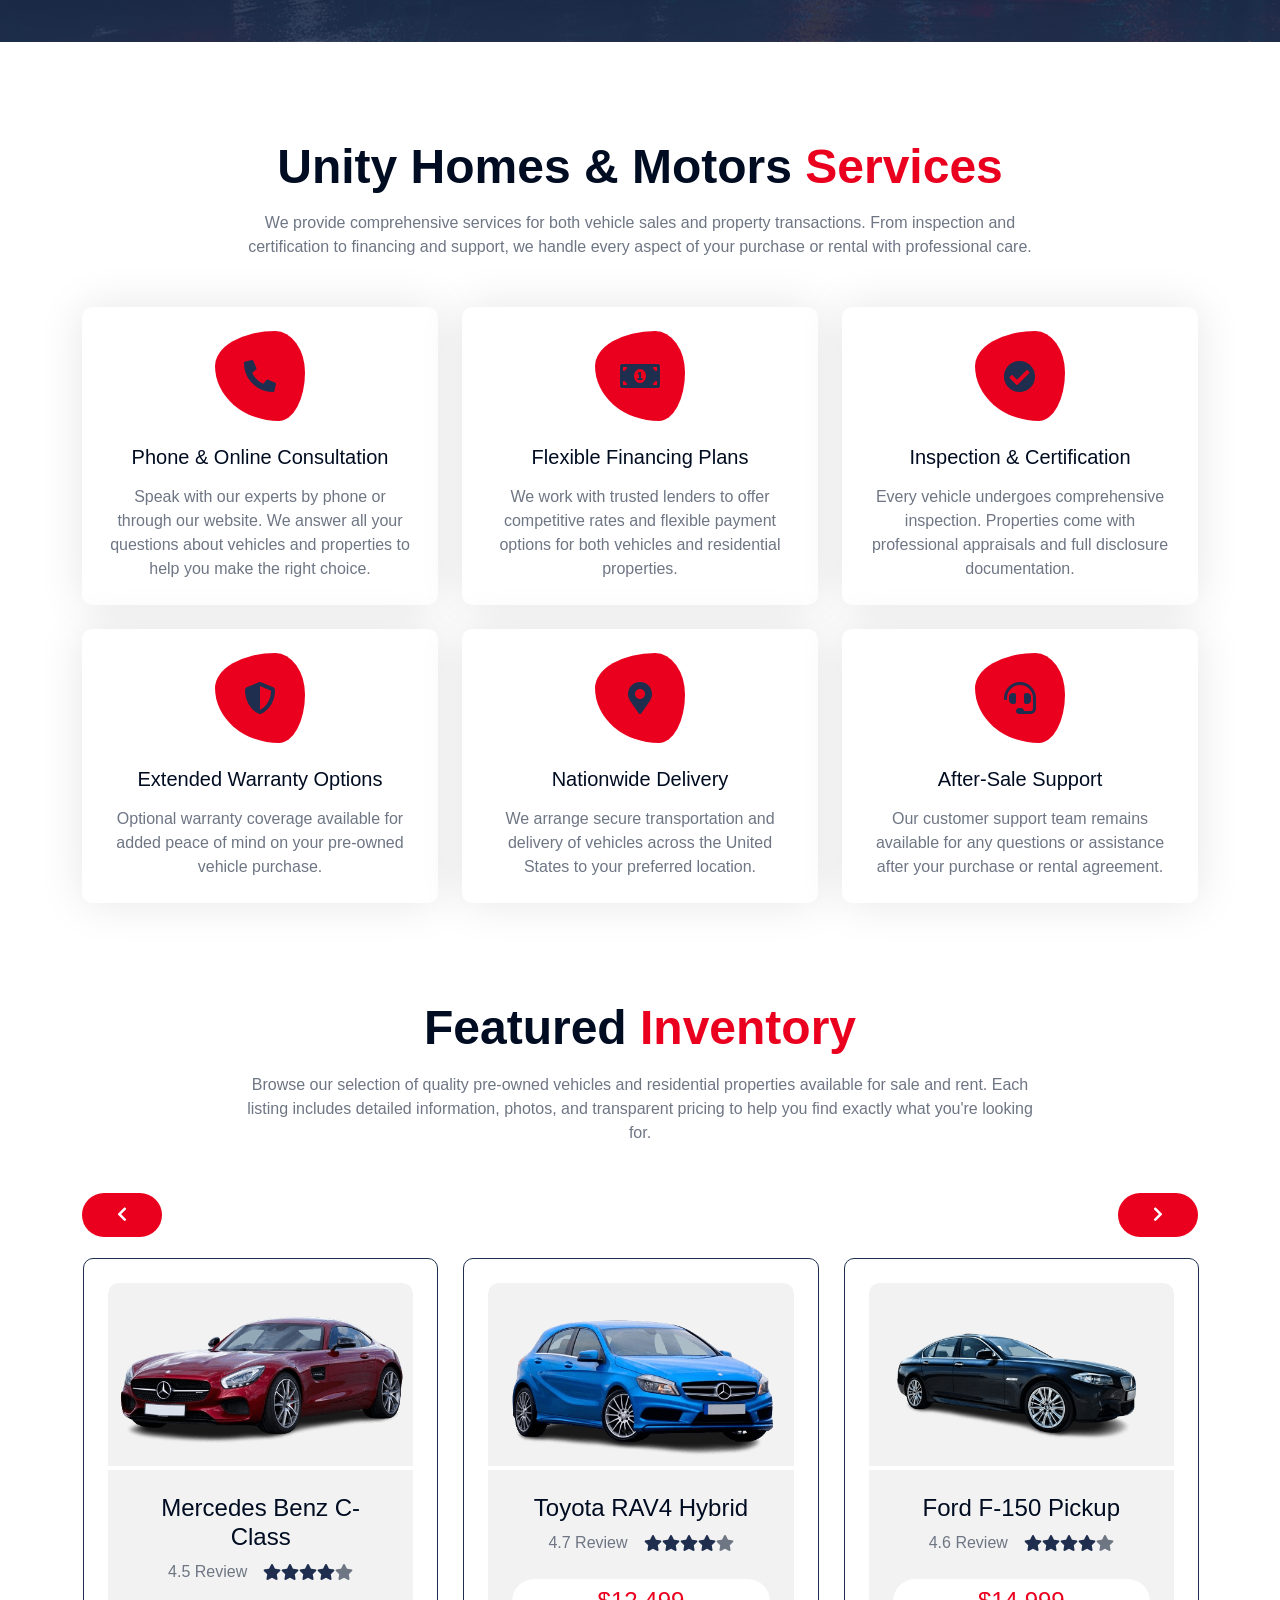
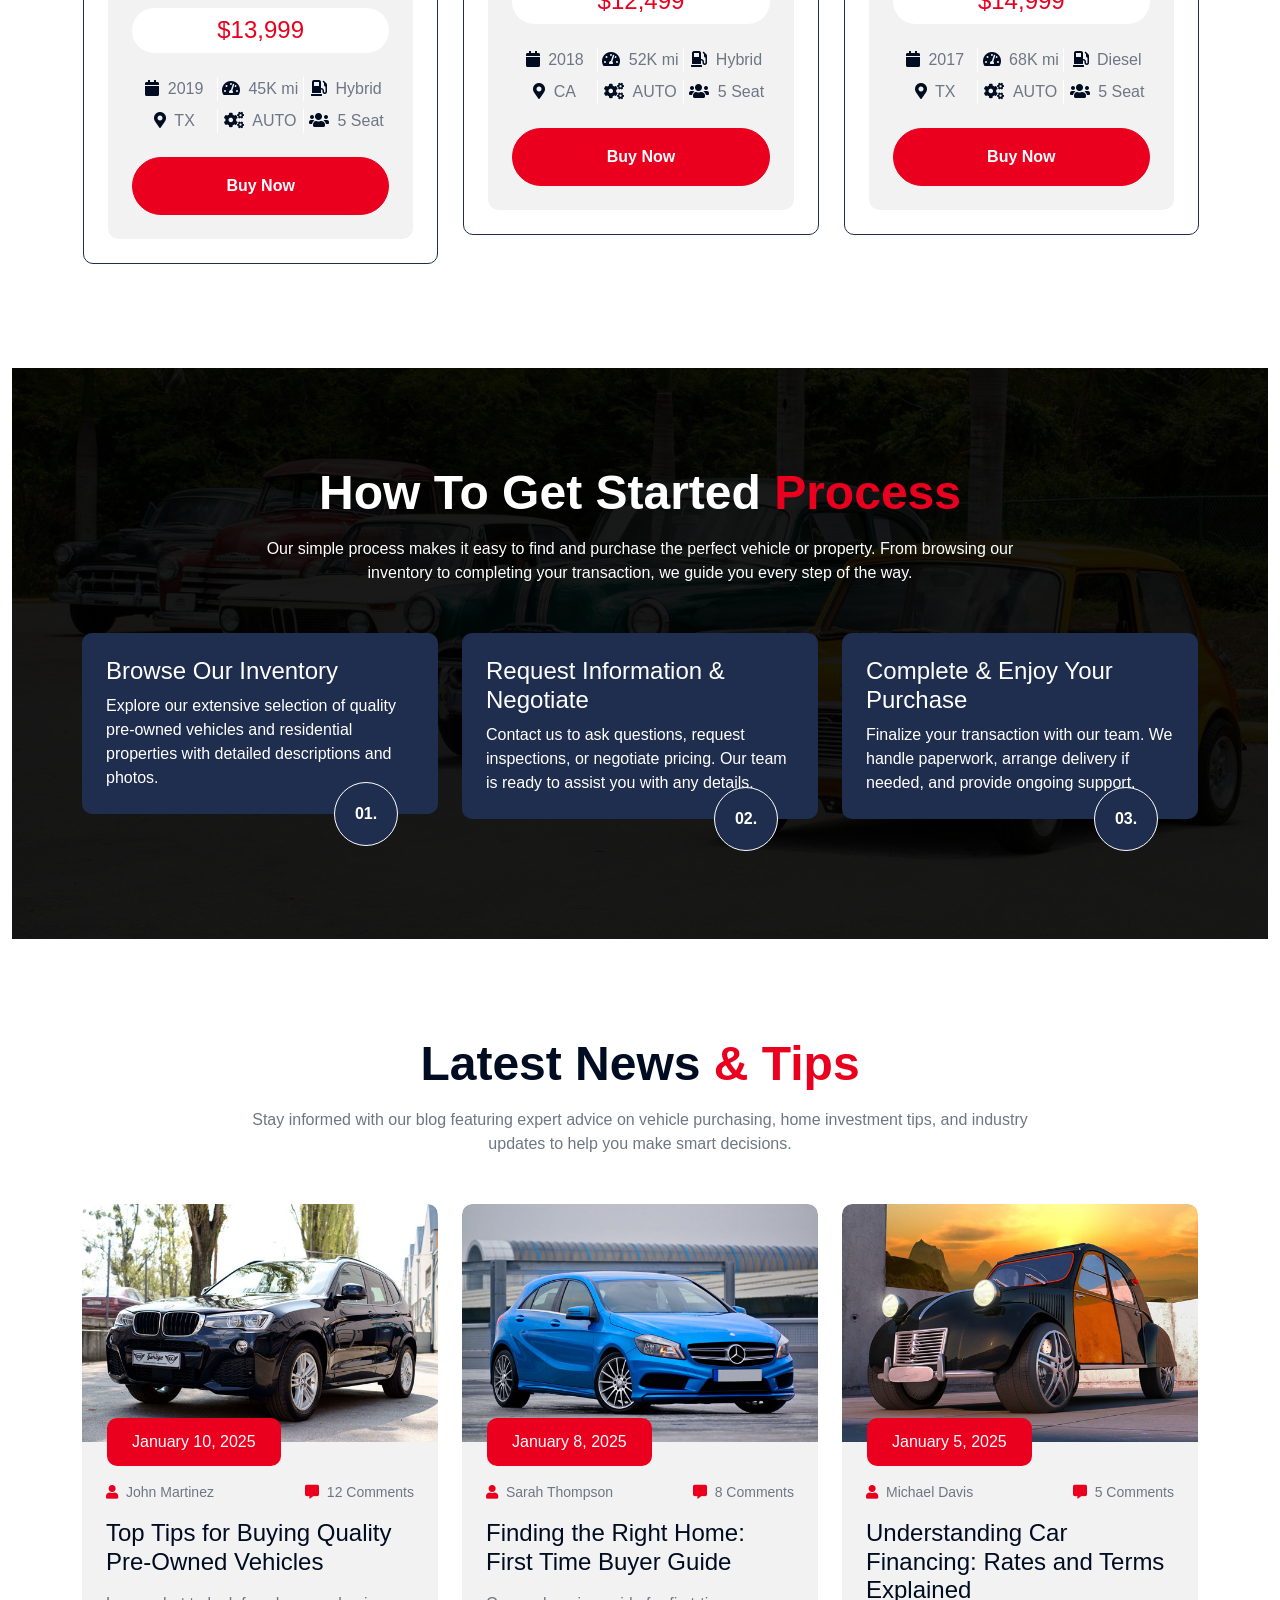
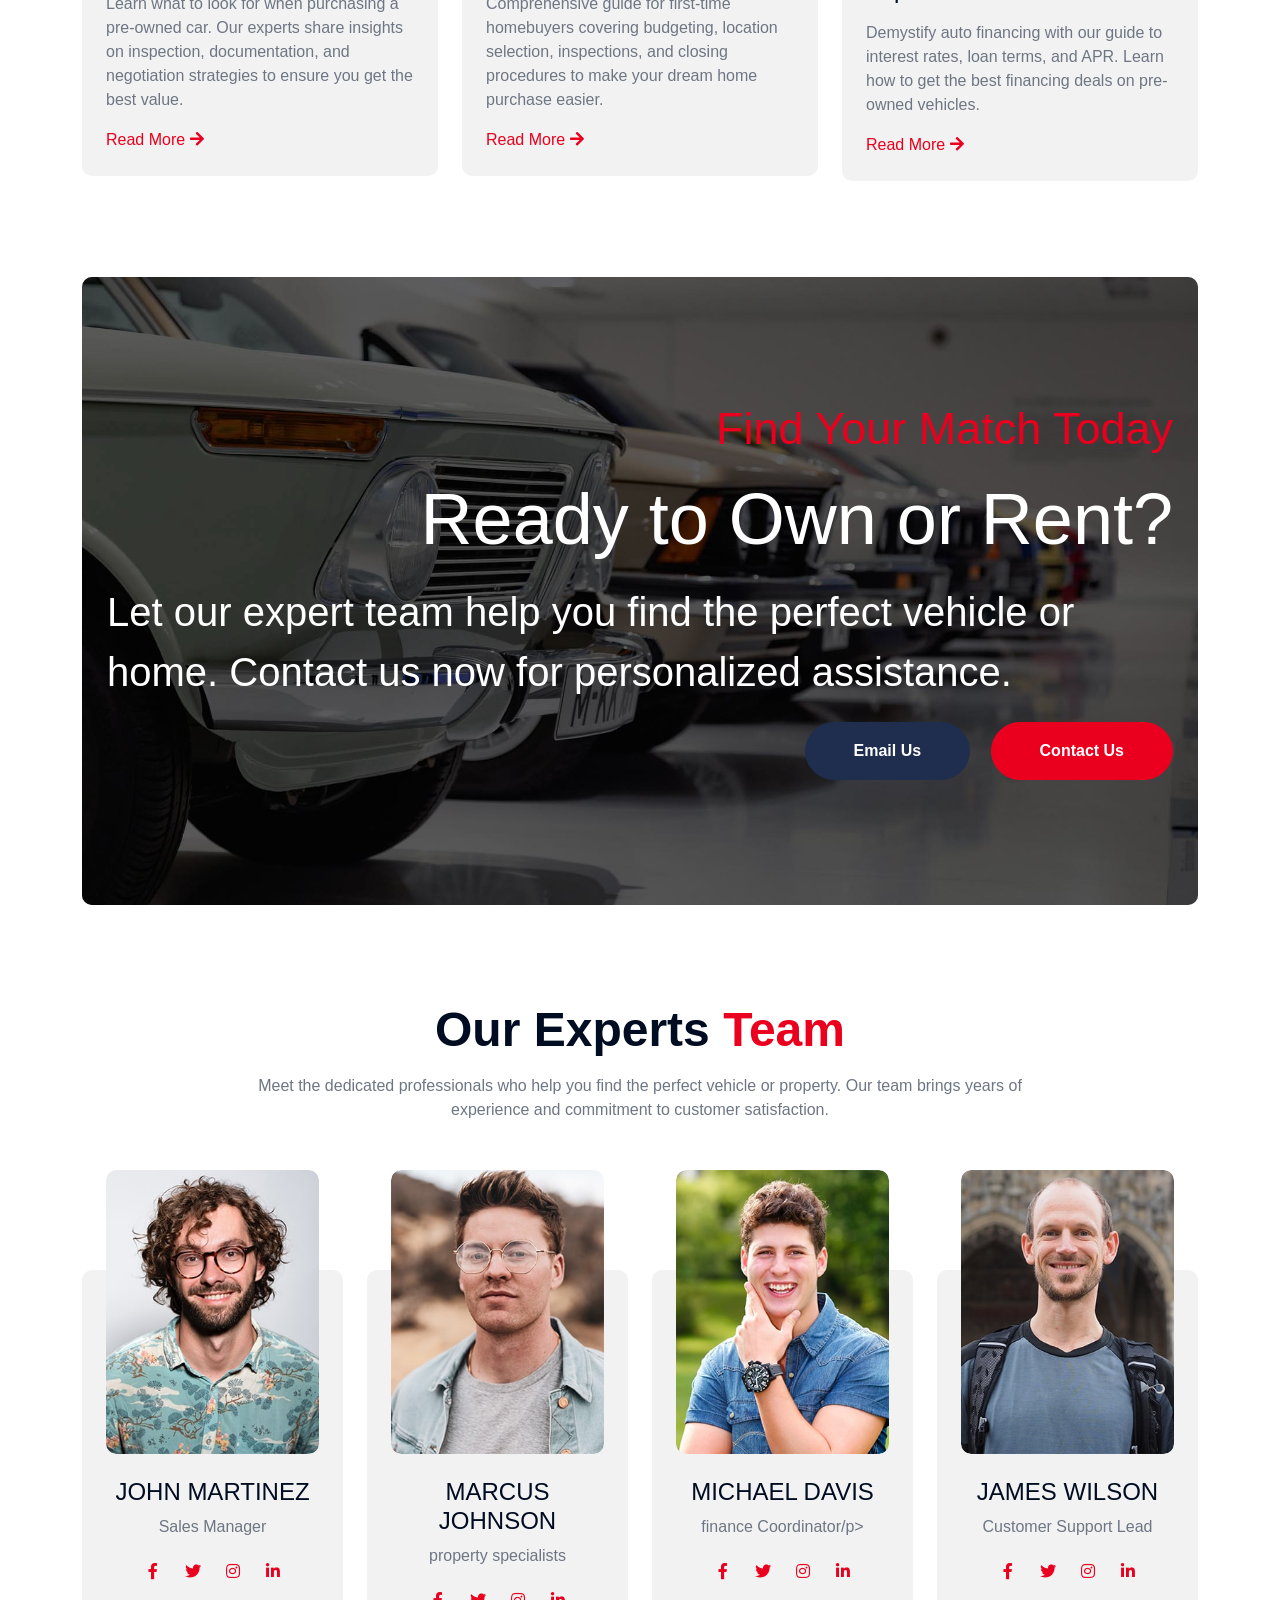
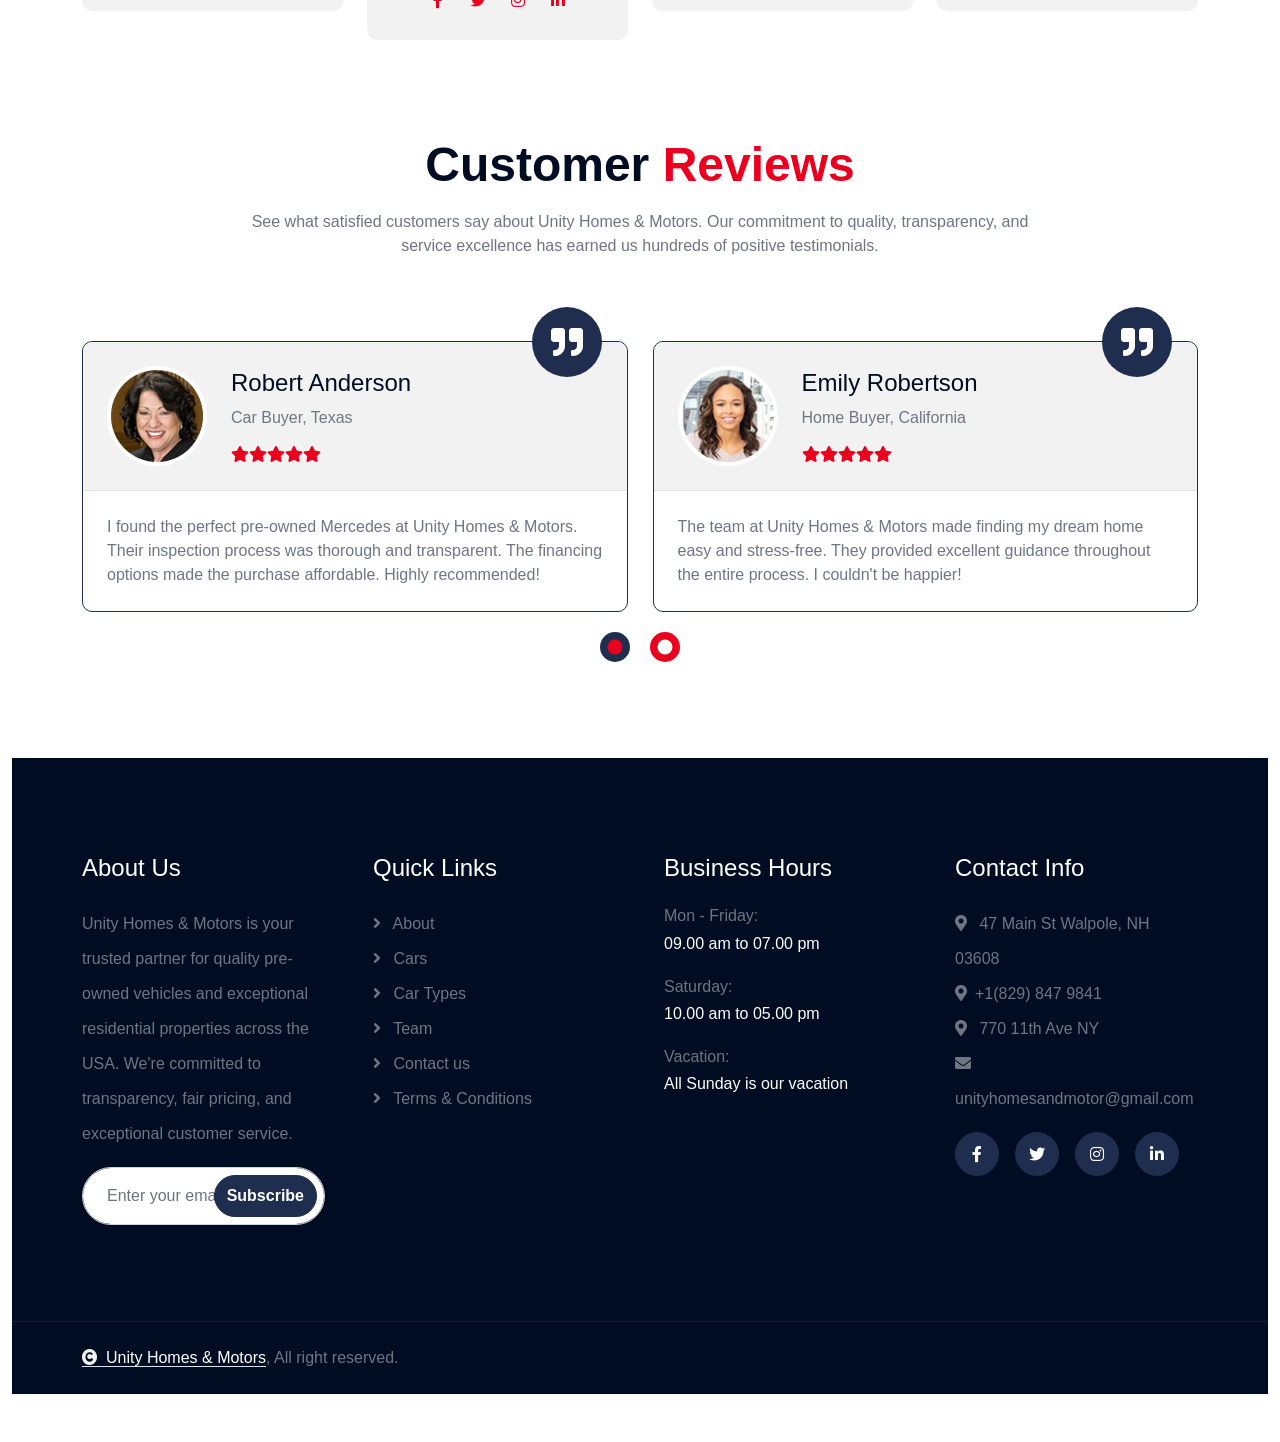
==== commit f7d178ec: "Update index.html" ====
--- a/index.html
+++ b/index.html
@@ -1059,7 +1059,7 @@
                         <div class="footer-item d-flex flex-column">
                             <h4 class="text-white mb-4">Contact Info</h4>
                             <a href="#"><i class="fa fa-map-marker-alt me-2"></i> 47 Main St Walpole, NH 03608</a>
-                            <a href="#"><i class="fa fa-map-marker-alt me-2"></i> 711 11th Ave, NY</a>
+                            <a href="#"><i class="fa fa-map-marker-alt me-2"></i>+1(829) 847 9841</a>
                             <a href="#"><i class="fa fa-map-marker-alt me-2"></i> 770 11th Ave NY</a>
                             <a href="mailto:unityhomesandmotor@gmail.com" class="mb-3"><i class="fas fa-envelope me-2"></i> unityhomesandmotor@gmail.com</a>
                             <div class="d-flex">
@@ -1133,3 +1133,4 @@
 </html>
 
 
+
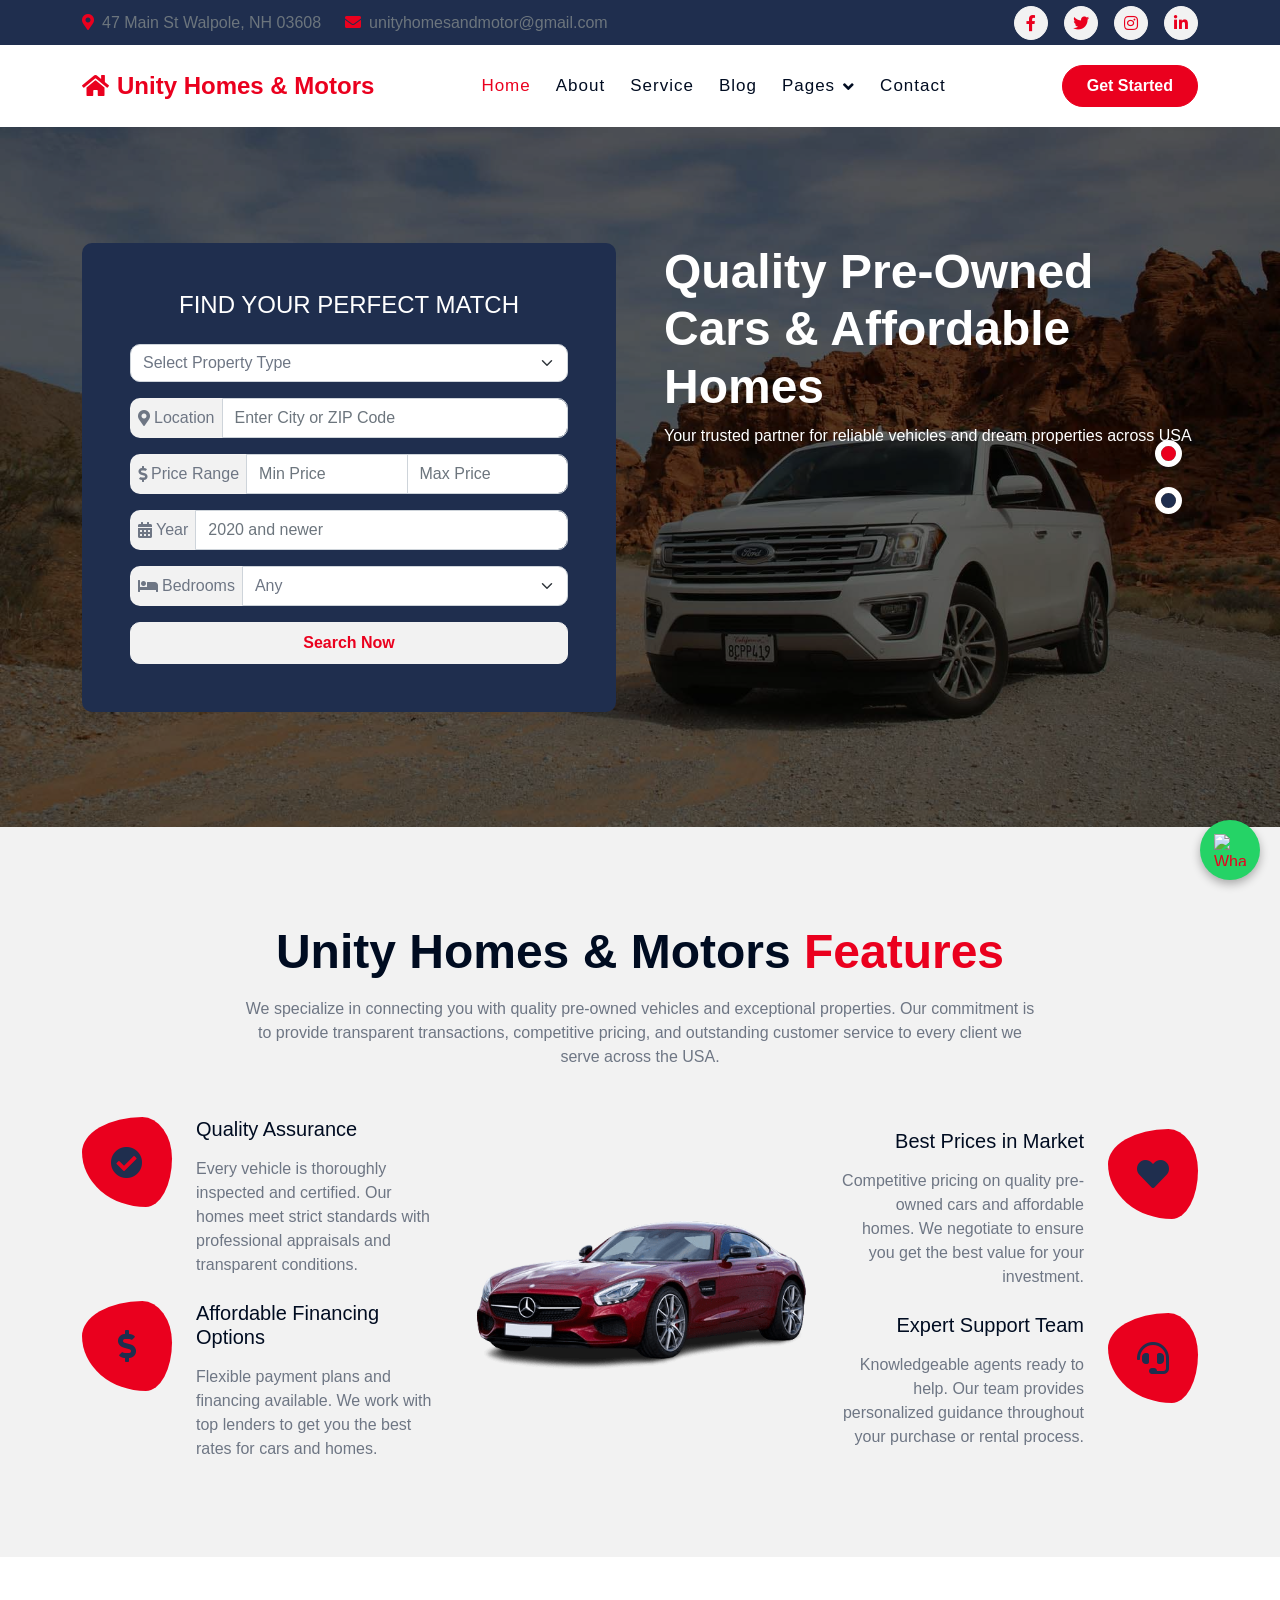
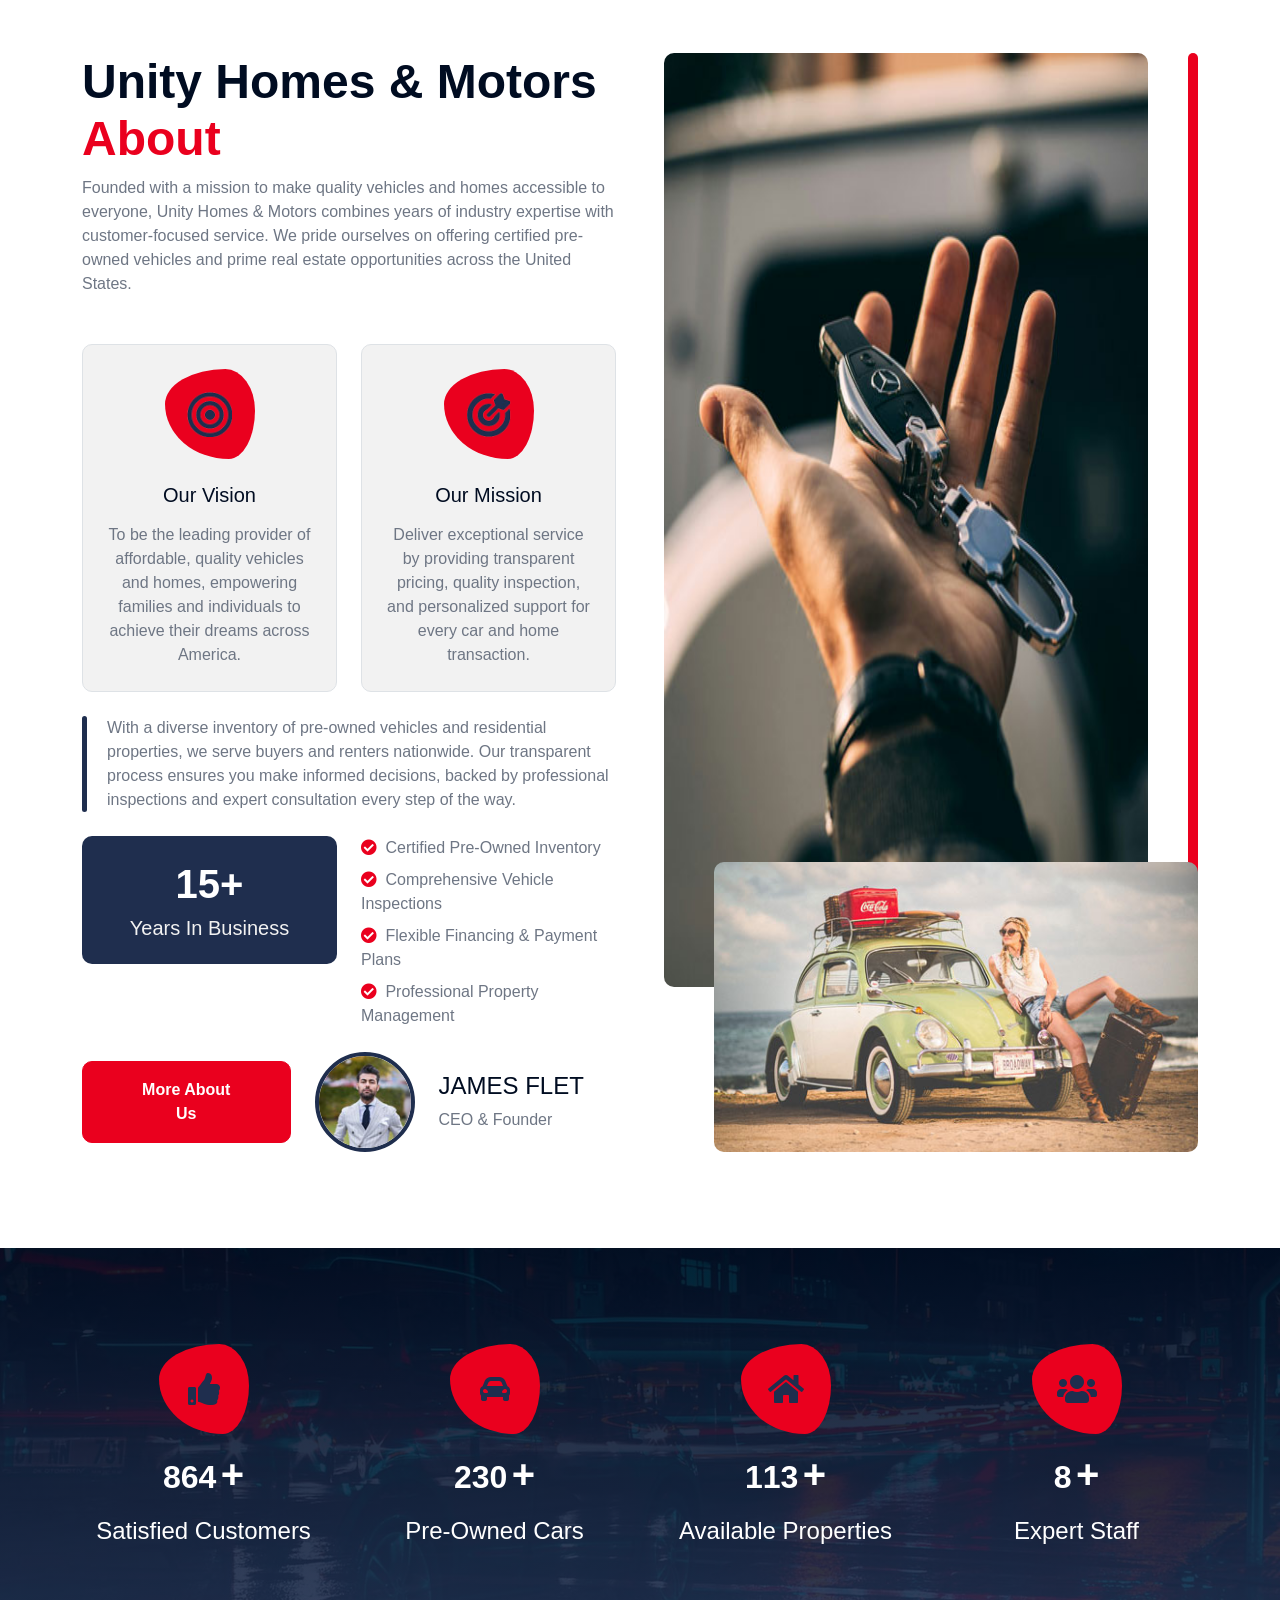
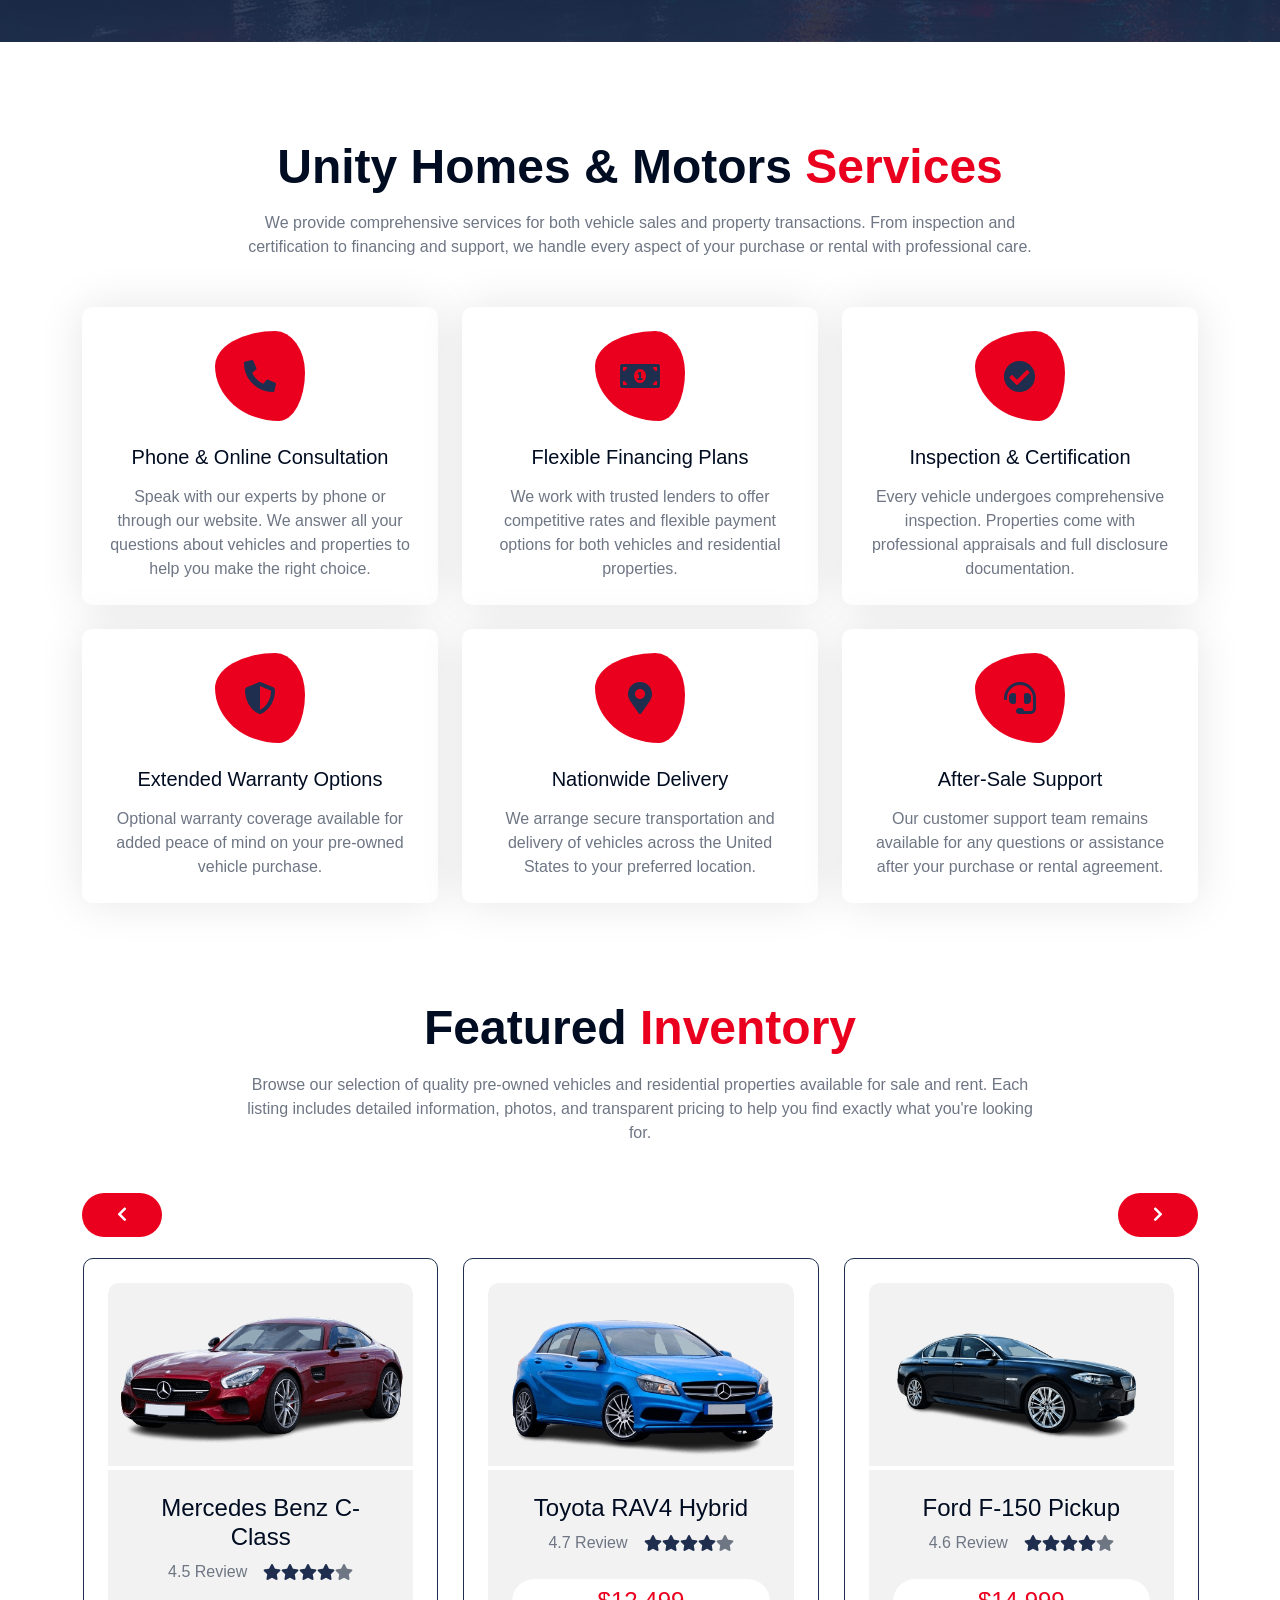
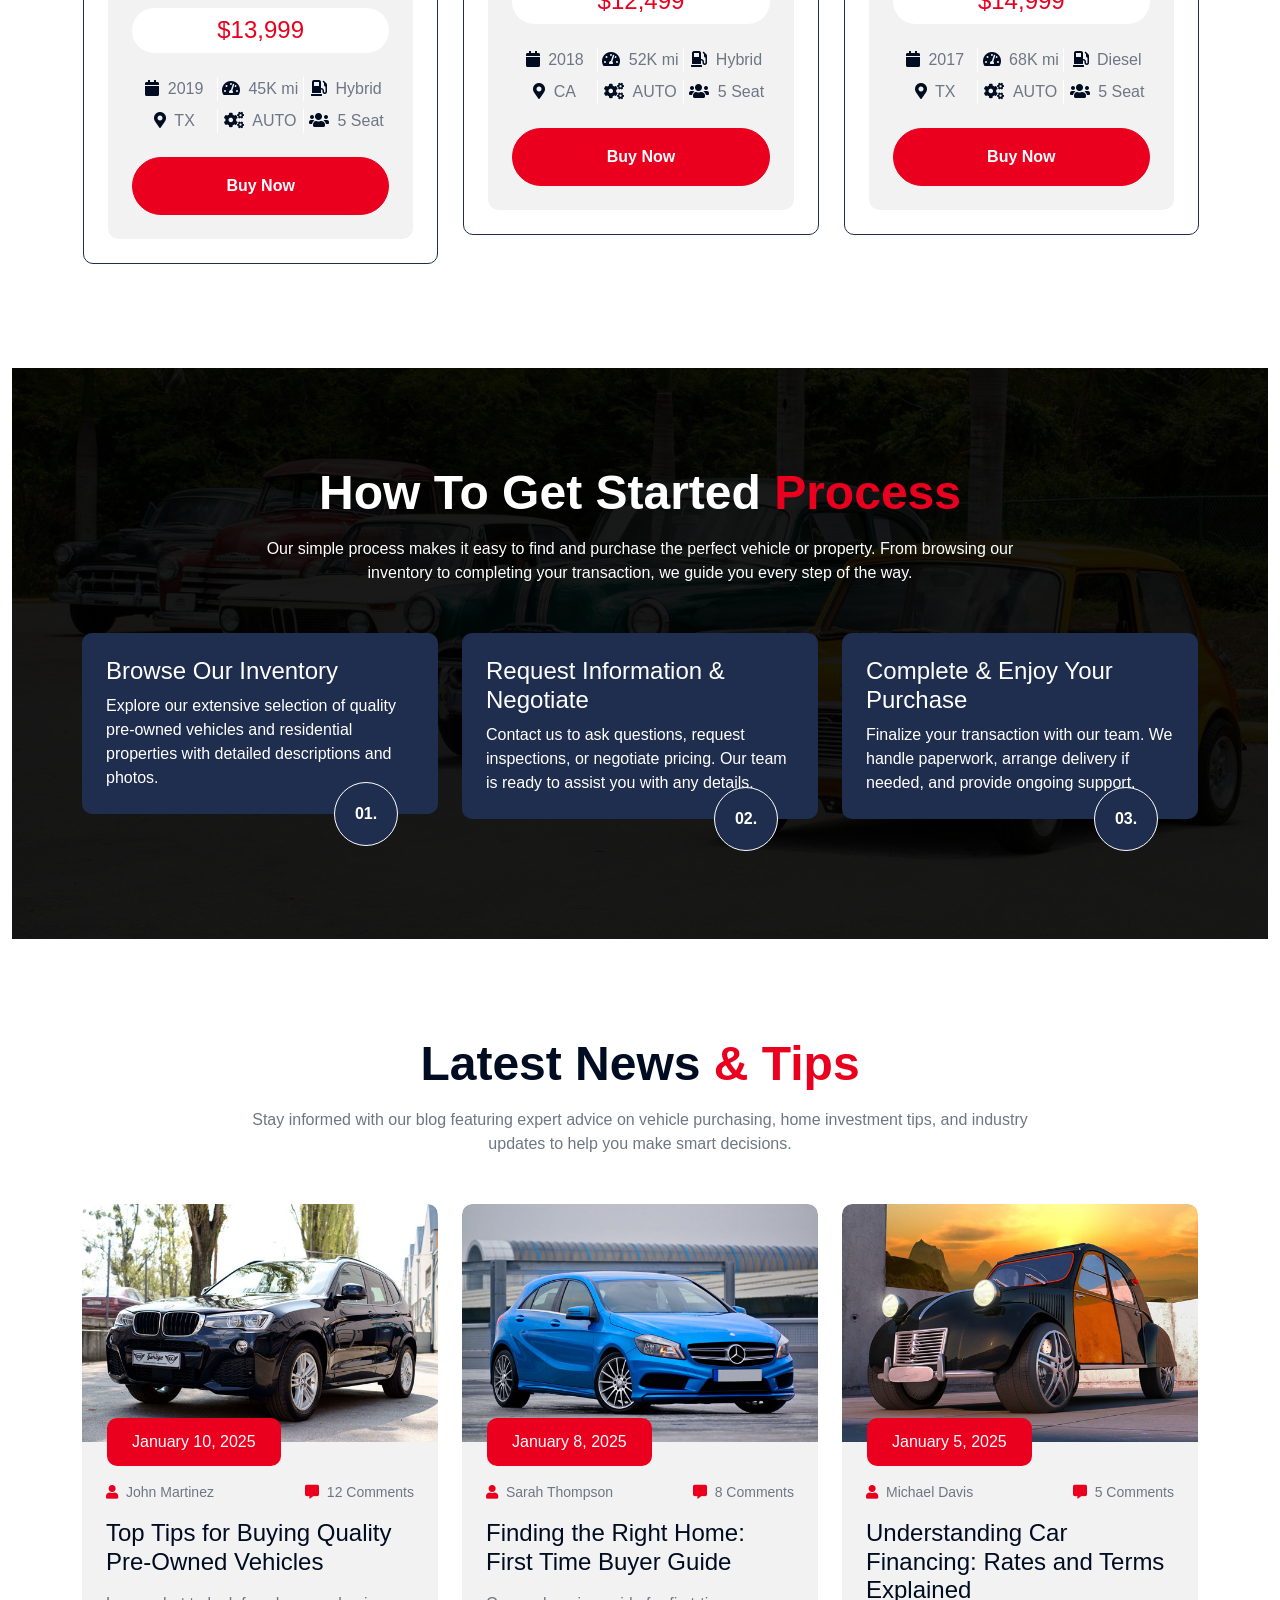
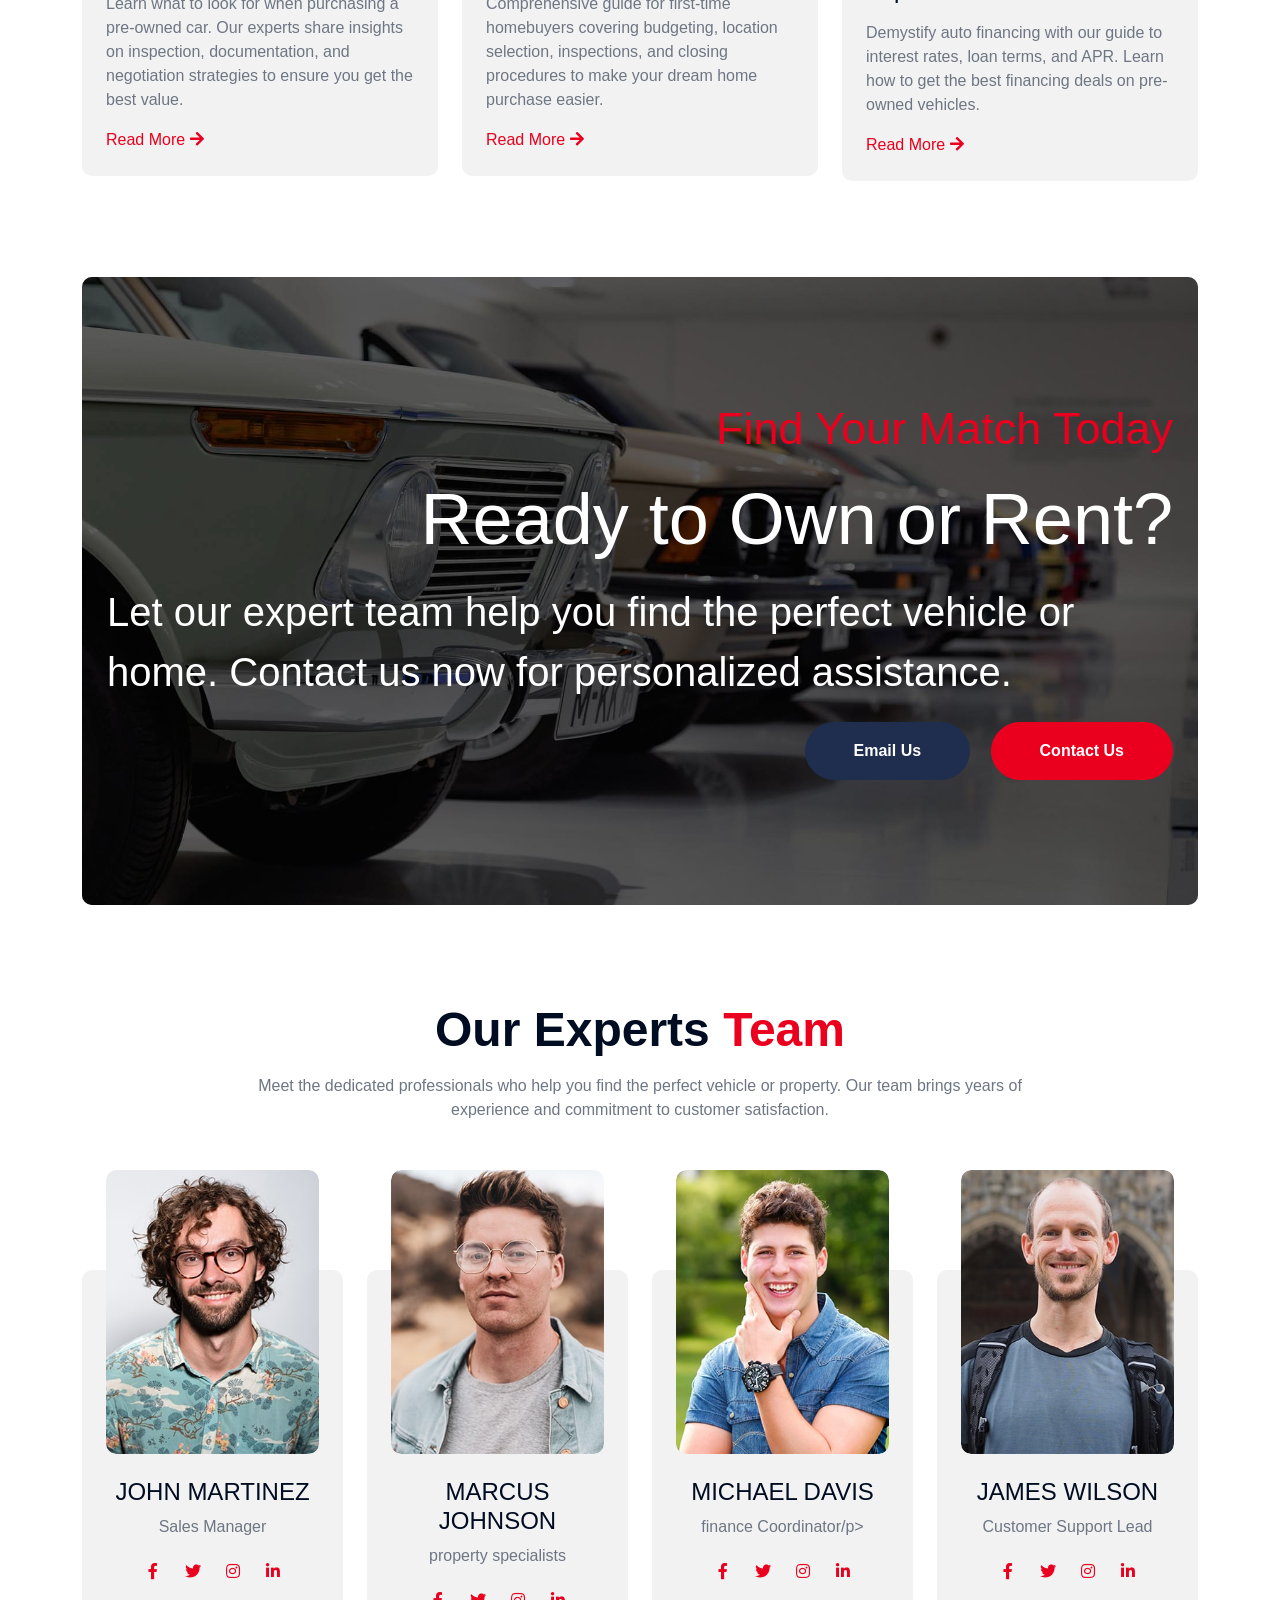
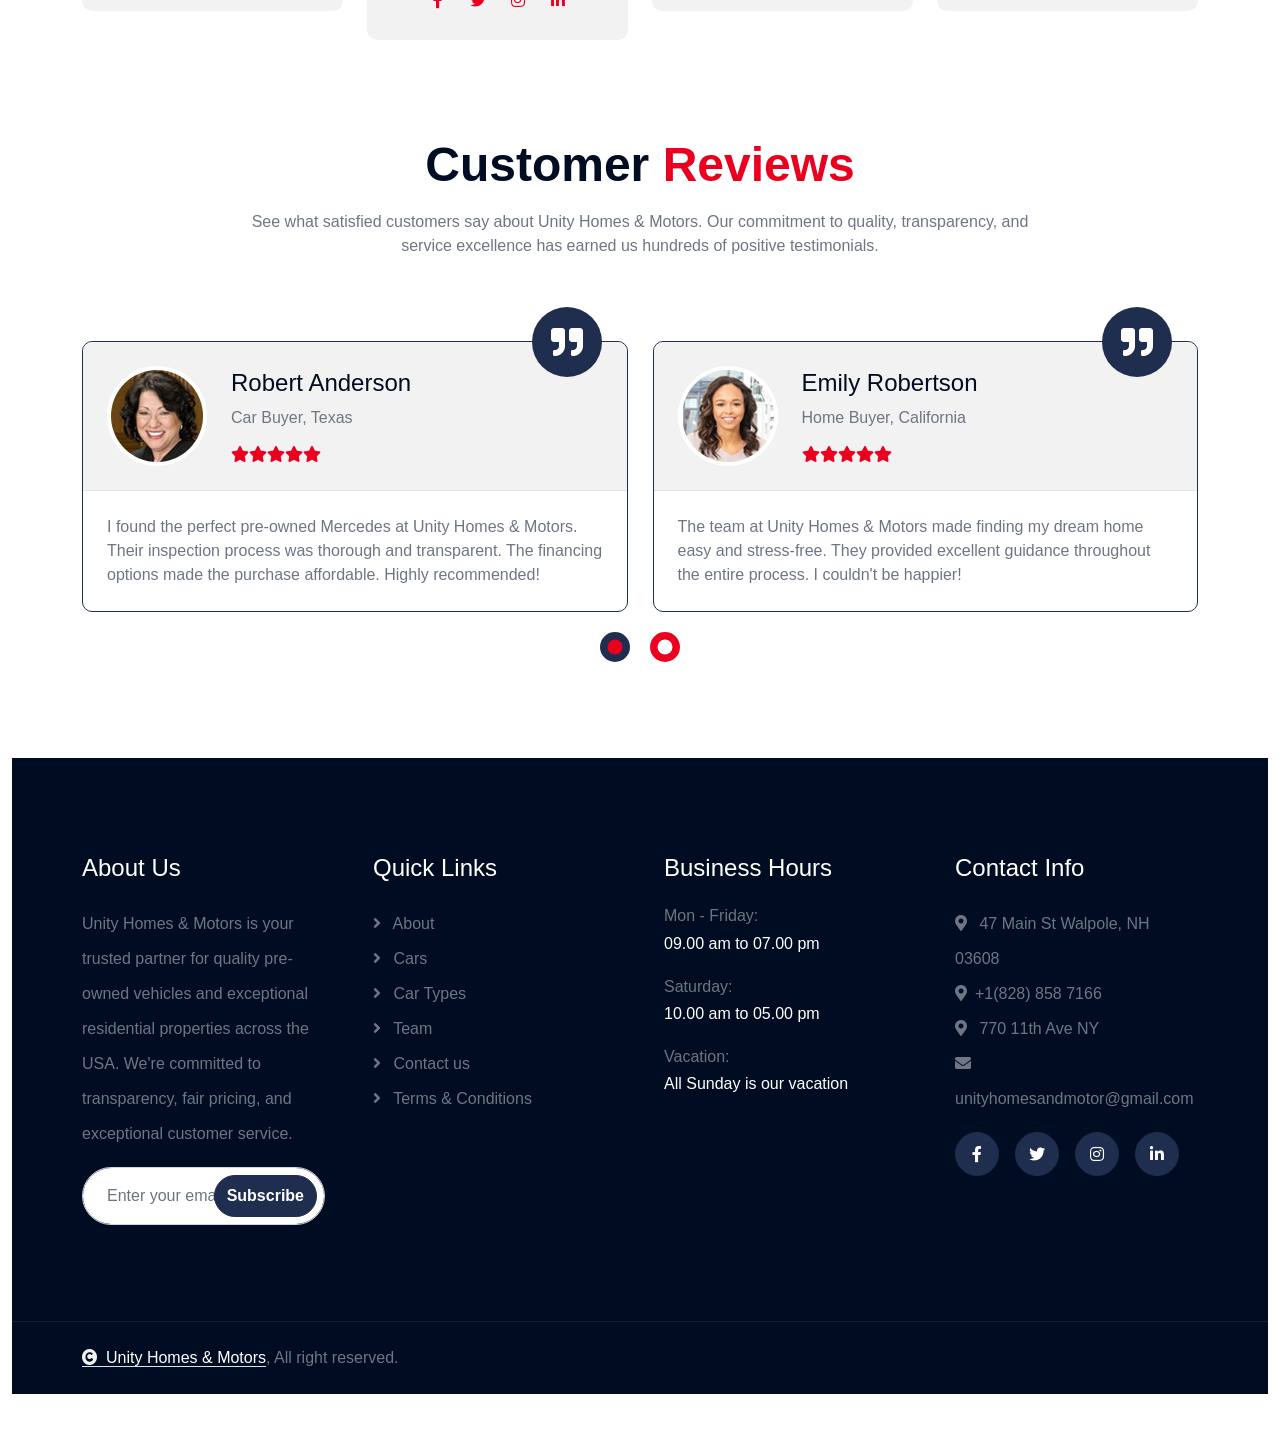
==== commit b5dff1bc: "Update index.html" ====
--- a/index.html
+++ b/index.html
@@ -1059,7 +1059,7 @@
                         <div class="footer-item d-flex flex-column">
                             <h4 class="text-white mb-4">Contact Info</h4>
                             <a href="#"><i class="fa fa-map-marker-alt me-2"></i> 47 Main St Walpole, NH 03608</a>
-                            <a href="#"><i class="fa fa-map-marker-alt me-2"></i>+1(829) 847 9841</a>
+                            <a href="#"><i class="fa fa-map-marker-alt me-2"></i>+1(828) 858 7166</a>
                             <a href="#"><i class="fa fa-map-marker-alt me-2"></i> 770 11th Ave NY</a>
                             <a href="mailto:unityhomesandmotor@gmail.com" class="mb-3"><i class="fas fa-envelope me-2"></i> unityhomesandmotor@gmail.com</a>
                             <div class="d-flex">
@@ -1104,7 +1104,7 @@
     <!-- Template Javascript -->
     <script src="js/main.js"></script>
 
-            <a href="https://wa.me/18288479841" target="_blank"
+            <a href="https://wa.me/18288587166" target="_blank"
    style="
      position: fixed;
      bottom: 20px;
